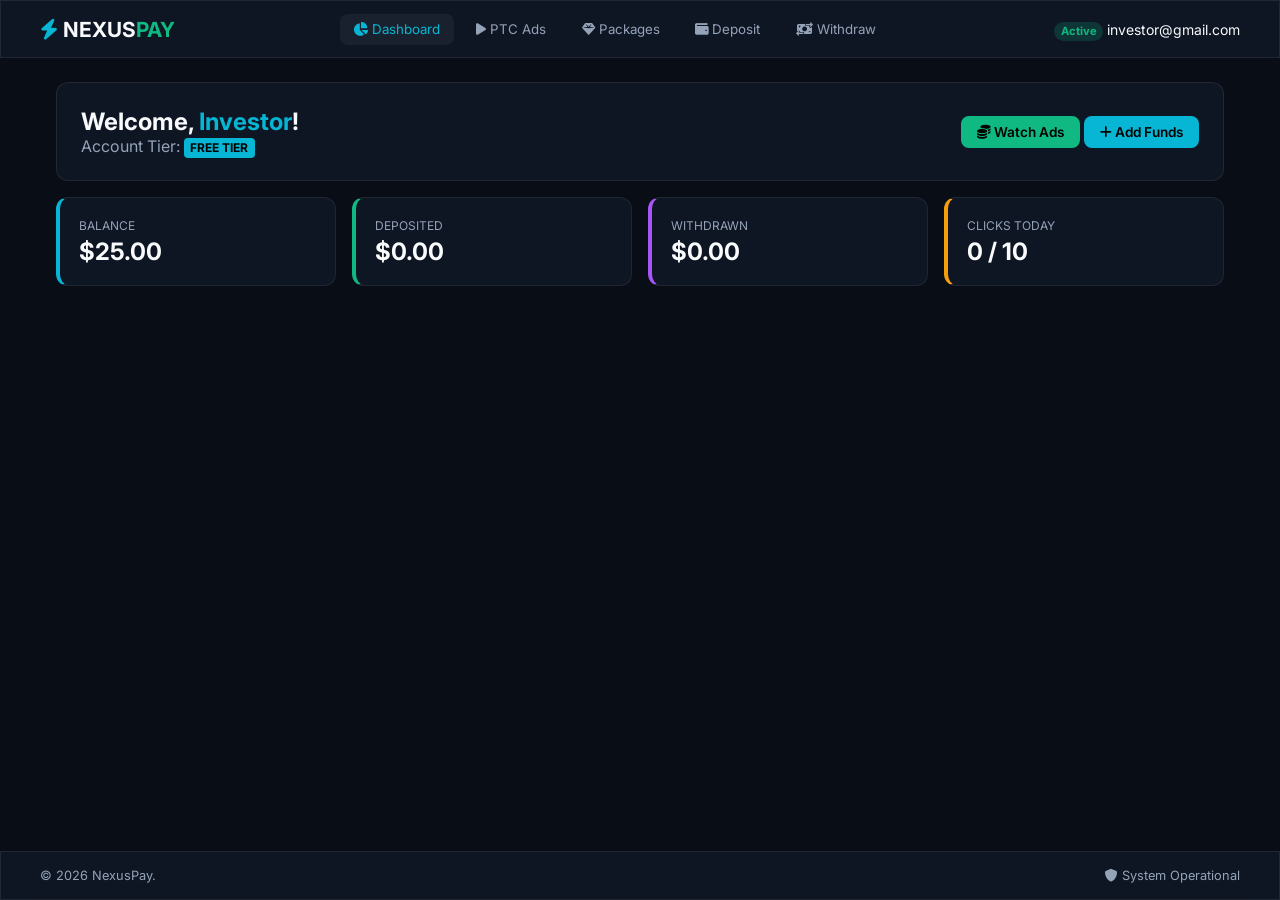
==== index.html @ b9403d7e "Add files via upload" ====
<!DOCTYPE html>
<html lang="en">
<head>
  <meta charset="UTF-8" />
  <meta name="viewport" content="width=device-width, initial-scale=1.0" />
  <title>NexusPay | PTC & Investment</title>
  <link rel="stylesheet" href="https://cdnjs.cloudflare.com/ajax/libs/font-awesome/6.4.0/css/all.min.css" />
  <link href="https://fonts.googleapis.com/css2?family=Inter:wght@400;600;700&display=swap" rel="stylesheet" />
  <link rel="stylesheet" href="style.css" />
</head>
<body>
  
  <nav class="navbar glass-panel">
    <div class="nav-container">
      <div class="brand-logo" onclick="switchView('dashboard')">
        <i class="fa-solid fa-bolt text-cyan"></i> NEXUS<span class="text-emerald">PAY</span>
      </div>

      <div class="nav-links">
        <button class="nav-item active" onclick="switchView('dashboard')"><i class="fa-solid fa-chart-pie"></i> Dashboard</button>
        <button class="nav-item" onclick="switchView('ptc')"><i class="fa-solid fa-play"></i> PTC Ads</button>
        <button class="nav-item" onclick="switchView('packages')"><i class="fa-solid fa-gem"></i> Packages</button>
        <button class="nav-item" onclick="switchView('deposit')"><i class="fa-solid fa-wallet"></i> Deposit</button>
        <button class="nav-item" onclick="switchView('withdraw')"><i class="fa-solid fa-money-bill-transfer"></i> Withdraw</button>
        <button class="nav-item admin-nav-btn hidden" id="adminNavBtn" onclick="switchView('admin')">
          <i class="fa-solid fa-shield"></i> Admin Panel
        </button>
      </div>

      <div class="nav-auth-actions">
        <div class="user-badge" id="userNavBadge">
          <span class="status-pill status-active">Active</span>
          <span id="navUserEmail" class="text-sm">investor@gmail.com</span>
        </div>
      </div>
    </div>
  </nav>

  <div id="toastContainer" class="toast-container"></div>

  <main class="main-content">

    <!-- DASHBOARD -->
    <section id="view-dashboard" class="content-view active">
      <div class="dashboard-header glass-panel">
        <div>
          <h2>Welcome, <span id="dashUserGreeting" class="text-cyan">Investor</span>!</h2>
          <p class="text-muted">Account Tier: <span id="dashUserTier" class="badge-tier">FREE TIER</span></p>
        </div>
        <div>
          <button class="btn btn-emerald" onclick="switchView('ptc')"><i class="fa-solid fa-coins"></i> Watch Ads</button>
          <button class="btn btn-cyan" onclick="switchView('deposit')"><i class="fa-solid fa-plus"></i> Add Funds</button>
        </div>
      </div>

      <div class="stats-grid">
        <div class="stat-card glass-panel border-cyan">
          <div class="stat-title">Balance</div>
          <div class="stat-value" id="dashBalance">$25.00</div>
        </div>
        <div class="stat-card glass-panel border-emerald">
          <div class="stat-title">Deposited</div>
          <div class="stat-value" id="dashTotalDeposit">$0.00</div>
        </div>
        <div class="stat-card glass-panel border-purple">
          <div class="stat-title">Withdrawn</div>
          <div class="stat-value" id="dashTotalWithdraw">$0.00</div>
        </div>
        <div class="stat-card glass-panel border-amber">
          <div class="stat-title">Clicks Today</div>
          <div class="stat-value"><span id="dashTodayClicks">0</span> / 10</div>
        </div>
      </div>
    </section>

    <!-- PTC ADS -->
    <section id="view-ptc" class="content-view">
      <div class="section-header">
        <div>
          <h2>PTC Ads</h2>
          <p class="text-muted">Watch ads to earn instant reward.</p>
        </div>
        <div class="ptc-counter-pill glass-panel">
          Remaining Clicks: <strong class="text-emerald" id="ptcRemainingClicks">10</strong>
        </div>
      </div>
      <div class="ads-grid mt-4" id="adsContainer"></div>
    </section>

    <!-- PACKAGES -->
    <section id="view-packages" class="content-view">
      <h2>Investment & VIP Packages</h2>
      <div class="packages-grid mt-4" id="packagesContainer"></div>
    </section>

    <!-- DEPOSIT -->
    <section id="view-deposit" class="content-view">
      <div class="two-column-layout">
        <div class="form-card glass-panel">
          <h2>Deposit Funds</h2>
          <form id="depositForm" onsubmit="handleDepositSubmit(event)" class="mt-4">
            <div class="form-group">
              <label>Select Gateway</label>
              <select id="depositMethodSelect" class="input-control" onchange="updateGatewayInstructions()">
                <option value="jazzcash">JazzCash (Pakistan)</option>
                <option value="easypaisa">Easypaisa (Pakistan)</option>
                <option value="usdt">USDT TRC-20 (Crypto)</option>
              </select>
            </div>
            <div class="form-group">
              <label>Amount ($)</label>
              <input type="number" id="depositAmount" class="input-control" min="5" value="20" required />
            </div>
            <div class="form-group">
              <label>Transaction ID / Proof (TID)</label>
              <input type="text" id="depositTID" class="input-control" placeholder="TID12345678" required />
            </div>
            <button type="submit" class="btn btn-emerald w-full mt-4">Submit Deposit</button>
          </form>
        </div>
        <div class="instructions-card glass-panel">
          <h3>Payment Gateway Info</h3>
          <div id="gatewayInfoBox" class="gateway-info-box mt-3"></div>
        </div>
      </div>
    </section>

    <!-- WITHDRAW -->
    <section id="view-withdraw" class="content-view">
      <div class="max-w-xl mx-auto form-card glass-panel">
        <h2>Withdraw Funds</h2>
        <form id="withdrawForm" onsubmit="handleWithdrawSubmit(event)" class="mt-4">
          <div class="form-group">
            <label>Payment Method</label>
            <select id="withdrawMethodSelect" class="input-control">
              <option value="JazzCash">JazzCash</option>
              <option value="Easypaisa">Easypaisa</option>
              <option value="USDT">USDT (TRC-20)</option>
            </select>
          </div>
          <div class="form-group">
            <label>Account Number / Wallet</label>
            <input type="text" id="withdrawAccount" class="input-control" placeholder="0300xxxxxxx" required />
          </div>
          <div class="form-group">
            <label>Amount ($)</label>
            <input type="number" id="withdrawAmount" class="input-control" min="10" placeholder="Min $10" required />
          </div>
          <button type="submit" class="btn btn-cyan w-full mt-4">Confirm Payout</button>
        </form>
      </div>
    </section>

    <!-- ADMIN PANEL -->
    <section id="view-admin" class="content-view">
      <div class="dashboard-header glass-panel">
        <div>
          <h2>Master Administration Center</h2>
          <span class="text-xs text-cyan">Multi-Vector Admin Active (Ctrl+Shift+A / PIN: 778899)</span>
        </div>
        <button class="btn btn-sm btn-outline-danger" onclick="exitAdminView()">Exit Admin</button>
      </div>

      <div class="stats-grid mt-4">
        <div class="stat-card glass-panel">
          <div class="stat-title">Platform Users</div>
          <div class="stat-value text-cyan" id="admTotalUsers">2</div>
        </div>
        <div class="stat-card glass-panel">
          <div class="stat-title">Active Ads</div>
          <div class="stat-value text-purple" id="admTotalAds">4</div>
        </div>
      </div>

      <div class="glass-panel mt-6 p-4">
        <h3>User Accounts & Balances</h3>
        <table class="table mt-3">
          <thead>
            <tr><th>Email</th><th>Status</th><th>Balance</th><th>Role</th></tr>
          </thead>
          <tbody id="admUsersTableBody"></tbody>
        </table>
      </div>
    </section>

  </main>

  <!-- AD PROGRESS & CAPTCHA MODAL -->
  <div id="adModal" class="modal-overlay">
    <div class="ad-modal-card glass-panel">
      <div class="flex-between">
        <h3 id="adModalTitle">Sponsored Ad</h3>
        <span class="timer-countdown" id="adTimerNum">10s</span>
      </div>
      <div class="ad-progress-bar-container mt-2">
        <div id="adProgressBar" class="ad-progress-fill"></div>
      </div>
      <div class="ad-frame-wrapper mt-3">
        <p class="text-muted">Wait for the progress bar to complete and solve the captcha to claim your balance.</p>
      </div>
      <div id="captchaSection" class="captcha-box hidden mt-3">
        <span id="captchaMathQuestion" class="captcha-math-badge">5 + 3 = ?</span>
        <input type="number" id="captchaUserAnswer" class="input-control" placeholder="Answer" style="max-width:120px;" />
        <button type="button" class="btn btn-emerald" onclick="submitCaptchaValidation()">Claim Reward</button>
      </div>
    </div>
  </div>

  <!-- ADMIN PIN MODAL (Ctrl + Shift + A) -->
  <div id="adminPinModal" class="modal-overlay">
    <div class="auth-modal-card glass-panel text-center">
      <h3>Master Admin Keyhole</h3>
      <p class="text-xs text-muted mt-1">Default PIN: 778899</p>
      <form onsubmit="handleAdminPinSubmit(event)" class="mt-4">
        <input type="password" id="masterAdminPin" class="input-control text-center" placeholder="PIN" required />
        <button type="submit" class="btn btn-cyan w-full mt-3">Unlock</button>
      </form>
    </div>
  </div>

  <!-- FOOTER WITH 5x CLICK TRIGGER -->
  <footer class="footer glass-panel mt-12">
    <div class="nav-container flex-between">
      <p>&copy; <span id="currentYear"></span> NexusPay.</p>
      <span class="secret-trigger" onclick="handleSecretFooterClick()">
        <i class="fa-solid fa-shield"></i> System Operational
      </span>
    </div>
  </footer>

  <script src="app.js"></script>
</body>
</html>
---- style.css ----
:root {
  --bg-main: #090d16;
  --bg-card: rgba(17, 24, 39, 0.8);
  --border-glass: rgba(255, 255, 255, 0.08);
  --cyan: #06b6d4;
  --emerald: #10b981;
  --text-main: #f8fafc;
  --text-muted: #94a3b8;
  --radius: 12px;
}

* { margin: 0; padding: 0; box-sizing: border-box; font-family: 'Inter', sans-serif; }
body { background: var(--bg-main); color: var(--text-main); min-height: 100vh; display: flex; flex-direction: column; }

.glass-panel { background: var(--bg-card); border: 1px solid var(--border-glass); border-radius: var(--radius); backdrop-filter: blur(12px); }
.text-cyan { color: var(--cyan); }
.text-emerald { color: var(--emerald); }
.text-muted { color: var(--text-muted); }
.text-sm { font-size: 0.875rem; }
.text-xs { font-size: 0.75rem; }
.text-center { text-align: center; }
.hidden { display: none !important; }
.flex-between { display: flex; justify-content: space-between; align-items: center; }
.mt-2 { margin-top: 0.5rem; }
.mt-3 { margin-top: 0.75rem; }
.mt-4 { margin-top: 1rem; }
.mt-6 { margin-top: 1.5rem; }
.mt-12 { margin-top: 3rem; }
.w-full { width: 100%; }
.max-w-xl { max-width: 600px; }
.mx-auto { margin-left: auto; margin-right: auto; }
.p-4 { padding: 1rem; }

/* Navbar */
.navbar { padding: 0.8rem 1.5rem; position: sticky; top: 0; z-index: 100; border-radius: 0; }
.nav-container { max-width: 1200px; margin: 0 auto; display: flex; justify-content: space-between; align-items: center; flex-wrap: wrap; gap: 1rem; }
.brand-logo { font-size: 1.3rem; font-weight: 700; cursor: pointer; }
.nav-links { display: flex; gap: 0.5rem; }
.nav-item { background: transparent; border: 1px solid transparent; color: var(--text-muted); padding: 0.4rem 0.8rem; border-radius: 8px; cursor: pointer; }
.nav-item.active, .nav-item:hover { color: var(--cyan); background: rgba(255,255,255,0.05); }
.admin-nav-btn { color: var(--cyan) !important; border-color: var(--cyan) !important; }

/* Buttons & Badges */
.btn { padding: 0.5rem 1rem; border-radius: 8px; border: none; font-weight: 600; cursor: pointer; font-size: 0.85rem; }
.btn-emerald { background: var(--emerald); color: black; }
.btn-cyan { background: var(--cyan); color: black; }
.btn-outline-danger { background: transparent; border: 1px solid #ef4444; color: #ef4444; }
.btn-sm { padding: 0.25rem 0.5rem; font-size: 0.75rem; }
.badge-tier { background: var(--cyan); color: black; padding: 0.15rem 0.4rem; border-radius: 4px; font-weight: 700; font-size: 0.75rem; }
.status-pill { font-size: 0.7rem; font-weight: 700; padding: 0.15rem 0.4rem; border-radius: 10px; background: rgba(16,185,129,0.2); color: var(--emerald); }

/* Main Views */
.main-content { max-width: 1200px; width: 100%; margin: 1.5rem auto; padding: 0 1rem; flex: 1; }
.content-view { display: none; }
.content-view.active { display: block; }
.dashboard-header { padding: 1.5rem; display: flex; justify-content: space-between; align-items: center; }

/* Stats Grid */
.stats-grid { display: grid; grid-template-columns: repeat(auto-fit, minmax(220px, 1fr)); gap: 1rem; margin-top: 1rem; }
.stat-card { padding: 1.2rem; }
.stat-title { font-size: 0.75rem; color: var(--text-muted); text-transform: uppercase; }
.stat-value { font-size: 1.5rem; font-weight: 700; margin-top: 0.25rem; }
.border-cyan { border-left: 4px solid var(--cyan); }
.border-emerald { border-left: 4px solid var(--emerald); }
.border-purple { border-left: 4px solid #a855f7; }
.border-amber { border-left: 4px solid #f59e0b; }

/* Grid Cards (Ads & Packages) */
.ads-grid, .packages-grid { display: grid; grid-template-columns: repeat(auto-fit, minmax(240px, 1fr)); gap: 1rem; }
.ad-card, .package-card { padding: 1.2rem; display: flex; flex-direction: column; justify-content: space-between; gap: 0.75rem; }
.two-column-layout { display: grid; grid-template-columns: 1fr 1fr; gap: 1.5rem; }
@media (max-width: 768px) { .two-column-layout { grid-template-columns: 1fr; } }
.form-card, .instructions-card { padding: 1.5rem; }
.form-group { margin-bottom: 1rem; display: flex; flex-direction: column; gap: 0.3rem; }
.form-group label { font-size: 0.8rem; color: var(--text-muted); }
.input-control { background: #0f172a; border: 1px solid var(--border-glass); color: white; padding: 0.6rem; border-radius: 8px; outline: none; }

/* Tables */
.table { width: 100%; border-collapse: collapse; text-align: left; }
.table th, .table td { padding: 0.75rem; border-bottom: 1px solid var(--border-glass); font-size: 0.85rem; }

/* Modals & Progress */
.modal-overlay { position: fixed; top: 0; left: 0; width: 100%; height: 100%; background: rgba(0,0,0,0.8); display: none; align-items: center; justify-content: center; z-index: 1000; padding: 1rem; }
.modal-overlay.active { display: flex; }
.ad-modal-card, .auth-modal-card { width: 100%; max-width: 500px; padding: 1.5rem; }
.ad-progress-bar-container { width: 100%; height: 8px; background: rgba(255,255,255,0.1); border-radius: 99px; overflow: hidden; }
.ad-progress-fill { height: 100%; width: 0%; background: linear-gradient(90deg, var(--cyan), var(--emerald)); }
.ad-frame-wrapper { background: #030712; padding: 2rem; border-radius: 8px; text-align: center; }
.captcha-box { display: flex; gap: 0.5rem; align-items: center; background: rgba(16,185,129,0.1); padding: 0.8rem; border-radius: 8px; }
.captcha-math-badge { background: rgba(255,255,255,0.15); padding: 0.4rem 0.8rem; border-radius: 4px; font-weight: 700; color: var(--emerald); }

/* Toasts & Footer */
.toast-container { position: fixed; top: 1rem; right: 1rem; z-index: 2000; display: flex; flex-direction: column; gap: 0.5rem; }
.toast { padding: 0.7rem 1rem; border-radius: 8px; font-size: 0.85rem; color: white; }
.toast-success { background: #065f46; }
.toast-error { background: #991b1b; }
.toast-info { background: #0e3b5e; }
.footer { padding: 1rem 1.5rem; margin-top: auto; border-radius: 0; font-size: 0.8rem; color: var(--text-muted); }
.secret-trigger { cursor: pointer; }
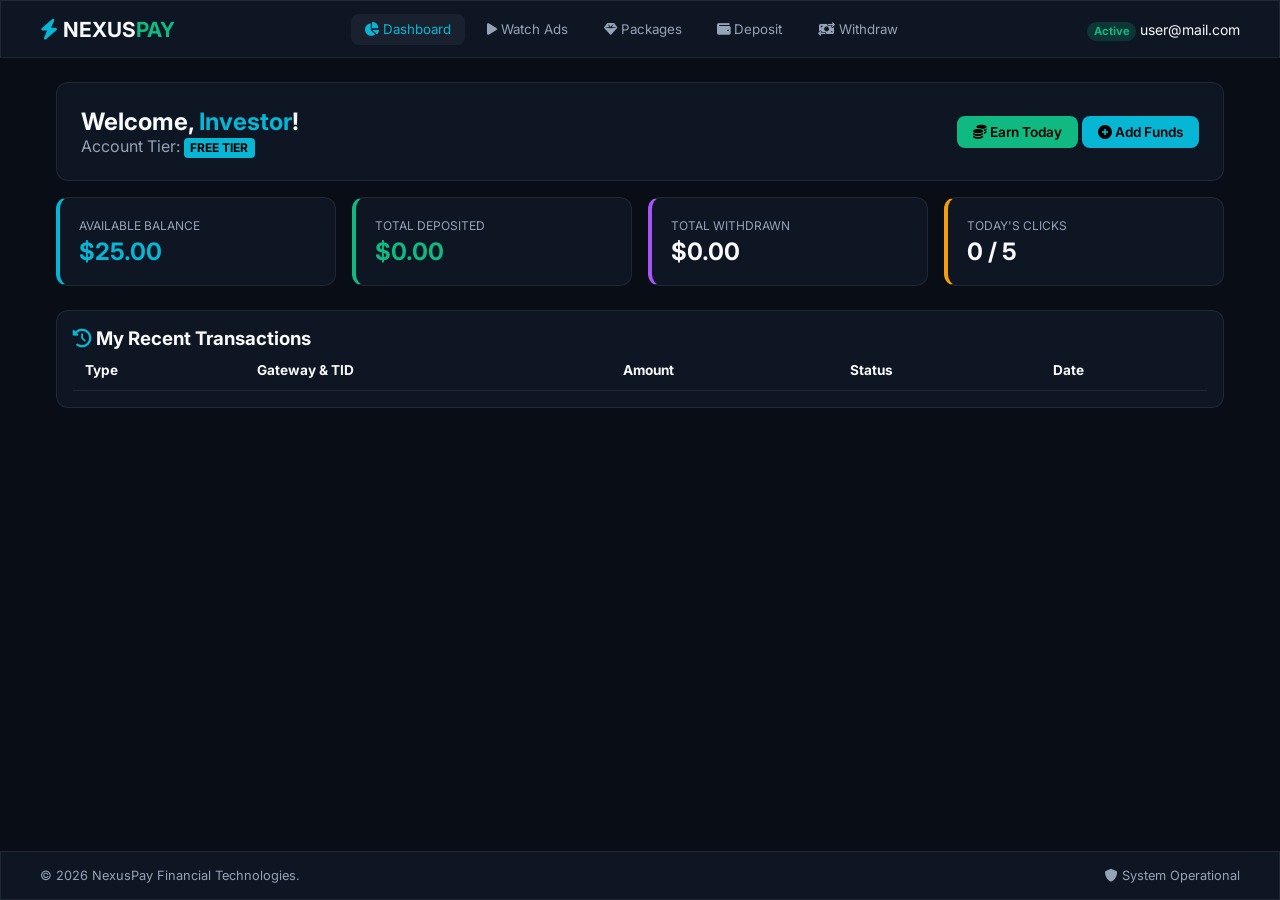
==== commit cfcb1fc7: "Update index.html" ====
--- a/index.html
+++ b/index.html
@@ -3,13 +3,14 @@
 <head>
   <meta charset="UTF-8" />
   <meta name="viewport" content="width=device-width, initial-scale=1.0" />
-  <title>NexusPay | PTC & Investment</title>
+  <title>NexusPay | Ultimate PTC & Investment Portal</title>
   <link rel="stylesheet" href="https://cdnjs.cloudflare.com/ajax/libs/font-awesome/6.4.0/css/all.min.css" />
-  <link href="https://fonts.googleapis.com/css2?family=Inter:wght@400;600;700&display=swap" rel="stylesheet" />
+  <link href="https://fonts.googleapis.com/css2?family=Inter:wght@300;400;500;600;700;800&display=swap" rel="stylesheet" />
   <link rel="stylesheet" href="style.css" />
 </head>
 <body>
-  
+
+  <!-- Top Navigation -->
   <nav class="navbar glass-panel">
     <div class="nav-container">
       <div class="brand-logo" onclick="switchView('dashboard')">
@@ -18,29 +19,29 @@
 
       <div class="nav-links">
         <button class="nav-item active" onclick="switchView('dashboard')"><i class="fa-solid fa-chart-pie"></i> Dashboard</button>
-        <button class="nav-item" onclick="switchView('ptc')"><i class="fa-solid fa-play"></i> PTC Ads</button>
+        <button class="nav-item" onclick="switchView('ptc')"><i class="fa-solid fa-play"></i> Watch Ads</button>
         <button class="nav-item" onclick="switchView('packages')"><i class="fa-solid fa-gem"></i> Packages</button>
         <button class="nav-item" onclick="switchView('deposit')"><i class="fa-solid fa-wallet"></i> Deposit</button>
         <button class="nav-item" onclick="switchView('withdraw')"><i class="fa-solid fa-money-bill-transfer"></i> Withdraw</button>
         <button class="nav-item admin-nav-btn hidden" id="adminNavBtn" onclick="switchView('admin')">
-          <i class="fa-solid fa-shield"></i> Admin Panel
+          <i class="fa-solid fa-crown text-amber"></i> Admin Console
         </button>
       </div>
 
-      <div class="nav-auth-actions">
-        <div class="user-badge" id="userNavBadge">
-          <span class="status-pill status-active">Active</span>
-          <span id="navUserEmail" class="text-sm">investor@gmail.com</span>
-        </div>
+      <div class="user-badge" id="userNavBadge">
+        <span class="status-pill status-active" id="userNavStatus">Active</span>
+        <span id="navUserEmail" class="text-sm font-semibold">user@mail.com</span>
       </div>
     </div>
   </nav>
 
+  <!-- Notification Toast Container -->
   <div id="toastContainer" class="toast-container"></div>
 
+  <!-- Main Viewports -->
   <main class="main-content">
 
-    <!-- DASHBOARD -->
+    <!-- VIEW 1: USER DASHBOARD -->
     <section id="view-dashboard" class="content-view active">
       <div class="dashboard-header glass-panel">
         <div>
@@ -48,87 +49,112 @@
           <p class="text-muted">Account Tier: <span id="dashUserTier" class="badge-tier">FREE TIER</span></p>
         </div>
         <div>
-          <button class="btn btn-emerald" onclick="switchView('ptc')"><i class="fa-solid fa-coins"></i> Watch Ads</button>
-          <button class="btn btn-cyan" onclick="switchView('deposit')"><i class="fa-solid fa-plus"></i> Add Funds</button>
-        </div>
-      </div>
-
+          <button class="btn btn-emerald" onclick="switchView('ptc')"><i class="fa-solid fa-coins"></i> Earn Today</button>
+          <button class="btn btn-cyan" onclick="switchView('deposit')"><i class="fa-solid fa-plus-circle"></i> Add Funds</button>
+        </div>
+      </div>
+
+      <!-- Stats Counters -->
       <div class="stats-grid">
         <div class="stat-card glass-panel border-cyan">
-          <div class="stat-title">Balance</div>
-          <div class="stat-value" id="dashBalance">$25.00</div>
+          <div class="stat-title">Available Balance</div>
+          <div class="stat-value text-cyan" id="dashBalance">$0.00</div>
         </div>
         <div class="stat-card glass-panel border-emerald">
-          <div class="stat-title">Deposited</div>
-          <div class="stat-value" id="dashTotalDeposit">$0.00</div>
+          <div class="stat-title">Total Deposited</div>
+          <div class="stat-value text-emerald" id="dashTotalDeposit">$0.00</div>
         </div>
         <div class="stat-card glass-panel border-purple">
-          <div class="stat-title">Withdrawn</div>
-          <div class="stat-value" id="dashTotalWithdraw">$0.00</div>
+          <div class="stat-title">Total Withdrawn</div>
+          <div class="stat-value text-purple" id="dashTotalWithdraw">$0.00</div>
         </div>
         <div class="stat-card glass-panel border-amber">
-          <div class="stat-title">Clicks Today</div>
-          <div class="stat-value"><span id="dashTodayClicks">0</span> / 10</div>
-        </div>
-      </div>
-    </section>
-
-    <!-- PTC ADS -->
+          <div class="stat-title">Today's Clicks</div>
+          <div class="stat-value"><span id="dashTodayClicks">0</span> / <span id="dashMaxClicks">5</span></div>
+        </div>
+      </div>
+
+      <!-- User's Recent Activity Table -->
+      <div class="glass-panel mt-6 p-4">
+        <h3 class="mb-2"><i class="fa-solid fa-clock-rotate-left text-cyan"></i> My Recent Transactions</h3>
+        <div class="table-responsive">
+          <table class="table">
+            <thead>
+              <tr><th>Type</th><th>Gateway & TID</th><th>Amount</th><th>Status</th><th>Date</th></tr>
+            </thead>
+            <tbody id="userTxList"></tbody>
+          </table>
+        </div>
+      </div>
+    </section>
+
+    <!-- VIEW 2: PTC ADS ENGINE -->
     <section id="view-ptc" class="content-view">
-      <div class="section-header">
+      <div class="flex-between">
         <div>
-          <h2>PTC Ads</h2>
-          <p class="text-muted">Watch ads to earn instant reward.</p>
-        </div>
-        <div class="ptc-counter-pill glass-panel">
-          Remaining Clicks: <strong class="text-emerald" id="ptcRemainingClicks">10</strong>
+          <h2>PTC Advertisement Portal</h2>
+          <p class="text-muted">Watch sponsored ads for the duration and solve the anti-bot math question to earn instant rewards.</p>
+        </div>
+        <div class="glass-panel p-4" style="padding: 0.5rem 1rem;">
+          Remaining Clicks: <strong class="text-emerald" id="ptcRemainingClicks">5</strong>
         </div>
       </div>
       <div class="ads-grid mt-4" id="adsContainer"></div>
     </section>
 
-    <!-- PACKAGES -->
+    <!-- VIEW 3: INVESTMENT / VIP PACKAGES -->
     <section id="view-packages" class="content-view">
       <h2>Investment & VIP Packages</h2>
+      <p class="text-muted">Upgrade packages to unlock more daily ads, higher rewards per click, and instant payouts.</p>
       <div class="packages-grid mt-4" id="packagesContainer"></div>
     </section>
 
-    <!-- DEPOSIT -->
+    <!-- VIEW 4: DEPOSIT GATEWAY -->
     <section id="view-deposit" class="content-view">
       <div class="two-column-layout">
         <div class="form-card glass-panel">
           <h2>Deposit Funds</h2>
+          <p class="text-muted text-sm">Send funds using our official payment channels and submit the Transaction ID below.</p>
           <form id="depositForm" onsubmit="handleDepositSubmit(event)" class="mt-4">
             <div class="form-group">
               <label>Select Gateway</label>
-              <select id="depositMethodSelect" class="input-control" onchange="updateGatewayInstructions()">
+              <select id="depositMethodSelect" class="input-control" onchange="updateGatewayInfo()">
                 <option value="jazzcash">JazzCash (Pakistan)</option>
                 <option value="easypaisa">Easypaisa (Pakistan)</option>
                 <option value="usdt">USDT TRC-20 (Crypto)</option>
               </select>
             </div>
             <div class="form-group">
-              <label>Amount ($)</label>
-              <input type="number" id="depositAmount" class="input-control" min="5" value="20" required />
+              <label>Deposit Amount ($ USD)</label>
+              <input type="number" id="depositAmount" class="input-control" min="5" step="0.01" value="20" required />
             </div>
             <div class="form-group">
               <label>Transaction ID / Proof (TID)</label>
-              <input type="text" id="depositTID" class="input-control" placeholder="TID12345678" required />
+              <input type="text" id="depositTID" class="input-control" placeholder="e.g. TID-9821731" required />
             </div>
-            <button type="submit" class="btn btn-emerald w-full mt-4">Submit Deposit</button>
+            <button type="submit" class="btn btn-emerald w-full mt-4">
+              <i class="fa-solid fa-paper-plane"></i> Submit Deposit Verification
+            </button>
           </form>
         </div>
+
         <div class="instructions-card glass-panel">
-          <h3>Payment Gateway Info</h3>
+          <h3>Payment Gateway Details</h3>
           <div id="gatewayInfoBox" class="gateway-info-box mt-3"></div>
-        </div>
-      </div>
-    </section>
-
-    <!-- WITHDRAW -->
+          <div class="mt-4 p-4" style="background: rgba(245, 158, 11, 0.1); border: 1px solid rgba(245, 158, 11, 0.3); border-radius: 8px; font-size: 0.8rem; color: #fde68a;">
+            <i class="fa-solid fa-shield-halved"></i>
+            All deposits are audited manually. As soon as the Admin approves your request, your balance is credited immediately.
+          </div>
+        </div>
+      </div>
+    </section>
+
+    <!-- VIEW 5: WITHDRAW MODULE -->
     <section id="view-withdraw" class="content-view">
       <div class="max-w-xl mx-auto form-card glass-panel">
-        <h2>Withdraw Funds</h2>
+        <h2>Request Withdrawal</h2>
+        <p class="text-muted text-sm">Withdraw your account balance directly to your mobile wallet or crypto account.</p>
+
         <form id="withdrawForm" onsubmit="handleWithdrawSubmit(event)" class="mt-4">
           <div class="form-group">
             <label>Payment Method</label>
@@ -139,64 +165,193 @@
             </select>
           </div>
           <div class="form-group">
-            <label>Account Number / Wallet</label>
-            <input type="text" id="withdrawAccount" class="input-control" placeholder="0300xxxxxxx" required />
-          </div>
-          <div class="form-group">
-            <label>Amount ($)</label>
-            <input type="number" id="withdrawAmount" class="input-control" min="10" placeholder="Min $10" required />
-          </div>
-          <button type="submit" class="btn btn-cyan w-full mt-4">Confirm Payout</button>
+            <label>Account Number / Wallet Address</label>
+            <input type="text" id="withdrawAccount" class="input-control" placeholder="03001234567 or Tron address" required />
+          </div>
+          <div class="form-group">
+            <label>Withdrawal Amount ($ USD)</label>
+            <input type="number" id="withdrawAmount" class="input-control" min="5" step="0.01" placeholder="Minimum $5.00" required />
+            <div class="flex-between text-xs mt-1 text-muted">
+              <span>Available Balance: <strong id="withdrawableBalanceSpan" class="text-emerald">$0.00</strong></span>
+              <span>Fee: 0%</span>
+            </div>
+          </div>
+          <button type="submit" class="btn btn-cyan w-full mt-4">
+            <i class="fa-solid fa-money-bill-transfer"></i> Confirm Payout
+          </button>
         </form>
       </div>
     </section>
 
-    <!-- ADMIN PANEL -->
+    <!-- VIEW 6: COMPREHENSIVE MASTER ADMIN CONSOLE -->
     <section id="view-admin" class="content-view">
-      <div class="dashboard-header glass-panel">
+      <div class="dashboard-header glass-panel" style="border-left: 4px solid #f59e0b;">
         <div>
-          <h2>Master Administration Center</h2>
-          <span class="text-xs text-cyan">Multi-Vector Admin Active (Ctrl+Shift+A / PIN: 778899)</span>
+          <h2><i class="fa-solid fa-crown text-amber"></i> Master Control Panel</h2>
+          <span class="text-xs text-cyan">Admin Dashboard: Live Control on Balances, Packages, Deposits & Withdrawals</span>
         </div>
         <button class="btn btn-sm btn-outline-danger" onclick="exitAdminView()">Exit Admin</button>
       </div>
 
+      <!-- Global Platform Statistics -->
       <div class="stats-grid mt-4">
         <div class="stat-card glass-panel">
-          <div class="stat-title">Platform Users</div>
-          <div class="stat-value text-cyan" id="admTotalUsers">2</div>
+          <div class="stat-title">Total Users</div>
+          <div class="stat-value text-cyan" id="admTotalUsers">0</div>
+        </div>
+        <div class="stat-card glass-panel">
+          <div class="stat-title">Approved Deposits</div>
+          <div class="stat-value text-emerald" id="admTotalDeposits">$0.00</div>
+        </div>
+        <div class="stat-card glass-panel">
+          <div class="stat-title">Pending Withdrawals</div>
+          <div class="stat-value text-amber" id="admPendingWithdrawals">$0.00</div>
         </div>
         <div class="stat-card glass-panel">
           <div class="stat-title">Active Ads</div>
-          <div class="stat-value text-purple" id="admTotalAds">4</div>
-        </div>
-      </div>
-
-      <div class="glass-panel mt-6 p-4">
-        <h3>User Accounts & Balances</h3>
-        <table class="table mt-3">
-          <thead>
-            <tr><th>Email</th><th>Status</th><th>Balance</th><th>Role</th></tr>
-          </thead>
-          <tbody id="admUsersTableBody"></tbody>
-        </table>
-      </div>
+          <div class="stat-value text-purple" id="admTotalAds">0</div>
+        </div>
+      </div>
+
+      <!-- Admin Navigation Tabs -->
+      <div class="flex-between mt-6" style="gap: 0.5rem; justify-content: flex-start; flex-wrap: wrap;">
+        <button class="btn btn-sm btn-cyan tab-btn active" onclick="switchAdminTab('users')"><i class="fa-solid fa-users"></i> Users & Balance</button>
+        <button class="btn btn-sm btn-emerald tab-btn" onclick="switchAdminTab('deposits')"><i class="fa-solid fa-inbox"></i> Deposits Queue</button>
+        <button class="btn btn-sm tab-btn" style="background:#f59e0b; color:black;" onclick="switchAdminTab('withdrawals')"><i class="fa-solid fa-hand-holding-dollar"></i> Withdrawals Queue</button>
+        <button class="btn btn-sm tab-btn" style="background:#06b6d4; color:black;" onclick="switchAdminTab('packages')"><i class="fa-solid fa-gem"></i> Packages Manager</button>
+        <button class="btn btn-sm tab-btn" style="background:#a855f7; color:white;" onclick="switchAdminTab('ads')"><i class="fa-solid fa-bullhorn"></i> PTC Ads Manager</button>
+      </div>
+
+      <!-- Tab 1: Users & Balance Control -->
+      <div id="adm-tab-users" class="admin-tab-content active glass-panel mt-4 p-4">
+        <div class="flex-between mb-3">
+          <h3>Users Account & Direct Balance Control</h3>
+          <span class="text-xs text-muted">Click "Edit Balance" to credit or debit any user</span>
+        </div>
+        <div class="table-responsive">
+          <table class="table">
+            <thead>
+              <tr><th>Email</th><th>Status</th><th>Balance</th><th>Active Plan</th><th>Actions</th></tr>
+            </thead>
+            <tbody id="admUsersTableBody"></tbody>
+          </table>
+        </div>
+      </div>
+
+      <!-- Tab 2: Deposit Approvals -->
+      <div id="adm-tab-deposits" class="admin-tab-content glass-panel mt-4 p-4" style="display:none;">
+        <h3>Pending Deposit Verifications</h3>
+        <p class="text-xs text-muted">Approve credits user balance immediately. Reject marks the deposit cancelled.</p>
+        <div class="table-responsive mt-3">
+          <table class="table">
+            <thead>
+              <tr><th>User</th><th>Gateway</th><th>TID / Proof</th><th>Amount</th><th>Date</th><th>Action</th></tr>
+            </thead>
+            <tbody id="admDepositsTableBody"></tbody>
+          </table>
+        </div>
+      </div>
+
+      <!-- Tab 3: Withdrawal Approvals -->
+      <div id="adm-tab-withdrawals" class="admin-tab-content glass-panel mt-4 p-4" style="display:none;">
+        <h3>Pending Withdrawal Requests</h3>
+        <p class="text-xs text-muted">Reject will automatically REFUND the amount back to user's available balance.</p>
+        <div class="table-responsive mt-3">
+          <table class="table">
+            <thead>
+              <tr><th>User</th><th>Method & Account</th><th>Amount</th><th>Date</th><th>Action</th></tr>
+            </thead>
+            <tbody id="admWithdrawalsTableBody"></tbody>
+          </table>
+        </div>
+      </div>
+
+      <!-- Tab 4: Packages & Pricing Manager -->
+      <div id="adm-tab-packages" class="admin-tab-content glass-panel mt-4 p-4" style="display:none;">
+        <h3>Package Pricing & Ad Limits Configuration</h3>
+        <p class="text-xs text-muted">Change package prices, daily ad limits, and reward rates directly:</p>
+        <div class="table-responsive mt-3">
+          <table class="table">
+            <thead>
+              <tr><th>Package Name</th><th>Price ($)</th><th>Daily Ads</th><th>Reward/Ad ($)</th><th>ROI Info</th><th>Save Changes</th></tr>
+            </thead>
+            <tbody id="admPackagesTableBody"></tbody>
+          </table>
+        </div>
+      </div>
+
+      <!-- Tab 5: PTC Ads Manager -->
+      <div id="adm-tab-ads" class="admin-tab-content glass-panel mt-4 p-4" style="display:none;">
+        <h3>Create New PTC Advertisement</h3>
+        <form id="newAdForm" onsubmit="handleCreateAdSubmit(event)" class="mt-3" style="display:grid; grid-template-columns: repeat(auto-fit, minmax(200px, 1fr)); gap: 1rem;">
+          <div class="form-group">
+            <label>Ad Title</label>
+            <input type="text" id="newAdTitle" class="input-control" placeholder="e.g. Binance Staking" required />
+          </div>
+          <div class="form-group">
+            <label>Reward ($)</label>
+            <input type="number" step="0.01" id="newAdReward" class="input-control" placeholder="0.05" required />
+          </div>
+          <div class="form-group">
+            <label>Duration (Seconds)</label>
+            <input type="number" id="newAdDuration" class="input-control" placeholder="10" required />
+          </div>
+          <div class="form-group">
+            <label>Target URL</label>
+            <input type="url" id="newAdUrl" class="input-control" placeholder="https://..." required />
+          </div>
+          <div style="grid-column: 1 / -1;">
+            <button type="submit" class="btn btn-emerald"><i class="fa-solid fa-plus"></i> Publish New Ad</button>
+          </div>
+        </form>
+
+        <h3 class="mt-6">Existing Active Ads</h3>
+        <div class="table-responsive mt-2">
+          <table class="table">
+            <thead>
+              <tr><th>Title</th><th>Reward</th><th>Duration</th><th>Action</th></tr>
+            </thead>
+            <tbody id="admAdsTableBody"></tbody>
+          </table>
+        </div>
+      </div>
+
     </section>
 
   </main>
 
-  <!-- AD PROGRESS & CAPTCHA MODAL -->
+  <!-- MODAL: BALANCE EDIT POPUP -->
+  <div id="editBalanceModal" class="modal-overlay">
+    <div class="auth-modal-card glass-panel">
+      <div class="flex-between">
+        <h3>Adjust User Balance</h3>
+        <button class="close-modal-btn" onclick="closeEditBalanceModal()">&times;</button>
+      </div>
+      <p class="text-xs text-muted mt-1" id="editBalanceUserLabel">Adjusting user balance...</p>
+      
+      <form onsubmit="handleEditBalanceSubmit(event)" class="mt-4">
+        <input type="hidden" id="editBalanceUserEmail" />
+        <div class="form-group">
+          <label>Set Exact New Balance ($ USD)</label>
+          <input type="number" step="0.01" id="editBalanceInput" class="input-control" required />
+        </div>
+        <button type="submit" class="btn btn-emerald w-full mt-3">Save Balance</button>
+      </form>
+    </div>
+  </div>
+
+  <!-- MODAL: PTC AD VIEWER WITH PROGRESS & CAPTCHA -->
   <div id="adModal" class="modal-overlay">
     <div class="ad-modal-card glass-panel">
       <div class="flex-between">
-        <h3 id="adModalTitle">Sponsored Ad</h3>
+        <h3 id="adModalTitle">Watching Ad</h3>
         <span class="timer-countdown" id="adTimerNum">10s</span>
       </div>
       <div class="ad-progress-bar-container mt-2">
         <div id="adProgressBar" class="ad-progress-fill"></div>
       </div>
       <div class="ad-frame-wrapper mt-3">
-        <p class="text-muted">Wait for the progress bar to complete and solve the captcha to claim your balance.</p>
+        <p class="text-muted">Stay on this screen until the progress bar completes, then solve the anti-bot math question below to claim your reward.</p>
       </div>
       <div id="captchaSection" class="captcha-box hidden mt-3">
         <span id="captchaMathQuestion" class="captcha-math-badge">5 + 3 = ?</span>
@@ -206,22 +361,22 @@
     </div>
   </div>
 
-  <!-- ADMIN PIN MODAL (Ctrl + Shift + A) -->
+  <!-- MODAL: MASTER ADMIN PIN (Ctrl+Shift+A) -->
   <div id="adminPinModal" class="modal-overlay">
     <div class="auth-modal-card glass-panel text-center">
       <h3>Master Admin Keyhole</h3>
       <p class="text-xs text-muted mt-1">Default PIN: 778899</p>
       <form onsubmit="handleAdminPinSubmit(event)" class="mt-4">
-        <input type="password" id="masterAdminPin" class="input-control text-center" placeholder="PIN" required />
-        <button type="submit" class="btn btn-cyan w-full mt-3">Unlock</button>
+        <input type="password" id="masterAdminPin" class="input-control text-center text-lg" placeholder="PIN" required />
+        <button type="submit" class="btn btn-cyan w-full mt-3">Unlock Console</button>
       </form>
     </div>
   </div>
 
-  <!-- FOOTER WITH 5x CLICK TRIGGER -->
+  <!-- Footer with Hidden 5x Tap Trigger -->
   <footer class="footer glass-panel mt-12">
     <div class="nav-container flex-between">
-      <p>&copy; <span id="currentYear"></span> NexusPay.</p>
+      <p>&copy; <span id="currentYear"></span> NexusPay Financial Technologies.</p>
       <span class="secret-trigger" onclick="handleSecretFooterClick()">
         <i class="fa-solid fa-shield"></i> System Operational
       </span>
@@ -230,4 +385,4 @@
 
   <script src="app.js"></script>
 </body>
-</html>+</html>
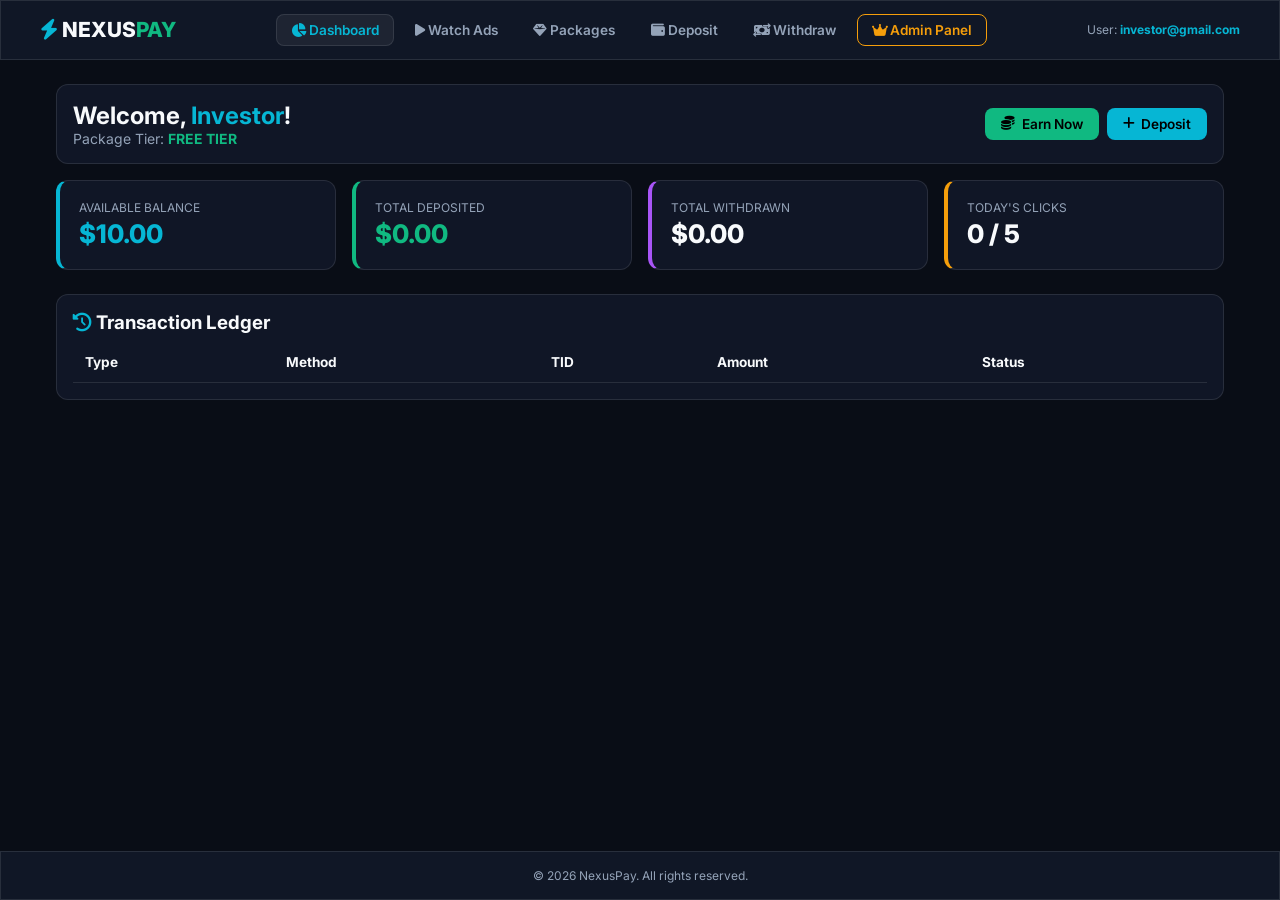
==== commit db17c93d: "Update index.html" ====
--- a/index.html
+++ b/index.html
@@ -3,315 +3,314 @@
 <head>
   <meta charset="UTF-8" />
   <meta name="viewport" content="width=device-width, initial-scale=1.0" />
-  <title>NexusPay | Ultimate PTC & Investment Portal</title>
+  <title>NexusPay | PTC & Investment</title>
   <link rel="stylesheet" href="https://cdnjs.cloudflare.com/ajax/libs/font-awesome/6.4.0/css/all.min.css" />
-  <link href="https://fonts.googleapis.com/css2?family=Inter:wght@300;400;500;600;700;800&display=swap" rel="stylesheet" />
-  <link rel="stylesheet" href="style.css" />
+  <link href="https://fonts.googleapis.com/css2?family=Inter:wght@400;600;700;800&display=swap" rel="stylesheet" />
+  <style>
+    :root {
+      --bg: #090d16;
+      --card: rgba(17, 24, 39, 0.95);
+      --border: rgba(255, 255, 255, 0.1);
+      --cyan: #06b6d4;
+      --emerald: #10b981;
+      --amber: #f59e0b;
+      --red: #ef4444;
+      --text: #f8fafc;
+      --muted: #94a3b8;
+    }
+    * { margin:0; padding:0; box-sizing:border-box; font-family:'Inter', sans-serif; }
+    body { background: var(--bg); color: var(--text); min-height: 100vh; display: flex; flex-direction: column; }
+    
+    .glass { background: var(--card); border: 1px solid var(--border); border-radius: 12px; }
+    .text-cyan { color: var(--cyan); }
+    .text-emerald { color: var(--emerald); }
+    .text-amber { color: var(--amber); }
+    .text-muted { color: var(--muted); }
+    .text-xs { font-size: 0.75rem; }
+    .text-sm { font-size: 0.875rem; }
+    .font-bold { font-weight: 700; }
+    .flex-between { display: flex; justify-content: space-between; align-items: center; }
+    .mt-2 { margin-top: 0.5rem; }
+    .mt-4 { margin-top: 1rem; }
+    .mt-6 { margin-top: 1.5rem; }
+    .w-full { width: 100%; }
+    .p-4 { padding: 1rem; }
+
+    /* Nav */
+    .navbar { padding: 0.8rem 1.5rem; border-radius: 0; position: sticky; top:0; z-index: 50; }
+    .nav-container { max-width: 1200px; margin: 0 auto; display: flex; justify-content: space-between; align-items: center; flex-wrap: wrap; gap: 0.5rem; }
+    .brand { font-size: 1.3rem; font-weight: 800; cursor: pointer; }
+    .nav-links { display: flex; gap: 0.4rem; flex-wrap: wrap; }
+    .nav-btn { background: transparent; border: 1px solid transparent; color: var(--muted); padding: 0.45rem 0.85rem; border-radius: 8px; cursor: pointer; font-weight: 600; font-size: 0.85rem; }
+    .nav-btn:hover, .nav-btn.active { color: var(--cyan); background: rgba(255,255,255,0.06); border-color: var(--border); }
+    .admin-pill { border: 1px solid var(--amber) !important; color: var(--amber) !important; }
+
+    /* Buttons & Inputs */
+    .btn { padding: 0.5rem 1rem; border-radius: 8px; border: none; font-weight: 600; cursor: pointer; font-size: 0.85rem; display: inline-flex; align-items: center; justify-content: center; gap: 0.4rem; }
+    .btn-emerald { background: var(--emerald); color: black; }
+    .btn-cyan { background: var(--cyan); color: black; }
+    .btn-amber { background: var(--amber); color: black; }
+    .btn-danger { background: transparent; border: 1px solid var(--red); color: var(--red); }
+    .btn-sm { padding: 0.25rem 0.6rem; font-size: 0.75rem; }
+    .input-control { background: #0f172a; border: 1px solid var(--border); color: white; padding: 0.6rem; border-radius: 8px; outline: none; width: 100%; }
+
+    /* Stats Grid */
+    .stats-grid { display: grid; grid-template-columns: repeat(auto-fit, minmax(220px, 1fr)); gap: 1rem; margin-top: 1rem; }
+    .stat-card { padding: 1.2rem; border-left: 4px solid var(--cyan); }
+    .border-emerald { border-left-color: var(--emerald); }
+    .border-amber { border-left-color: var(--amber); }
+    .border-purple { border-left-color: #a855f7; }
+    .stat-title { font-size: 0.75rem; color: var(--muted); text-transform: uppercase; }
+    .stat-value { font-size: 1.6rem; font-weight: 800; margin-top: 0.2rem; }
+
+    /* Layout */
+    .main-content { max-width: 1200px; width: 100%; margin: 1.5rem auto; padding: 0 1rem; flex: 1; }
+    .view-panel { display: none; }
+    .view-panel.active { display: block; }
+    .two-col { display: grid; grid-template-columns: 1fr 1fr; gap: 1.5rem; }
+    @media(max-width: 768px) { .two-col { grid-template-columns: 1fr; } }
+
+    /* Table */
+    .table-wrap { overflow-x: auto; width: 100%; }
+    .table { width: 100%; border-collapse: collapse; text-align: left; }
+    .table th, .table td { padding: 0.75rem; border-bottom: 1px solid var(--border); font-size: 0.85rem; }
+
+    /* Modals - strictly display: none unless .active */
+    .modal { position: fixed; top:0; left:0; width:100%; height:100%; background: rgba(0,0,0,0.85); display: none; align-items: center; justify-content: center; z-index: 9999; padding: 1rem; }
+    .modal.active { display: flex !important; }
+    .modal-box { width: 100%; max-width: 480px; padding: 1.5rem; position: relative; }
+    
+    .toast-box { position: fixed; top: 1rem; right: 1rem; z-index: 10000; display: flex; flex-direction: column; gap: 0.5rem; }
+    .toast { padding: 0.75rem 1rem; border-radius: 8px; font-size: 0.85rem; color: white; background: #065f46; box-shadow: 0 4px 12px rgba(0,0,0,0.5); }
+    .toast-error { background: #991b1b; }
+    .toast-info { background: #0e3b5e; }
+  </style>
 </head>
 <body>
 
   <!-- Top Navigation -->
-  <nav class="navbar glass-panel">
+  <nav class="navbar glass">
     <div class="nav-container">
-      <div class="brand-logo" onclick="switchView('dashboard')">
+      <div class="brand" onclick="goView('dashboard')">
         <i class="fa-solid fa-bolt text-cyan"></i> NEXUS<span class="text-emerald">PAY</span>
       </div>
 
       <div class="nav-links">
-        <button class="nav-item active" onclick="switchView('dashboard')"><i class="fa-solid fa-chart-pie"></i> Dashboard</button>
-        <button class="nav-item" onclick="switchView('ptc')"><i class="fa-solid fa-play"></i> Watch Ads</button>
-        <button class="nav-item" onclick="switchView('packages')"><i class="fa-solid fa-gem"></i> Packages</button>
-        <button class="nav-item" onclick="switchView('deposit')"><i class="fa-solid fa-wallet"></i> Deposit</button>
-        <button class="nav-item" onclick="switchView('withdraw')"><i class="fa-solid fa-money-bill-transfer"></i> Withdraw</button>
-        <button class="nav-item admin-nav-btn hidden" id="adminNavBtn" onclick="switchView('admin')">
-          <i class="fa-solid fa-crown text-amber"></i> Admin Console
-        </button>
-      </div>
-
-      <div class="user-badge" id="userNavBadge">
-        <span class="status-pill status-active" id="userNavStatus">Active</span>
-        <span id="navUserEmail" class="text-sm font-semibold">user@mail.com</span>
+        <button class="nav-btn active" id="btn-dashboard" onclick="goView('dashboard')"><i class="fa-solid fa-chart-pie"></i> Dashboard</button>
+        <button class="nav-btn" id="btn-ptc" onclick="goView('ptc')"><i class="fa-solid fa-play"></i> Watch Ads</button>
+        <button class="nav-btn" id="btn-packages" onclick="goView('packages')"><i class="fa-solid fa-gem"></i> Packages</button>
+        <button class="nav-btn" id="btn-deposit" onclick="goView('deposit')"><i class="fa-solid fa-wallet"></i> Deposit</button>
+        <button class="nav-btn" id="btn-withdraw" onclick="goView('withdraw')"><i class="fa-solid fa-money-bill-transfer"></i> Withdraw</button>
+        <button class="nav-btn admin-pill" id="btn-admin" onclick="goView('admin')"><i class="fa-solid fa-crown"></i> Admin Panel</button>
+      </div>
+
+      <div class="text-xs text-muted">
+        User: <span class="text-cyan font-bold" id="topUserEmail">investor@gmail.com</span>
       </div>
     </div>
   </nav>
 
-  <!-- Notification Toast Container -->
-  <div id="toastContainer" class="toast-container"></div>
-
-  <!-- Main Viewports -->
+  <div id="toastBox" class="toast-box"></div>
+
   <main class="main-content">
 
-    <!-- VIEW 1: USER DASHBOARD -->
-    <section id="view-dashboard" class="content-view active">
-      <div class="dashboard-header glass-panel">
+    <!-- VIEW 1: DASHBOARD -->
+    <section id="view-dashboard" class="view-panel active">
+      <div class="glass p-4 flex-between">
         <div>
-          <h2>Welcome, <span id="dashUserGreeting" class="text-cyan">Investor</span>!</h2>
-          <p class="text-muted">Account Tier: <span id="dashUserTier" class="badge-tier">FREE TIER</span></p>
-        </div>
-        <div>
-          <button class="btn btn-emerald" onclick="switchView('ptc')"><i class="fa-solid fa-coins"></i> Earn Today</button>
-          <button class="btn btn-cyan" onclick="switchView('deposit')"><i class="fa-solid fa-plus-circle"></i> Add Funds</button>
-        </div>
-      </div>
-
-      <!-- Stats Counters -->
+          <h2>Welcome, <span class="text-cyan" id="uGreeting">Investor</span>!</h2>
+          <p class="text-muted text-sm">Package Tier: <strong class="text-emerald" id="uTier">FREE TIER</strong></p>
+        </div>
+        <div style="display:flex; gap:0.5rem;">
+          <button class="btn btn-emerald" onclick="goView('ptc')"><i class="fa-solid fa-coins"></i> Earn Now</button>
+          <button class="btn btn-cyan" onclick="goView('deposit')"><i class="fa-solid fa-plus"></i> Deposit</button>
+        </div>
+      </div>
+
       <div class="stats-grid">
-        <div class="stat-card glass-panel border-cyan">
+        <div class="glass stat-card">
           <div class="stat-title">Available Balance</div>
-          <div class="stat-value text-cyan" id="dashBalance">$0.00</div>
-        </div>
-        <div class="stat-card glass-panel border-emerald">
+          <div class="stat-value text-cyan" id="uBalance">$10.00</div>
+        </div>
+        <div class="glass stat-card border-emerald">
           <div class="stat-title">Total Deposited</div>
-          <div class="stat-value text-emerald" id="dashTotalDeposit">$0.00</div>
-        </div>
-        <div class="stat-card glass-panel border-purple">
+          <div class="stat-value text-emerald" id="uDeposited">$0.00</div>
+        </div>
+        <div class="glass stat-card border-purple">
           <div class="stat-title">Total Withdrawn</div>
-          <div class="stat-value text-purple" id="dashTotalWithdraw">$0.00</div>
-        </div>
-        <div class="stat-card glass-panel border-amber">
+          <div class="stat-value" id="uWithdrawn">$0.00</div>
+        </div>
+        <div class="glass stat-card border-amber">
           <div class="stat-title">Today's Clicks</div>
-          <div class="stat-value"><span id="dashTodayClicks">0</span> / <span id="dashMaxClicks">5</span></div>
-        </div>
-      </div>
-
-      <!-- User's Recent Activity Table -->
-      <div class="glass-panel mt-6 p-4">
-        <h3 class="mb-2"><i class="fa-solid fa-clock-rotate-left text-cyan"></i> My Recent Transactions</h3>
-        <div class="table-responsive">
+          <div class="stat-value"><span id="uClicks">0</span> / <span id="uMaxClicks">5</span></div>
+        </div>
+      </div>
+
+      <div class="glass p-4 mt-6">
+        <h3><i class="fa-solid fa-clock-rotate-left text-cyan"></i> Transaction Ledger</h3>
+        <div class="table-wrap mt-2">
           <table class="table">
             <thead>
-              <tr><th>Type</th><th>Gateway & TID</th><th>Amount</th><th>Status</th><th>Date</th></tr>
+              <tr><th>Type</th><th>Method</th><th>TID</th><th>Amount</th><th>Status</th></tr>
             </thead>
-            <tbody id="userTxList"></tbody>
-          </table>
-        </div>
-      </div>
-    </section>
-
-    <!-- VIEW 2: PTC ADS ENGINE -->
-    <section id="view-ptc" class="content-view">
+            <tbody id="userTxBody"></tbody>
+          </table>
+        </div>
+      </div>
+    </section>
+
+    <!-- VIEW 2: PTC ADS -->
+    <section id="view-ptc" class="view-panel">
       <div class="flex-between">
-        <div>
-          <h2>PTC Advertisement Portal</h2>
-          <p class="text-muted">Watch sponsored ads for the duration and solve the anti-bot math question to earn instant rewards.</p>
-        </div>
-        <div class="glass-panel p-4" style="padding: 0.5rem 1rem;">
-          Remaining Clicks: <strong class="text-emerald" id="ptcRemainingClicks">5</strong>
-        </div>
-      </div>
-      <div class="ads-grid mt-4" id="adsContainer"></div>
-    </section>
-
-    <!-- VIEW 3: INVESTMENT / VIP PACKAGES -->
-    <section id="view-packages" class="content-view">
+        <h2>PTC Ads Portal</h2>
+        <div class="glass p-4" style="padding:0.4rem 0.8rem;">
+          Clicks Left: <strong class="text-emerald" id="ptcLeft">5</strong>
+        </div>
+      </div>
+      <div class="stats-grid mt-4" id="ptcContainer"></div>
+    </section>
+
+    <!-- VIEW 3: PACKAGES -->
+    <section id="view-packages" class="view-panel">
       <h2>Investment & VIP Packages</h2>
-      <p class="text-muted">Upgrade packages to unlock more daily ads, higher rewards per click, and instant payouts.</p>
-      <div class="packages-grid mt-4" id="packagesContainer"></div>
-    </section>
-
-    <!-- VIEW 4: DEPOSIT GATEWAY -->
-    <section id="view-deposit" class="content-view">
-      <div class="two-column-layout">
-        <div class="form-card glass-panel">
+      <div class="stats-grid mt-4" id="pkgContainer"></div>
+    </section>
+
+    <!-- VIEW 4: DEPOSIT -->
+    <section id="view-deposit" class="view-panel">
+      <div class="two-col">
+        <div class="glass p-4">
           <h2>Deposit Funds</h2>
-          <p class="text-muted text-sm">Send funds using our official payment channels and submit the Transaction ID below.</p>
-          <form id="depositForm" onsubmit="handleDepositSubmit(event)" class="mt-4">
-            <div class="form-group">
-              <label>Select Gateway</label>
-              <select id="depositMethodSelect" class="input-control" onchange="updateGatewayInfo()">
+          <form onsubmit="onDeposit(event)" class="mt-4">
+            <div style="margin-bottom:0.8rem;">
+              <label class="text-xs text-muted">Select Gateway</label>
+              <select id="depGateway" class="input-control" onchange="renderGatewayInfo()">
                 <option value="jazzcash">JazzCash (Pakistan)</option>
                 <option value="easypaisa">Easypaisa (Pakistan)</option>
                 <option value="usdt">USDT TRC-20 (Crypto)</option>
               </select>
             </div>
-            <div class="form-group">
-              <label>Deposit Amount ($ USD)</label>
-              <input type="number" id="depositAmount" class="input-control" min="5" step="0.01" value="20" required />
+            <div style="margin-bottom:0.8rem;">
+              <label class="text-xs text-muted">Deposit Amount ($ USD)</label>
+              <input type="number" id="depAmount" class="input-control" min="5" value="20" required />
             </div>
-            <div class="form-group">
-              <label>Transaction ID / Proof (TID)</label>
-              <input type="text" id="depositTID" class="input-control" placeholder="e.g. TID-9821731" required />
+            <div style="margin-bottom:0.8rem;">
+              <label class="text-xs text-muted">Transaction ID (TID) / Proof</label>
+              <input type="text" id="depTID" class="input-control" placeholder="e.g. JC-9921448" required />
             </div>
-            <button type="submit" class="btn btn-emerald w-full mt-4">
-              <i class="fa-solid fa-paper-plane"></i> Submit Deposit Verification
-            </button>
+            <button type="submit" class="btn btn-emerald w-full mt-2">Submit Deposit</button>
           </form>
         </div>
-
-        <div class="instructions-card glass-panel">
-          <h3>Payment Gateway Details</h3>
-          <div id="gatewayInfoBox" class="gateway-info-box mt-3"></div>
-          <div class="mt-4 p-4" style="background: rgba(245, 158, 11, 0.1); border: 1px solid rgba(245, 158, 11, 0.3); border-radius: 8px; font-size: 0.8rem; color: #fde68a;">
-            <i class="fa-solid fa-shield-halved"></i>
-            All deposits are audited manually. As soon as the Admin approves your request, your balance is credited immediately.
-          </div>
-        </div>
-      </div>
-    </section>
-
-    <!-- VIEW 5: WITHDRAW MODULE -->
-    <section id="view-withdraw" class="content-view">
-      <div class="max-w-xl mx-auto form-card glass-panel">
+        <div class="glass p-4">
+          <h3>Payment Gateway Info</h3>
+          <div id="gatewayInfoBox" class="mt-4 text-sm"></div>
+        </div>
+      </div>
+    </section>
+
+    <!-- VIEW 5: WITHDRAW -->
+    <section id="view-withdraw" class="view-panel">
+      <div class="glass p-4" style="max-width:550px; margin:0 auto;">
         <h2>Request Withdrawal</h2>
-        <p class="text-muted text-sm">Withdraw your account balance directly to your mobile wallet or crypto account.</p>
-
-        <form id="withdrawForm" onsubmit="handleWithdrawSubmit(event)" class="mt-4">
-          <div class="form-group">
-            <label>Payment Method</label>
-            <select id="withdrawMethodSelect" class="input-control">
+        <form onsubmit="onWithdraw(event)" class="mt-4">
+          <div style="margin-bottom:0.8rem;">
+            <label class="text-xs text-muted">Method</label>
+            <select id="wthGateway" class="input-control">
               <option value="JazzCash">JazzCash</option>
               <option value="Easypaisa">Easypaisa</option>
               <option value="USDT">USDT (TRC-20)</option>
             </select>
           </div>
-          <div class="form-group">
-            <label>Account Number / Wallet Address</label>
-            <input type="text" id="withdrawAccount" class="input-control" placeholder="03001234567 or Tron address" required />
+          <div style="margin-bottom:0.8rem;">
+            <label class="text-xs text-muted">Account Number / Wallet</label>
+            <input type="text" id="wthAccount" class="input-control" placeholder="0300... or Tron Address" required />
           </div>
-          <div class="form-group">
-            <label>Withdrawal Amount ($ USD)</label>
-            <input type="number" id="withdrawAmount" class="input-control" min="5" step="0.01" placeholder="Minimum $5.00" required />
-            <div class="flex-between text-xs mt-1 text-muted">
-              <span>Available Balance: <strong id="withdrawableBalanceSpan" class="text-emerald">$0.00</strong></span>
-              <span>Fee: 0%</span>
-            </div>
+          <div style="margin-bottom:0.8rem;">
+            <label class="text-xs text-muted">Amount ($)</label>
+            <input type="number" id="wthAmount" class="input-control" min="5" placeholder="Min $5" required />
           </div>
-          <button type="submit" class="btn btn-cyan w-full mt-4">
-            <i class="fa-solid fa-money-bill-transfer"></i> Confirm Payout
-          </button>
+          <button type="submit" class="btn btn-cyan w-full mt-2">Confirm Withdrawal</button>
         </form>
       </div>
     </section>
 
-    <!-- VIEW 6: COMPREHENSIVE MASTER ADMIN CONSOLE -->
-    <section id="view-admin" class="content-view">
-      <div class="dashboard-header glass-panel" style="border-left: 4px solid #f59e0b;">
+    <!-- VIEW 6: MASTER ADMIN -->
+    <section id="view-admin" class="view-panel">
+      <div class="glass p-4 flex-between" style="border-left: 4px solid var(--amber);">
         <div>
-          <h2><i class="fa-solid fa-crown text-amber"></i> Master Control Panel</h2>
-          <span class="text-xs text-cyan">Admin Dashboard: Live Control on Balances, Packages, Deposits & Withdrawals</span>
-        </div>
-        <button class="btn btn-sm btn-outline-danger" onclick="exitAdminView()">Exit Admin</button>
-      </div>
-
-      <!-- Global Platform Statistics -->
-      <div class="stats-grid mt-4">
-        <div class="stat-card glass-panel">
-          <div class="stat-title">Total Users</div>
-          <div class="stat-value text-cyan" id="admTotalUsers">0</div>
-        </div>
-        <div class="stat-card glass-panel">
-          <div class="stat-title">Approved Deposits</div>
-          <div class="stat-value text-emerald" id="admTotalDeposits">$0.00</div>
-        </div>
-        <div class="stat-card glass-panel">
-          <div class="stat-title">Pending Withdrawals</div>
-          <div class="stat-value text-amber" id="admPendingWithdrawals">$0.00</div>
-        </div>
-        <div class="stat-card glass-panel">
-          <div class="stat-title">Active Ads</div>
-          <div class="stat-value text-purple" id="admTotalAds">0</div>
-        </div>
-      </div>
-
-      <!-- Admin Navigation Tabs -->
-      <div class="flex-between mt-6" style="gap: 0.5rem; justify-content: flex-start; flex-wrap: wrap;">
-        <button class="btn btn-sm btn-cyan tab-btn active" onclick="switchAdminTab('users')"><i class="fa-solid fa-users"></i> Users & Balance</button>
-        <button class="btn btn-sm btn-emerald tab-btn" onclick="switchAdminTab('deposits')"><i class="fa-solid fa-inbox"></i> Deposits Queue</button>
-        <button class="btn btn-sm tab-btn" style="background:#f59e0b; color:black;" onclick="switchAdminTab('withdrawals')"><i class="fa-solid fa-hand-holding-dollar"></i> Withdrawals Queue</button>
-        <button class="btn btn-sm tab-btn" style="background:#06b6d4; color:black;" onclick="switchAdminTab('packages')"><i class="fa-solid fa-gem"></i> Packages Manager</button>
-        <button class="btn btn-sm tab-btn" style="background:#a855f7; color:white;" onclick="switchAdminTab('ads')"><i class="fa-solid fa-bullhorn"></i> PTC Ads Manager</button>
-      </div>
-
-      <!-- Tab 1: Users & Balance Control -->
-      <div id="adm-tab-users" class="admin-tab-content active glass-panel mt-4 p-4">
-        <div class="flex-between mb-3">
-          <h3>Users Account & Direct Balance Control</h3>
-          <span class="text-xs text-muted">Click "Edit Balance" to credit or debit any user</span>
-        </div>
-        <div class="table-responsive">
-          <table class="table">
-            <thead>
-              <tr><th>Email</th><th>Status</th><th>Balance</th><th>Active Plan</th><th>Actions</th></tr>
-            </thead>
-            <tbody id="admUsersTableBody"></tbody>
-          </table>
-        </div>
-      </div>
-
-      <!-- Tab 2: Deposit Approvals -->
-      <div id="adm-tab-deposits" class="admin-tab-content glass-panel mt-4 p-4" style="display:none;">
-        <h3>Pending Deposit Verifications</h3>
-        <p class="text-xs text-muted">Approve credits user balance immediately. Reject marks the deposit cancelled.</p>
-        <div class="table-responsive mt-3">
-          <table class="table">
-            <thead>
-              <tr><th>User</th><th>Gateway</th><th>TID / Proof</th><th>Amount</th><th>Date</th><th>Action</th></tr>
-            </thead>
-            <tbody id="admDepositsTableBody"></tbody>
-          </table>
-        </div>
-      </div>
-
-      <!-- Tab 3: Withdrawal Approvals -->
-      <div id="adm-tab-withdrawals" class="admin-tab-content glass-panel mt-4 p-4" style="display:none;">
-        <h3>Pending Withdrawal Requests</h3>
-        <p class="text-xs text-muted">Reject will automatically REFUND the amount back to user's available balance.</p>
-        <div class="table-responsive mt-3">
-          <table class="table">
-            <thead>
-              <tr><th>User</th><th>Method & Account</th><th>Amount</th><th>Date</th><th>Action</th></tr>
-            </thead>
-            <tbody id="admWithdrawalsTableBody"></tbody>
-          </table>
-        </div>
-      </div>
-
-      <!-- Tab 4: Packages & Pricing Manager -->
-      <div id="adm-tab-packages" class="admin-tab-content glass-panel mt-4 p-4" style="display:none;">
-        <h3>Package Pricing & Ad Limits Configuration</h3>
-        <p class="text-xs text-muted">Change package prices, daily ad limits, and reward rates directly:</p>
-        <div class="table-responsive mt-3">
-          <table class="table">
-            <thead>
-              <tr><th>Package Name</th><th>Price ($)</th><th>Daily Ads</th><th>Reward/Ad ($)</th><th>ROI Info</th><th>Save Changes</th></tr>
-            </thead>
-            <tbody id="admPackagesTableBody"></tbody>
-          </table>
-        </div>
-      </div>
-
-      <!-- Tab 5: PTC Ads Manager -->
-      <div id="adm-tab-ads" class="admin-tab-content glass-panel mt-4 p-4" style="display:none;">
-        <h3>Create New PTC Advertisement</h3>
-        <form id="newAdForm" onsubmit="handleCreateAdSubmit(event)" class="mt-3" style="display:grid; grid-template-columns: repeat(auto-fit, minmax(200px, 1fr)); gap: 1rem;">
-          <div class="form-group">
-            <label>Ad Title</label>
-            <input type="text" id="newAdTitle" class="input-control" placeholder="e.g. Binance Staking" required />
-          </div>
-          <div class="form-group">
-            <label>Reward ($)</label>
-            <input type="number" step="0.01" id="newAdReward" class="input-control" placeholder="0.05" required />
-          </div>
-          <div class="form-group">
-            <label>Duration (Seconds)</label>
-            <input type="number" id="newAdDuration" class="input-control" placeholder="10" required />
-          </div>
-          <div class="form-group">
-            <label>Target URL</label>
-            <input type="url" id="newAdUrl" class="input-control" placeholder="https://..." required />
-          </div>
-          <div style="grid-column: 1 / -1;">
-            <button type="submit" class="btn btn-emerald"><i class="fa-solid fa-plus"></i> Publish New Ad</button>
-          </div>
+          <h2><i class="fa-solid fa-crown text-amber"></i> Master Admin Center</h2>
+          <span class="text-xs text-cyan">Live Management: Users, Balance, Deposits, Withdrawals & Packages</span>
+        </div>
+        <button class="btn btn-danger btn-sm" onclick="goView('dashboard')">Exit Admin</button>
+      </div>
+
+      <!-- Admin Tabs -->
+      <div style="display:flex; gap:0.5rem; margin-top:1rem; flex-wrap:wrap;">
+        <button class="btn btn-sm btn-cyan" onclick="adminTab('users')">Users & Balance</button>
+        <button class="btn btn-sm btn-emerald" onclick="adminTab('deposits')">Deposit Queue</button>
+        <button class="btn btn-sm btn-amber" onclick="adminTab('withdrawals')">Withdrawal Queue</button>
+        <button class="btn btn-sm btn-cyan" onclick="adminTab('packages')">Packages</button>
+        <button class="btn btn-sm btn-emerald" onclick="adminTab('ads')">PTC Ads</button>
+      </div>
+
+      <!-- Admin Tab: Users -->
+      <div id="adm-users" class="glass p-4 mt-4 adm-sub active">
+        <h3>User Accounts & Balance Control</h3>
+        <div class="table-wrap mt-2">
+          <table class="table">
+            <thead><tr><th>Email</th><th>Status</th><th>Balance</th><th>Tier</th><th>Action</th></tr></thead>
+            <tbody id="admUsersBody"></tbody>
+          </table>
+        </div>
+      </div>
+
+      <!-- Admin Tab: Deposits -->
+      <div id="adm-deposits" class="glass p-4 mt-4 adm-sub" style="display:none;">
+        <h3>Pending Deposits</h3>
+        <div class="table-wrap mt-2">
+          <table class="table">
+            <thead><tr><th>User</th><th>Gateway</th><th>TID</th><th>Amount</th><th>Action</th></tr></thead>
+            <tbody id="admDepositsBody"></tbody>
+          </table>
+        </div>
+      </div>
+
+      <!-- Admin Tab: Withdrawals -->
+      <div id="adm-withdrawals" class="glass p-4 mt-4 adm-sub" style="display:none;">
+        <h3>Pending Withdrawals</h3>
+        <div class="table-wrap mt-2">
+          <table class="table">
+            <thead><tr><th>User</th><th>Account</th><th>Amount</th><th>Action</th></tr></thead>
+            <tbody id="admWithdrawalsBody"></tbody>
+          </table>
+        </div>
+      </div>
+
+      <!-- Admin Tab: Packages -->
+      <div id="adm-packages" class="glass p-4 mt-4 adm-sub" style="display:none;">
+        <h3>Package Pricing & Limits</h3>
+        <div class="table-wrap mt-2">
+          <table class="table">
+            <thead><tr><th>Name</th><th>Price ($)</th><th>Daily Ads</th><th>Action</th></tr></thead>
+            <tbody id="admPackagesBody"></tbody>
+          </table>
+        </div>
+      </div>
+
+      <!-- Admin Tab: Ads -->
+      <div id="adm-ads" class="glass p-4 mt-4 adm-sub" style="display:none;">
+        <h3>Add New PTC Ad</h3>
+        <form onsubmit="onAddAd(event)" style="display:grid; grid-template-columns: repeat(auto-fit, minmax(180px, 1fr)); gap:0.5rem; margin-top:0.5rem;">
+          <input type="text" id="adTitle" placeholder="Title" class="input-control" required />
+          <input type="number" id="adReward" step="0.01" placeholder="Reward ($)" class="input-control" required />
+          <input type="number" id="adDuration" placeholder="Duration (s)" class="input-control" required />
+          <button type="submit" class="btn btn-emerald">Publish Ad</button>
         </form>
-
-        <h3 class="mt-6">Existing Active Ads</h3>
-        <div class="table-responsive mt-2">
-          <table class="table">
-            <thead>
-              <tr><th>Title</th><th>Reward</th><th>Duration</th><th>Action</th></tr>
-            </thead>
-            <tbody id="admAdsTableBody"></tbody>
+        <h4 class="mt-4">Active Ads</h4>
+        <div class="table-wrap mt-2">
+          <table class="table">
+            <thead><tr><th>Title</th><th>Reward</th><th>Duration</th><th>Action</th></tr></thead>
+            <tbody id="admAdsBody"></tbody>
           </table>
         </div>
       </div>
@@ -320,67 +319,42 @@
 
   </main>
 
-  <!-- MODAL: BALANCE EDIT POPUP -->
-  <div id="editBalanceModal" class="modal-overlay">
-    <div class="auth-modal-card glass-panel">
+  <!-- PTC Watch Ad Modal -->
+  <div id="adModal" class="modal" style="display:none;">
+    <div class="glass modal-box">
       <div class="flex-between">
-        <h3>Adjust User Balance</h3>
-        <button class="close-modal-btn" onclick="closeEditBalanceModal()">&times;</button>
-      </div>
-      <p class="text-xs text-muted mt-1" id="editBalanceUserLabel">Adjusting user balance...</p>
-      
-      <form onsubmit="handleEditBalanceSubmit(event)" class="mt-4">
-        <input type="hidden" id="editBalanceUserEmail" />
-        <div class="form-group">
-          <label>Set Exact New Balance ($ USD)</label>
-          <input type="number" step="0.01" id="editBalanceInput" class="input-control" required />
-        </div>
-        <button type="submit" class="btn btn-emerald w-full mt-3">Save Balance</button>
-      </form>
+        <h3 id="adModalTitle">Watching Ad</h3>
+        <span class="text-cyan font-bold text-lg" id="adTimer">10s</span>
+      </div>
+      <div style="background:rgba(255,255,255,0.1); height:8px; border-radius:99px; margin-top:1rem; overflow:hidden;">
+        <div id="adProgress" style="background:var(--emerald); height:100%; width:0%;"></div>
+      </div>
+      <div id="adCaptchaBox" style="display:none; margin-top:1.5rem; background:rgba(16,185,129,0.1); padding:1rem; border-radius:8px;">
+        <p class="text-xs text-muted">Solve math captcha to claim reward:</p>
+        <div style="display:flex; gap:0.5rem; align-items:center; margin-top:0.5rem;">
+          <strong class="text-emerald" id="captchaQ">5 + 2 = ?</strong>
+          <input type="number" id="captchaA" class="input-control" style="max-width:100px;" />
+          <button class="btn btn-emerald" onclick="verifyCaptcha()">Claim</button>
+        </div>
+      </div>
     </div>
   </div>
 
-  <!-- MODAL: PTC AD VIEWER WITH PROGRESS & CAPTCHA -->
-  <div id="adModal" class="modal-overlay">
-    <div class="ad-modal-card glass-panel">
-      <div class="flex-between">
-        <h3 id="adModalTitle">Watching Ad</h3>
-        <span class="timer-countdown" id="adTimerNum">10s</span>
-      </div>
-      <div class="ad-progress-bar-container mt-2">
-        <div id="adProgressBar" class="ad-progress-fill"></div>
-      </div>
-      <div class="ad-frame-wrapper mt-3">
-        <p class="text-muted">Stay on this screen until the progress bar completes, then solve the anti-bot math question below to claim your reward.</p>
-      </div>
-      <div id="captchaSection" class="captcha-box hidden mt-3">
-        <span id="captchaMathQuestion" class="captcha-math-badge">5 + 3 = ?</span>
-        <input type="number" id="captchaUserAnswer" class="input-control" placeholder="Answer" style="max-width:120px;" />
-        <button type="button" class="btn btn-emerald" onclick="submitCaptchaValidation()">Claim Reward</button>
+  <!-- Edit User Balance Modal -->
+  <div id="balModal" class="modal" style="display:none;">
+    <div class="glass modal-box">
+      <h3>Set Exact Balance</h3>
+      <p class="text-xs text-muted mt-2" id="balTargetEmail"></p>
+      <input type="number" step="0.01" id="balNewAmount" class="input-control mt-4" required />
+      <div style="display:flex; gap:0.5rem; margin-top:1rem;">
+        <button class="btn btn-emerald w-full" onclick="saveNewBalance()">Save</button>
+        <button class="btn btn-danger w-full" onclick="closeBalModal()">Cancel</button>
       </div>
     </div>
   </div>
 
-  <!-- MODAL: MASTER ADMIN PIN (Ctrl+Shift+A) -->
-  <div id="adminPinModal" class="modal-overlay">
-    <div class="auth-modal-card glass-panel text-center">
-      <h3>Master Admin Keyhole</h3>
-      <p class="text-xs text-muted mt-1">Default PIN: 778899</p>
-      <form onsubmit="handleAdminPinSubmit(event)" class="mt-4">
-        <input type="password" id="masterAdminPin" class="input-control text-center text-lg" placeholder="PIN" required />
-        <button type="submit" class="btn btn-cyan w-full mt-3">Unlock Console</button>
-      </form>
-    </div>
-  </div>
-
-  <!-- Footer with Hidden 5x Tap Trigger -->
-  <footer class="footer glass-panel mt-12">
-    <div class="nav-container flex-between">
-      <p>&copy; <span id="currentYear"></span> NexusPay Financial Technologies.</p>
-      <span class="secret-trigger" onclick="handleSecretFooterClick()">
-        <i class="fa-solid fa-shield"></i> System Operational
-      </span>
-    </div>
+  <footer class="glass" style="margin-top:auto; padding:1rem; text-align:center; font-size:0.75rem; color:var(--muted); border-radius:0;">
+    &copy; 2026 NexusPay. All rights reserved.
   </footer>
 
   <script src="app.js"></script>
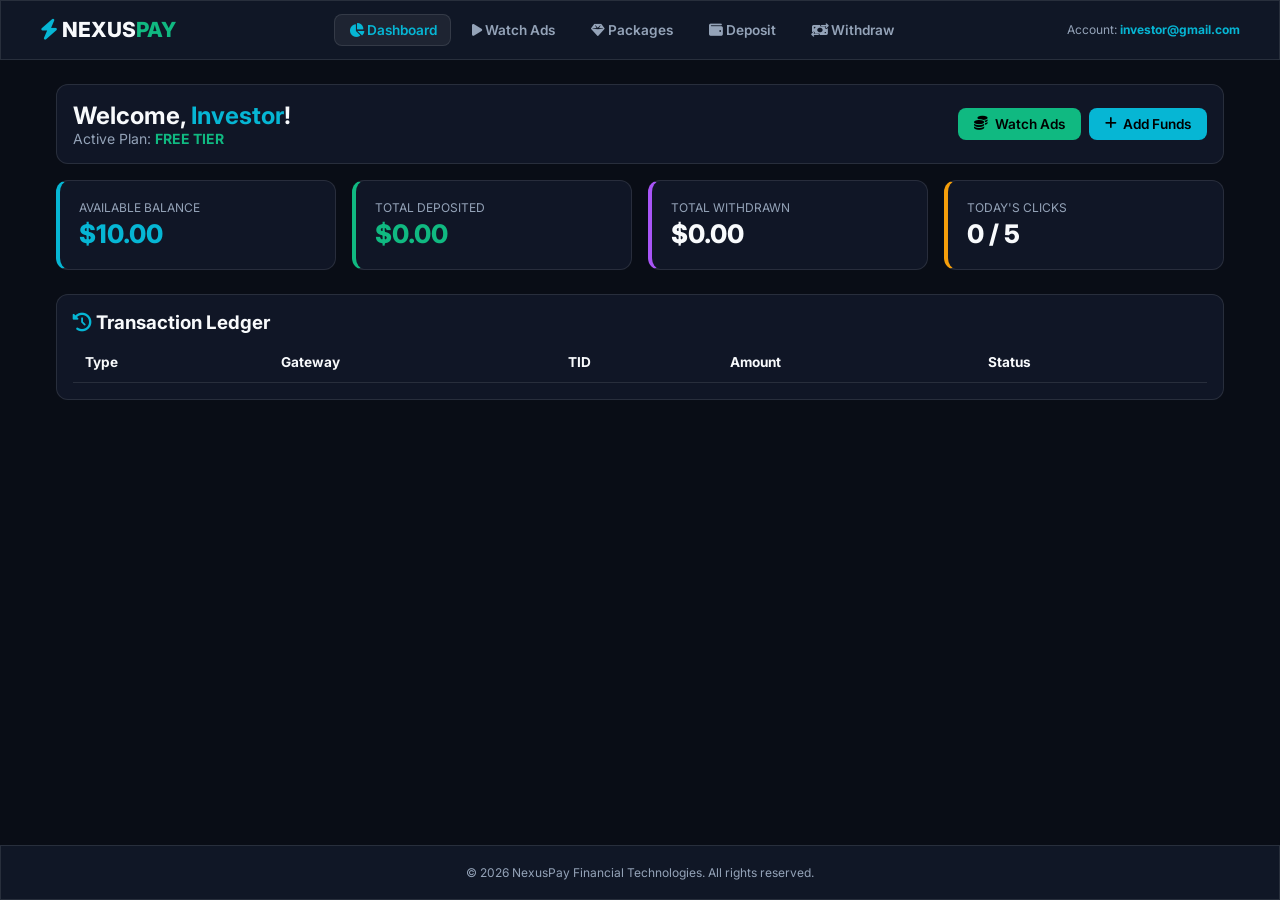
==== commit 188f579e: "Update index.html" ====
--- a/index.html
+++ b/index.html
@@ -24,7 +24,6 @@
     .glass { background: var(--card); border: 1px solid var(--border); border-radius: 12px; }
     .text-cyan { color: var(--cyan); }
     .text-emerald { color: var(--emerald); }
-    .text-amber { color: var(--amber); }
     .text-muted { color: var(--muted); }
     .text-xs { font-size: 0.75rem; }
     .text-sm { font-size: 0.875rem; }
@@ -43,13 +42,11 @@
     .nav-links { display: flex; gap: 0.4rem; flex-wrap: wrap; }
     .nav-btn { background: transparent; border: 1px solid transparent; color: var(--muted); padding: 0.45rem 0.85rem; border-radius: 8px; cursor: pointer; font-weight: 600; font-size: 0.85rem; }
     .nav-btn:hover, .nav-btn.active { color: var(--cyan); background: rgba(255,255,255,0.06); border-color: var(--border); }
-    .admin-pill { border: 1px solid var(--amber) !important; color: var(--amber) !important; }
 
     /* Buttons & Inputs */
     .btn { padding: 0.5rem 1rem; border-radius: 8px; border: none; font-weight: 600; cursor: pointer; font-size: 0.85rem; display: inline-flex; align-items: center; justify-content: center; gap: 0.4rem; }
     .btn-emerald { background: var(--emerald); color: black; }
     .btn-cyan { background: var(--cyan); color: black; }
-    .btn-amber { background: var(--amber); color: black; }
     .btn-danger { background: transparent; border: 1px solid var(--red); color: var(--red); }
     .btn-sm { padding: 0.25rem 0.6rem; font-size: 0.75rem; }
     .input-control { background: #0f172a; border: 1px solid var(--border); color: white; padding: 0.6rem; border-radius: 8px; outline: none; width: 100%; }
@@ -75,9 +72,8 @@
     .table { width: 100%; border-collapse: collapse; text-align: left; }
     .table th, .table td { padding: 0.75rem; border-bottom: 1px solid var(--border); font-size: 0.85rem; }
 
-    /* Modals - strictly display: none unless .active */
+    /* Modals */
     .modal { position: fixed; top:0; left:0; width:100%; height:100%; background: rgba(0,0,0,0.85); display: none; align-items: center; justify-content: center; z-index: 9999; padding: 1rem; }
-    .modal.active { display: flex !important; }
     .modal-box { width: 100%; max-width: 480px; padding: 1.5rem; position: relative; }
     
     .toast-box { position: fixed; top: 1rem; right: 1rem; z-index: 10000; display: flex; flex-direction: column; gap: 0.5rem; }
@@ -88,7 +84,7 @@
 </head>
 <body>
 
-  <!-- Top Navigation -->
+  <!-- Clean User Navigation (NO ADMIN BUTTONS) -->
   <nav class="navbar glass">
     <div class="nav-container">
       <div class="brand" onclick="goView('dashboard')">
@@ -101,11 +97,10 @@
         <button class="nav-btn" id="btn-packages" onclick="goView('packages')"><i class="fa-solid fa-gem"></i> Packages</button>
         <button class="nav-btn" id="btn-deposit" onclick="goView('deposit')"><i class="fa-solid fa-wallet"></i> Deposit</button>
         <button class="nav-btn" id="btn-withdraw" onclick="goView('withdraw')"><i class="fa-solid fa-money-bill-transfer"></i> Withdraw</button>
-        <button class="nav-btn admin-pill" id="btn-admin" onclick="goView('admin')"><i class="fa-solid fa-crown"></i> Admin Panel</button>
       </div>
 
       <div class="text-xs text-muted">
-        User: <span class="text-cyan font-bold" id="topUserEmail">investor@gmail.com</span>
+        Account: <span class="text-cyan font-bold" id="topUserEmail">investor@gmail.com</span>
       </div>
     </div>
   </nav>
@@ -114,23 +109,23 @@
 
   <main class="main-content">
 
-    <!-- VIEW 1: DASHBOARD -->
+    <!-- USER DASHBOARD -->
     <section id="view-dashboard" class="view-panel active">
       <div class="glass p-4 flex-between">
         <div>
           <h2>Welcome, <span class="text-cyan" id="uGreeting">Investor</span>!</h2>
-          <p class="text-muted text-sm">Package Tier: <strong class="text-emerald" id="uTier">FREE TIER</strong></p>
+          <p class="text-muted text-sm">Active Plan: <strong class="text-emerald" id="uTier">FREE TIER</strong></p>
         </div>
         <div style="display:flex; gap:0.5rem;">
-          <button class="btn btn-emerald" onclick="goView('ptc')"><i class="fa-solid fa-coins"></i> Earn Now</button>
-          <button class="btn btn-cyan" onclick="goView('deposit')"><i class="fa-solid fa-plus"></i> Deposit</button>
+          <button class="btn btn-emerald" onclick="goView('ptc')"><i class="fa-solid fa-coins"></i> Watch Ads</button>
+          <button class="btn btn-cyan" onclick="goView('deposit')"><i class="fa-solid fa-plus"></i> Add Funds</button>
         </div>
       </div>
 
       <div class="stats-grid">
         <div class="glass stat-card">
           <div class="stat-title">Available Balance</div>
-          <div class="stat-value text-cyan" id="uBalance">$10.00</div>
+          <div class="stat-value text-cyan" id="uBalance">$0.00</div>
         </div>
         <div class="glass stat-card border-emerald">
           <div class="stat-title">Total Deposited</div>
@@ -151,7 +146,7 @@
         <div class="table-wrap mt-2">
           <table class="table">
             <thead>
-              <tr><th>Type</th><th>Method</th><th>TID</th><th>Amount</th><th>Status</th></tr>
+              <tr><th>Type</th><th>Gateway</th><th>TID</th><th>Amount</th><th>Status</th></tr>
             </thead>
             <tbody id="userTxBody"></tbody>
           </table>
@@ -159,28 +154,29 @@
       </div>
     </section>
 
-    <!-- VIEW 2: PTC ADS -->
+    <!-- PTC ADS -->
     <section id="view-ptc" class="view-panel">
       <div class="flex-between">
         <h2>PTC Ads Portal</h2>
         <div class="glass p-4" style="padding:0.4rem 0.8rem;">
-          Clicks Left: <strong class="text-emerald" id="ptcLeft">5</strong>
+          Clicks Left Today: <strong class="text-emerald" id="ptcLeft">5</strong>
         </div>
       </div>
       <div class="stats-grid mt-4" id="ptcContainer"></div>
     </section>
 
-    <!-- VIEW 3: PACKAGES -->
+    <!-- PACKAGES -->
     <section id="view-packages" class="view-panel">
-      <h2>Investment & VIP Packages</h2>
+      <h2>Investment & Membership Tiers</h2>
+      <p class="text-muted text-sm mt-1">Upgrade your tier to increase daily ad limits and earnings per click.</p>
       <div class="stats-grid mt-4" id="pkgContainer"></div>
     </section>
 
-    <!-- VIEW 4: DEPOSIT -->
+    <!-- DEPOSIT -->
     <section id="view-deposit" class="view-panel">
       <div class="two-col">
         <div class="glass p-4">
-          <h2>Deposit Funds</h2>
+          <h2>Make a Deposit</h2>
           <form onsubmit="onDeposit(event)" class="mt-4">
             <div style="margin-bottom:0.8rem;">
               <label class="text-xs text-muted">Select Gateway</label>
@@ -191,7 +187,7 @@
               </select>
             </div>
             <div style="margin-bottom:0.8rem;">
-              <label class="text-xs text-muted">Deposit Amount ($ USD)</label>
+              <label class="text-xs text-muted">Amount ($ USD)</label>
               <input type="number" id="depAmount" class="input-control" min="5" value="20" required />
             </div>
             <div style="margin-bottom:0.8rem;">
@@ -208,7 +204,7 @@
       </div>
     </section>
 
-    <!-- VIEW 5: WITHDRAW -->
+    <!-- WITHDRAW -->
     <section id="view-withdraw" class="view-panel">
       <div class="glass p-4" style="max-width:550px; margin:0 auto;">
         <h2>Request Withdrawal</h2>
@@ -234,92 +230,9 @@
       </div>
     </section>
 
-    <!-- VIEW 6: MASTER ADMIN -->
-    <section id="view-admin" class="view-panel">
-      <div class="glass p-4 flex-between" style="border-left: 4px solid var(--amber);">
-        <div>
-          <h2><i class="fa-solid fa-crown text-amber"></i> Master Admin Center</h2>
-          <span class="text-xs text-cyan">Live Management: Users, Balance, Deposits, Withdrawals & Packages</span>
-        </div>
-        <button class="btn btn-danger btn-sm" onclick="goView('dashboard')">Exit Admin</button>
-      </div>
-
-      <!-- Admin Tabs -->
-      <div style="display:flex; gap:0.5rem; margin-top:1rem; flex-wrap:wrap;">
-        <button class="btn btn-sm btn-cyan" onclick="adminTab('users')">Users & Balance</button>
-        <button class="btn btn-sm btn-emerald" onclick="adminTab('deposits')">Deposit Queue</button>
-        <button class="btn btn-sm btn-amber" onclick="adminTab('withdrawals')">Withdrawal Queue</button>
-        <button class="btn btn-sm btn-cyan" onclick="adminTab('packages')">Packages</button>
-        <button class="btn btn-sm btn-emerald" onclick="adminTab('ads')">PTC Ads</button>
-      </div>
-
-      <!-- Admin Tab: Users -->
-      <div id="adm-users" class="glass p-4 mt-4 adm-sub active">
-        <h3>User Accounts & Balance Control</h3>
-        <div class="table-wrap mt-2">
-          <table class="table">
-            <thead><tr><th>Email</th><th>Status</th><th>Balance</th><th>Tier</th><th>Action</th></tr></thead>
-            <tbody id="admUsersBody"></tbody>
-          </table>
-        </div>
-      </div>
-
-      <!-- Admin Tab: Deposits -->
-      <div id="adm-deposits" class="glass p-4 mt-4 adm-sub" style="display:none;">
-        <h3>Pending Deposits</h3>
-        <div class="table-wrap mt-2">
-          <table class="table">
-            <thead><tr><th>User</th><th>Gateway</th><th>TID</th><th>Amount</th><th>Action</th></tr></thead>
-            <tbody id="admDepositsBody"></tbody>
-          </table>
-        </div>
-      </div>
-
-      <!-- Admin Tab: Withdrawals -->
-      <div id="adm-withdrawals" class="glass p-4 mt-4 adm-sub" style="display:none;">
-        <h3>Pending Withdrawals</h3>
-        <div class="table-wrap mt-2">
-          <table class="table">
-            <thead><tr><th>User</th><th>Account</th><th>Amount</th><th>Action</th></tr></thead>
-            <tbody id="admWithdrawalsBody"></tbody>
-          </table>
-        </div>
-      </div>
-
-      <!-- Admin Tab: Packages -->
-      <div id="adm-packages" class="glass p-4 mt-4 adm-sub" style="display:none;">
-        <h3>Package Pricing & Limits</h3>
-        <div class="table-wrap mt-2">
-          <table class="table">
-            <thead><tr><th>Name</th><th>Price ($)</th><th>Daily Ads</th><th>Action</th></tr></thead>
-            <tbody id="admPackagesBody"></tbody>
-          </table>
-        </div>
-      </div>
-
-      <!-- Admin Tab: Ads -->
-      <div id="adm-ads" class="glass p-4 mt-4 adm-sub" style="display:none;">
-        <h3>Add New PTC Ad</h3>
-        <form onsubmit="onAddAd(event)" style="display:grid; grid-template-columns: repeat(auto-fit, minmax(180px, 1fr)); gap:0.5rem; margin-top:0.5rem;">
-          <input type="text" id="adTitle" placeholder="Title" class="input-control" required />
-          <input type="number" id="adReward" step="0.01" placeholder="Reward ($)" class="input-control" required />
-          <input type="number" id="adDuration" placeholder="Duration (s)" class="input-control" required />
-          <button type="submit" class="btn btn-emerald">Publish Ad</button>
-        </form>
-        <h4 class="mt-4">Active Ads</h4>
-        <div class="table-wrap mt-2">
-          <table class="table">
-            <thead><tr><th>Title</th><th>Reward</th><th>Duration</th><th>Action</th></tr></thead>
-            <tbody id="admAdsBody"></tbody>
-          </table>
-        </div>
-      </div>
-
-    </section>
-
   </main>
 
-  <!-- PTC Watch Ad Modal -->
+  <!-- PTC Watch Ad Modal with Real Anti-Bot Math Captcha -->
   <div id="adModal" class="modal" style="display:none;">
     <div class="glass modal-box">
       <div class="flex-between">
@@ -340,21 +253,8 @@
     </div>
   </div>
 
-  <!-- Edit User Balance Modal -->
-  <div id="balModal" class="modal" style="display:none;">
-    <div class="glass modal-box">
-      <h3>Set Exact Balance</h3>
-      <p class="text-xs text-muted mt-2" id="balTargetEmail"></p>
-      <input type="number" step="0.01" id="balNewAmount" class="input-control mt-4" required />
-      <div style="display:flex; gap:0.5rem; margin-top:1rem;">
-        <button class="btn btn-emerald w-full" onclick="saveNewBalance()">Save</button>
-        <button class="btn btn-danger w-full" onclick="closeBalModal()">Cancel</button>
-      </div>
-    </div>
-  </div>
-
-  <footer class="glass" style="margin-top:auto; padding:1rem; text-align:center; font-size:0.75rem; color:var(--muted); border-radius:0;">
-    &copy; 2026 NexusPay. All rights reserved.
+  <footer class="glass" style="margin-top:auto; padding:1.2rem; text-align:center; font-size:0.75rem; color:var(--muted); border-radius:0;">
+    &copy; 2026 NexusPay Financial Technologies. All rights reserved.
   </footer>
 
   <script src="app.js"></script>
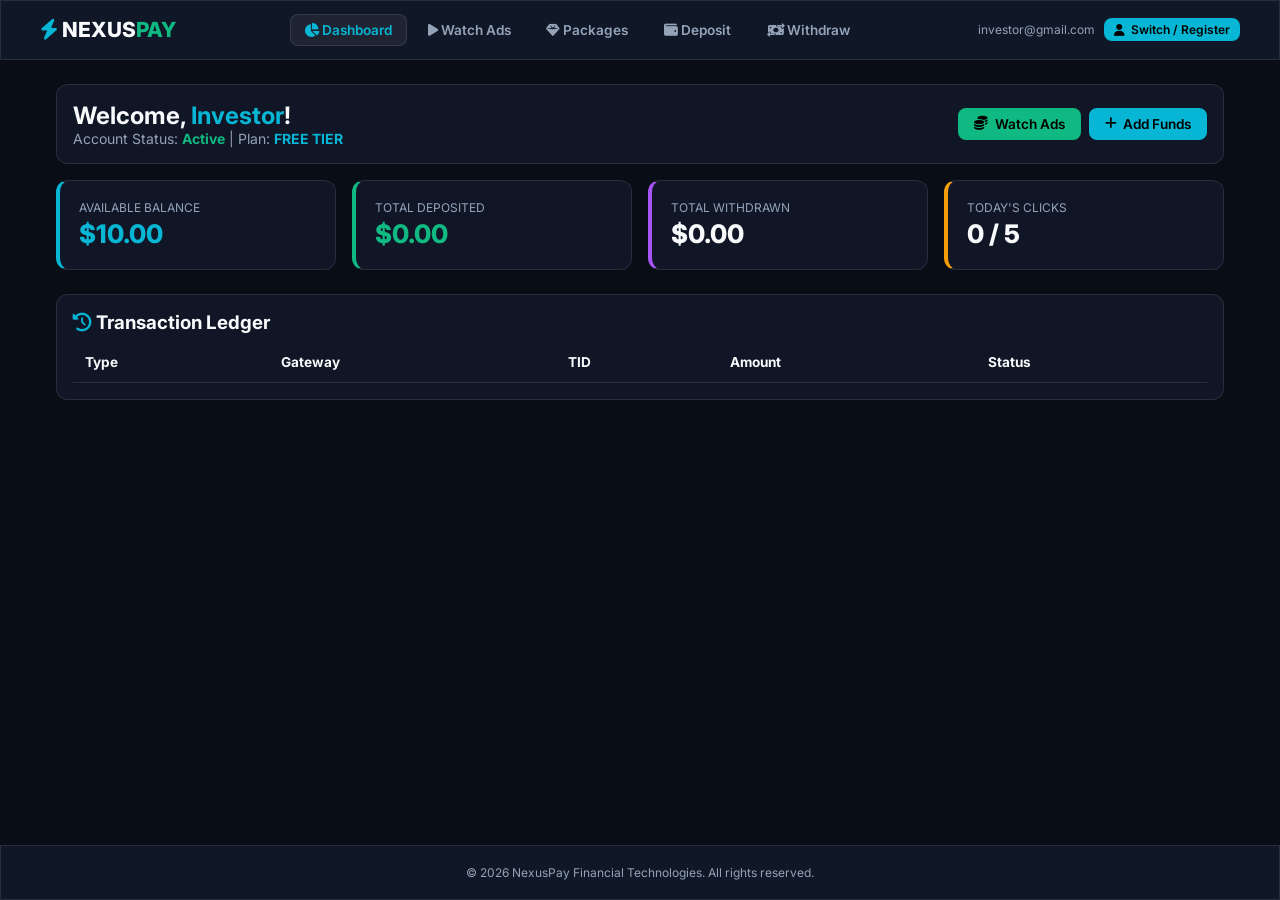
==== commit 1f3163b3: "Update index.html" ====
--- a/index.html
+++ b/index.html
@@ -20,10 +20,10 @@
     }
     * { margin:0; padding:0; box-sizing:border-box; font-family:'Inter', sans-serif; }
     body { background: var(--bg); color: var(--text); min-height: 100vh; display: flex; flex-direction: column; }
-    
     .glass { background: var(--card); border: 1px solid var(--border); border-radius: 12px; }
     .text-cyan { color: var(--cyan); }
     .text-emerald { color: var(--emerald); }
+    .text-amber { color: var(--amber); }
     .text-muted { color: var(--muted); }
     .text-xs { font-size: 0.75rem; }
     .text-sm { font-size: 0.875rem; }
@@ -74,6 +74,7 @@
 
     /* Modals */
     .modal { position: fixed; top:0; left:0; width:100%; height:100%; background: rgba(0,0,0,0.85); display: none; align-items: center; justify-content: center; z-index: 9999; padding: 1rem; }
+    .modal.active { display: flex !important; }
     .modal-box { width: 100%; max-width: 480px; padding: 1.5rem; position: relative; }
     
     .toast-box { position: fixed; top: 1rem; right: 1rem; z-index: 10000; display: flex; flex-direction: column; gap: 0.5rem; }
@@ -84,7 +85,7 @@
 </head>
 <body>
 
-  <!-- Clean User Navigation (NO ADMIN BUTTONS) -->
+  <!-- Clean User Navigation -->
   <nav class="navbar glass">
     <div class="nav-container">
       <div class="brand" onclick="goView('dashboard')">
@@ -99,8 +100,9 @@
         <button class="nav-btn" id="btn-withdraw" onclick="goView('withdraw')"><i class="fa-solid fa-money-bill-transfer"></i> Withdraw</button>
       </div>
 
-      <div class="text-xs text-muted">
-        Account: <span class="text-cyan font-bold" id="topUserEmail">investor@gmail.com</span>
+      <div style="display:flex; align-items:center; gap:0.6rem;">
+        <span class="text-xs text-muted" id="topUserEmail">user@mail.com</span>
+        <button class="btn btn-sm btn-cyan" onclick="openAuthModal()"><i class="fa-solid fa-user"></i> Switch / Register</button>
       </div>
     </div>
   </nav>
@@ -114,7 +116,7 @@
       <div class="glass p-4 flex-between">
         <div>
           <h2>Welcome, <span class="text-cyan" id="uGreeting">Investor</span>!</h2>
-          <p class="text-muted text-sm">Active Plan: <strong class="text-emerald" id="uTier">FREE TIER</strong></p>
+          <p class="text-muted text-sm">Account Status: <strong id="uStatusBadge" class="text-emerald">Active</strong> | Plan: <strong class="text-cyan" id="uTier">FREE TIER</strong></p>
         </div>
         <div style="display:flex; gap:0.5rem;">
           <button class="btn btn-emerald" onclick="goView('ptc')"><i class="fa-solid fa-coins"></i> Watch Ads</button>
@@ -159,7 +161,7 @@
       <div class="flex-between">
         <h2>PTC Ads Portal</h2>
         <div class="glass p-4" style="padding:0.4rem 0.8rem;">
-          Clicks Left Today: <strong class="text-emerald" id="ptcLeft">5</strong>
+          Clicks Left: <strong class="text-emerald" id="ptcLeft">5</strong>
         </div>
       </div>
       <div class="stats-grid mt-4" id="ptcContainer"></div>
@@ -168,7 +170,6 @@
     <!-- PACKAGES -->
     <section id="view-packages" class="view-panel">
       <h2>Investment & Membership Tiers</h2>
-      <p class="text-muted text-sm mt-1">Upgrade your tier to increase daily ad limits and earnings per click.</p>
       <div class="stats-grid mt-4" id="pkgContainer"></div>
     </section>
 
@@ -181,9 +182,9 @@
             <div style="margin-bottom:0.8rem;">
               <label class="text-xs text-muted">Select Gateway</label>
               <select id="depGateway" class="input-control" onchange="renderGatewayInfo()">
-                <option value="jazzcash">JazzCash (Pakistan)</option>
-                <option value="easypaisa">Easypaisa (Pakistan)</option>
-                <option value="usdt">USDT TRC-20 (Crypto)</option>
+                <option value="jazzcash">JazzCash</option>
+                <option value="easypaisa">Easypaisa</option>
+                <option value="usdt">USDT TRC-20</option>
               </select>
             </div>
             <div style="margin-bottom:0.8rem;">
@@ -198,7 +199,7 @@
           </form>
         </div>
         <div class="glass p-4">
-          <h3>Payment Gateway Info</h3>
+          <h3>Payment Gateway Info (Set by Admin)</h3>
           <div id="gatewayInfoBox" class="mt-4 text-sm"></div>
         </div>
       </div>
@@ -218,7 +219,7 @@
             </select>
           </div>
           <div style="margin-bottom:0.8rem;">
-            <label class="text-xs text-muted">Account Number / Wallet</label>
+            <label class="text-xs text-muted">Your Receiving Account Number / Wallet</label>
             <input type="text" id="wthAccount" class="input-control" placeholder="0300... or Tron Address" required />
           </div>
           <div style="margin-bottom:0.8rem;">
@@ -232,7 +233,29 @@
 
   </main>
 
-  <!-- PTC Watch Ad Modal with Real Anti-Bot Math Captcha -->
+  <!-- AUTH MODAL (Register New User / Login) -->
+  <div id="authModal" class="modal" style="display:none;">
+    <div class="glass modal-box">
+      <div class="flex-between">
+        <h3 id="authModalTitle">Register New Investor Account</h3>
+        <button class="btn btn-danger btn-sm" onclick="closeAuthModal()">&times;</button>
+      </div>
+      <form onsubmit="onRegisterUser(event)" class="mt-4">
+        <div style="margin-bottom:0.8rem;">
+          <label class="text-xs text-muted">Full Name</label>
+          <input type="text" id="regName" class="input-control" placeholder="e.g. Ali Raza" required />
+        </div>
+        <div style="margin-bottom:0.8rem;">
+          <label class="text-xs text-muted">Email Address</label>
+          <input type="email" id="regEmail" class="input-control" placeholder="user@gmail.com" required />
+        </div>
+        <button type="submit" class="btn btn-emerald w-full mt-2">Submit Registration Request</button>
+      </form>
+      <p class="text-xs text-muted mt-3 text-center">New accounts are reviewed by Admin before approval.</p>
+    </div>
+  </div>
+
+  <!-- PTC Watch Ad Modal -->
   <div id="adModal" class="modal" style="display:none;">
     <div class="glass modal-box">
       <div class="flex-between">
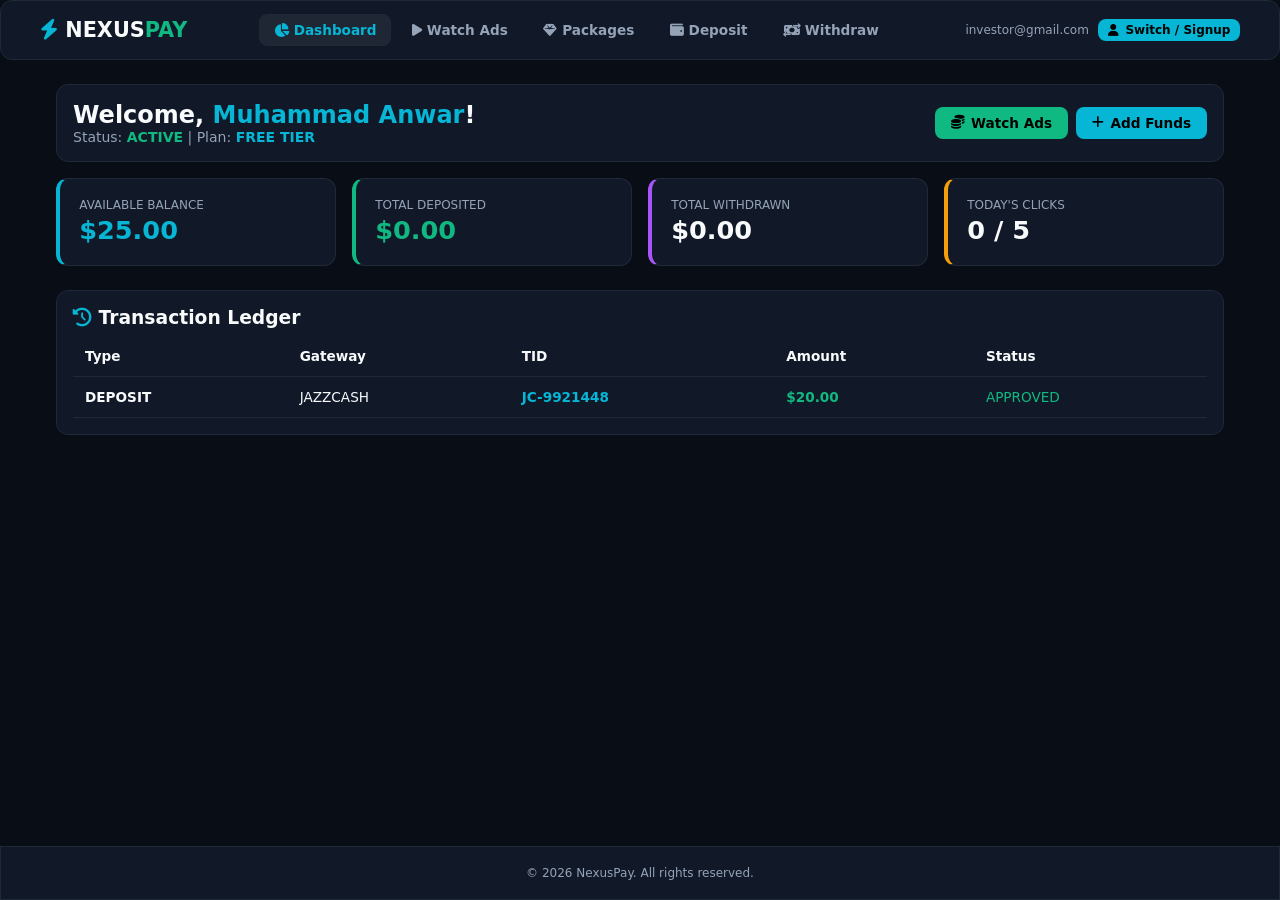
==== commit 97e9be9d: "Update index.html" ====
--- a/index.html
+++ b/index.html
@@ -3,14 +3,13 @@
 <head>
   <meta charset="UTF-8" />
   <meta name="viewport" content="width=device-width, initial-scale=1.0" />
-  <title>NexusPay | PTC & Investment</title>
+  <title>NexusPay | User Portal</title>
   <link rel="stylesheet" href="https://cdnjs.cloudflare.com/ajax/libs/font-awesome/6.4.0/css/all.min.css" />
-  <link href="https://fonts.googleapis.com/css2?family=Inter:wght@400;600;700;800&display=swap" rel="stylesheet" />
   <style>
     :root {
       --bg: #090d16;
-      --card: rgba(17, 24, 39, 0.95);
-      --border: rgba(255, 255, 255, 0.1);
+      --card: #111827;
+      --border: #1f2937;
       --cyan: #06b6d4;
       --emerald: #10b981;
       --amber: #f59e0b;
@@ -18,7 +17,7 @@
       --text: #f8fafc;
       --muted: #94a3b8;
     }
-    * { margin:0; padding:0; box-sizing:border-box; font-family:'Inter', sans-serif; }
+    * { margin:0; padding:0; box-sizing:border-box; font-family: system-ui, -apple-system, sans-serif; }
     body { background: var(--bg); color: var(--text); min-height: 100vh; display: flex; flex-direction: column; }
     .glass { background: var(--card); border: 1px solid var(--border); border-radius: 12px; }
     .text-cyan { color: var(--cyan); }
@@ -31,27 +30,23 @@
     .flex-between { display: flex; justify-content: space-between; align-items: center; }
     .mt-2 { margin-top: 0.5rem; }
     .mt-4 { margin-top: 1rem; }
-    .mt-6 { margin-top: 1.5rem; }
     .w-full { width: 100%; }
     .p-4 { padding: 1rem; }
 
-    /* Nav */
-    .navbar { padding: 0.8rem 1.5rem; border-radius: 0; position: sticky; top:0; z-index: 50; }
+    .navbar { padding: 0.8rem 1.5rem; position: sticky; top:0; z-index: 50; }
     .nav-container { max-width: 1200px; margin: 0 auto; display: flex; justify-content: space-between; align-items: center; flex-wrap: wrap; gap: 0.5rem; }
     .brand { font-size: 1.3rem; font-weight: 800; cursor: pointer; }
     .nav-links { display: flex; gap: 0.4rem; flex-wrap: wrap; }
     .nav-btn { background: transparent; border: 1px solid transparent; color: var(--muted); padding: 0.45rem 0.85rem; border-radius: 8px; cursor: pointer; font-weight: 600; font-size: 0.85rem; }
     .nav-btn:hover, .nav-btn.active { color: var(--cyan); background: rgba(255,255,255,0.06); border-color: var(--border); }
 
-    /* Buttons & Inputs */
     .btn { padding: 0.5rem 1rem; border-radius: 8px; border: none; font-weight: 600; cursor: pointer; font-size: 0.85rem; display: inline-flex; align-items: center; justify-content: center; gap: 0.4rem; }
-    .btn-emerald { background: var(--emerald); color: black; }
-    .btn-cyan { background: var(--cyan); color: black; }
+    .btn-emerald { background: var(--emerald); color: #000; }
+    .btn-cyan { background: var(--cyan); color: #000; }
     .btn-danger { background: transparent; border: 1px solid var(--red); color: var(--red); }
     .btn-sm { padding: 0.25rem 0.6rem; font-size: 0.75rem; }
-    .input-control { background: #0f172a; border: 1px solid var(--border); color: white; padding: 0.6rem; border-radius: 8px; outline: none; width: 100%; }
-
-    /* Stats Grid */
+    .input-control { background: #0f172a; border: 1px solid var(--border); color: #fff; padding: 0.6rem; border-radius: 8px; outline: none; width: 100%; }
+
     .stats-grid { display: grid; grid-template-columns: repeat(auto-fit, minmax(220px, 1fr)); gap: 1rem; margin-top: 1rem; }
     .stat-card { padding: 1.2rem; border-left: 4px solid var(--cyan); }
     .border-emerald { border-left-color: var(--emerald); }
@@ -60,49 +55,44 @@
     .stat-title { font-size: 0.75rem; color: var(--muted); text-transform: uppercase; }
     .stat-value { font-size: 1.6rem; font-weight: 800; margin-top: 0.2rem; }
 
-    /* Layout */
     .main-content { max-width: 1200px; width: 100%; margin: 1.5rem auto; padding: 0 1rem; flex: 1; }
     .view-panel { display: none; }
     .view-panel.active { display: block; }
     .two-col { display: grid; grid-template-columns: 1fr 1fr; gap: 1.5rem; }
     @media(max-width: 768px) { .two-col { grid-template-columns: 1fr; } }
 
-    /* Table */
     .table-wrap { overflow-x: auto; width: 100%; }
     .table { width: 100%; border-collapse: collapse; text-align: left; }
     .table th, .table td { padding: 0.75rem; border-bottom: 1px solid var(--border); font-size: 0.85rem; }
 
-    /* Modals */
     .modal { position: fixed; top:0; left:0; width:100%; height:100%; background: rgba(0,0,0,0.85); display: none; align-items: center; justify-content: center; z-index: 9999; padding: 1rem; }
-    .modal.active { display: flex !important; }
     .modal-box { width: 100%; max-width: 480px; padding: 1.5rem; position: relative; }
-    
+
     .toast-box { position: fixed; top: 1rem; right: 1rem; z-index: 10000; display: flex; flex-direction: column; gap: 0.5rem; }
-    .toast { padding: 0.75rem 1rem; border-radius: 8px; font-size: 0.85rem; color: white; background: #065f46; box-shadow: 0 4px 12px rgba(0,0,0,0.5); }
+    .toast { padding: 0.75rem 1rem; border-radius: 8px; font-size: 0.85rem; color: #fff; background: #065f46; box-shadow: 0 4px 12px rgba(0,0,0,0.5); }
     .toast-error { background: #991b1b; }
     .toast-info { background: #0e3b5e; }
   </style>
 </head>
 <body>
 
-  <!-- Clean User Navigation -->
   <nav class="navbar glass">
     <div class="nav-container">
-      <div class="brand" onclick="goView('dashboard')">
+      <div class="brand" onclick="navigate('dashboard')">
         <i class="fa-solid fa-bolt text-cyan"></i> NEXUS<span class="text-emerald">PAY</span>
       </div>
 
       <div class="nav-links">
-        <button class="nav-btn active" id="btn-dashboard" onclick="goView('dashboard')"><i class="fa-solid fa-chart-pie"></i> Dashboard</button>
-        <button class="nav-btn" id="btn-ptc" onclick="goView('ptc')"><i class="fa-solid fa-play"></i> Watch Ads</button>
-        <button class="nav-btn" id="btn-packages" onclick="goView('packages')"><i class="fa-solid fa-gem"></i> Packages</button>
-        <button class="nav-btn" id="btn-deposit" onclick="goView('deposit')"><i class="fa-solid fa-wallet"></i> Deposit</button>
-        <button class="nav-btn" id="btn-withdraw" onclick="goView('withdraw')"><i class="fa-solid fa-money-bill-transfer"></i> Withdraw</button>
+        <button class="nav-btn active" id="btn-dashboard" onclick="navigate('dashboard')"><i class="fa-solid fa-chart-pie"></i> Dashboard</button>
+        <button class="nav-btn" id="btn-ptc" onclick="navigate('ptc')"><i class="fa-solid fa-play"></i> Watch Ads</button>
+        <button class="nav-btn" id="btn-packages" onclick="navigate('packages')"><i class="fa-solid fa-gem"></i> Packages</button>
+        <button class="nav-btn" id="btn-deposit" onclick="navigate('deposit')"><i class="fa-solid fa-wallet"></i> Deposit</button>
+        <button class="nav-btn" id="btn-withdraw" onclick="navigate('withdraw')"><i class="fa-solid fa-money-bill-transfer"></i> Withdraw</button>
       </div>
 
       <div style="display:flex; align-items:center; gap:0.6rem;">
         <span class="text-xs text-muted" id="topUserEmail">user@mail.com</span>
-        <button class="btn btn-sm btn-cyan" onclick="openAuthModal()"><i class="fa-solid fa-user"></i> Switch / Register</button>
+        <button class="btn btn-sm btn-cyan" onclick="openModal('authModal')"><i class="fa-solid fa-user"></i> Switch / Signup</button>
       </div>
     </div>
   </nav>
@@ -111,16 +101,16 @@
 
   <main class="main-content">
 
-    <!-- USER DASHBOARD -->
+    <!-- 1. DASHBOARD -->
     <section id="view-dashboard" class="view-panel active">
       <div class="glass p-4 flex-between">
         <div>
           <h2>Welcome, <span class="text-cyan" id="uGreeting">Investor</span>!</h2>
-          <p class="text-muted text-sm">Account Status: <strong id="uStatusBadge" class="text-emerald">Active</strong> | Plan: <strong class="text-cyan" id="uTier">FREE TIER</strong></p>
+          <p class="text-muted text-sm">Status: <strong id="uStatusBadge" class="text-emerald">Active</strong> | Plan: <strong class="text-cyan" id="uTier">FREE TIER</strong></p>
         </div>
         <div style="display:flex; gap:0.5rem;">
-          <button class="btn btn-emerald" onclick="goView('ptc')"><i class="fa-solid fa-coins"></i> Watch Ads</button>
-          <button class="btn btn-cyan" onclick="goView('deposit')"><i class="fa-solid fa-plus"></i> Add Funds</button>
+          <button class="btn btn-emerald" onclick="navigate('ptc')"><i class="fa-solid fa-coins"></i> Watch Ads</button>
+          <button class="btn btn-cyan" onclick="navigate('deposit')"><i class="fa-solid fa-plus"></i> Add Funds</button>
         </div>
       </div>
 
@@ -143,7 +133,7 @@
         </div>
       </div>
 
-      <div class="glass p-4 mt-6">
+      <div class="glass p-4" style="margin-top:1.5rem;">
         <h3><i class="fa-solid fa-clock-rotate-left text-cyan"></i> Transaction Ledger</h3>
         <div class="table-wrap mt-2">
           <table class="table">
@@ -156,7 +146,7 @@
       </div>
     </section>
 
-    <!-- PTC ADS -->
+    <!-- 2. PTC ADS -->
     <section id="view-ptc" class="view-panel">
       <div class="flex-between">
         <h2>PTC Ads Portal</h2>
@@ -167,18 +157,18 @@
       <div class="stats-grid mt-4" id="ptcContainer"></div>
     </section>
 
-    <!-- PACKAGES -->
+    <!-- 3. PACKAGES -->
     <section id="view-packages" class="view-panel">
       <h2>Investment & Membership Tiers</h2>
       <div class="stats-grid mt-4" id="pkgContainer"></div>
     </section>
 
-    <!-- DEPOSIT -->
+    <!-- 4. DEPOSIT -->
     <section id="view-deposit" class="view-panel">
       <div class="two-col">
         <div class="glass p-4">
           <h2>Make a Deposit</h2>
-          <form onsubmit="onDeposit(event)" class="mt-4">
+          <form onsubmit="submitDeposit(event)" class="mt-4">
             <div style="margin-bottom:0.8rem;">
               <label class="text-xs text-muted">Select Gateway</label>
               <select id="depGateway" class="input-control" onchange="renderGatewayInfo()">
@@ -189,7 +179,7 @@
             </div>
             <div style="margin-bottom:0.8rem;">
               <label class="text-xs text-muted">Amount ($ USD)</label>
-              <input type="number" id="depAmount" class="input-control" min="5" value="20" required />
+              <input type="number" id="depAmount" class="input-control" min="1" value="20" required />
             </div>
             <div style="margin-bottom:0.8rem;">
               <label class="text-xs text-muted">Transaction ID (TID) / Proof</label>
@@ -199,17 +189,17 @@
           </form>
         </div>
         <div class="glass p-4">
-          <h3>Payment Gateway Info (Set by Admin)</h3>
+          <h3>Payment Gateway Info (From Admin)</h3>
           <div id="gatewayInfoBox" class="mt-4 text-sm"></div>
         </div>
       </div>
     </section>
 
-    <!-- WITHDRAW -->
+    <!-- 5. WITHDRAW -->
     <section id="view-withdraw" class="view-panel">
       <div class="glass p-4" style="max-width:550px; margin:0 auto;">
         <h2>Request Withdrawal</h2>
-        <form onsubmit="onWithdraw(event)" class="mt-4">
+        <form onsubmit="submitWithdraw(event)" class="mt-4">
           <div style="margin-bottom:0.8rem;">
             <label class="text-xs text-muted">Method</label>
             <select id="wthGateway" class="input-control">
@@ -219,12 +209,12 @@
             </select>
           </div>
           <div style="margin-bottom:0.8rem;">
-            <label class="text-xs text-muted">Your Receiving Account Number / Wallet</label>
+            <label class="text-xs text-muted">Account Number / Wallet</label>
             <input type="text" id="wthAccount" class="input-control" placeholder="0300... or Tron Address" required />
           </div>
           <div style="margin-bottom:0.8rem;">
             <label class="text-xs text-muted">Amount ($)</label>
-            <input type="number" id="wthAmount" class="input-control" min="5" placeholder="Min $5" required />
+            <input type="number" id="wthAmount" class="input-control" min="1" placeholder="Min $1" required />
           </div>
           <button type="submit" class="btn btn-cyan w-full mt-2">Confirm Withdrawal</button>
         </form>
@@ -233,14 +223,14 @@
 
   </main>
 
-  <!-- AUTH MODAL (Register New User / Login) -->
-  <div id="authModal" class="modal" style="display:none;">
+  <!-- MODAL: REGISTRATION -->
+  <div id="authModal" class="modal">
     <div class="glass modal-box">
       <div class="flex-between">
-        <h3 id="authModalTitle">Register New Investor Account</h3>
-        <button class="btn btn-danger btn-sm" onclick="closeAuthModal()">&times;</button>
-      </div>
-      <form onsubmit="onRegisterUser(event)" class="mt-4">
+        <h3>User Registration</h3>
+        <button class="btn btn-danger btn-sm" onclick="closeModal('authModal')">&times;</button>
+      </div>
+      <form onsubmit="registerUser(event)" class="mt-4">
         <div style="margin-bottom:0.8rem;">
           <label class="text-xs text-muted">Full Name</label>
           <input type="text" id="regName" class="input-control" placeholder="e.g. Ali Raza" required />
@@ -249,37 +239,324 @@
           <label class="text-xs text-muted">Email Address</label>
           <input type="email" id="regEmail" class="input-control" placeholder="user@gmail.com" required />
         </div>
-        <button type="submit" class="btn btn-emerald w-full mt-2">Submit Registration Request</button>
+        <button type="submit" class="btn btn-emerald w-full mt-2">Register / Login</button>
       </form>
-      <p class="text-xs text-muted mt-3 text-center">New accounts are reviewed by Admin before approval.</p>
     </div>
   </div>
 
-  <!-- PTC Watch Ad Modal -->
-  <div id="adModal" class="modal" style="display:none;">
+  <!-- MODAL: PTC AD VIEWER -->
+  <div id="adModal" class="modal">
     <div class="glass modal-box">
       <div class="flex-between">
         <h3 id="adModalTitle">Watching Ad</h3>
-        <span class="text-cyan font-bold text-lg" id="adTimer">10s</span>
+        <span class="text-cyan font-bold" id="adTimer">10s</span>
       </div>
       <div style="background:rgba(255,255,255,0.1); height:8px; border-radius:99px; margin-top:1rem; overflow:hidden;">
         <div id="adProgress" style="background:var(--emerald); height:100%; width:0%;"></div>
       </div>
       <div id="adCaptchaBox" style="display:none; margin-top:1.5rem; background:rgba(16,185,129,0.1); padding:1rem; border-radius:8px;">
-        <p class="text-xs text-muted">Solve math captcha to claim reward:</p>
+        <p class="text-xs text-muted">Solve math challenge to credit reward:</p>
         <div style="display:flex; gap:0.5rem; align-items:center; margin-top:0.5rem;">
           <strong class="text-emerald" id="captchaQ">5 + 2 = ?</strong>
           <input type="number" id="captchaA" class="input-control" style="max-width:100px;" />
-          <button class="btn btn-emerald" onclick="verifyCaptcha()">Claim</button>
+          <button class="btn btn-emerald" onclick="submitCaptcha()">Claim</button>
         </div>
       </div>
     </div>
   </div>
 
   <footer class="glass" style="margin-top:auto; padding:1.2rem; text-align:center; font-size:0.75rem; color:var(--muted); border-radius:0;">
-    &copy; 2026 NexusPay Financial Technologies. All rights reserved.
+    &copy; 2026 NexusPay. All rights reserved.
   </footer>
 
-  <script src="app.js"></script>
+  <script>
+    const STORAGE_KEY = "NEXUS_STATE";
+
+    function getState() {
+      const raw = localStorage.getItem(STORAGE_KEY);
+      if (raw) {
+        try { return JSON.parse(raw); } catch (e) {}
+      }
+      const initial = {
+        currentUserEmail: "investor@gmail.com",
+        users: [
+          { name: "Muhammad Anwar", email: "investor@gmail.com", balance: 25.00, totalDeposit: 0.0, totalWithdraw: 0.0, clicks: 0, package: "free", status: "active" },
+          { name: "Ayesha Malik", email: "ayesha@mail.com", balance: 0.00, totalDeposit: 0.0, totalWithdraw: 0.0, clicks: 0, package: "free", status: "pending" }
+        ],
+        gateways: {
+          jazzcash: { title: "JazzCash Pakistan", account: "0300-1234567", name: "Nexus Direct" },
+          easypaisa: { title: "Easypaisa Pakistan", account: "0345-7654321", name: "Nexus Direct" },
+          usdt: { title: "USDT (TRC-20)", account: "TXn92KsmLK3B91Yhd912Nsd19XzLKqwert", name: "Tron Treasury" }
+        },
+        packages: [
+          { id: "free", name: "Free Tier", price: 0, dailyAds: 5, reward: 0.02 },
+          { id: "silver", name: "Silver VIP", price: 20, dailyAds: 15, reward: 0.05 },
+          { id: "gold", name: "Gold VIP", price: 50, dailyAds: 30, reward: 0.10 }
+        ],
+        ads: [
+          { id: 1, title: "Binance Staking Reward", reward: 0.05, duration: 6 },
+          { id: 2, title: "Bybit Launchpool Offer", reward: 0.08, duration: 8 },
+          { id: 3, title: "Web3 Crypto Nodes", reward: 0.12, duration: 10 }
+        ],
+        transactions: [
+          { id: "DEP-101", user: "investor@gmail.com", type: "deposit", method: "JAZZCASH", tid: "JC-9921448", amount: 20.00, status: "approved" }
+        ]
+      };
+      localStorage.setItem(STORAGE_KEY, JSON.stringify(initial));
+      return initial;
+    }
+
+    function saveState(s) {
+      localStorage.setItem(STORAGE_KEY, JSON.stringify(s));
+    }
+
+    let activeAd = null;
+    let timerObj = null;
+    let mathResult = 0;
+
+    function navigate(tabId) {
+      document.querySelectorAll(".view-panel").forEach(p => p.classList.remove("active"));
+      document.querySelectorAll(".nav-btn").forEach(b => b.classList.remove("active"));
+      const p = document.getElementById("view-" + tabId);
+      const b = document.getElementById("btn-" + tabId);
+      if (p) p.classList.add("active");
+      if (b) b.classList.add("active");
+    }
+
+    function syncUI() {
+      const state = getState();
+      let user = state.users.find(u => u.email === state.currentUserEmail);
+      if (!user) {
+        user = state.users[0];
+        state.currentUserEmail = user.email;
+        saveState(state);
+      }
+
+      document.getElementById("uBalance").textContent = "$" + user.balance.toFixed(2);
+      document.getElementById("uDeposited").textContent = "$" + user.totalDeposit.toFixed(2);
+      document.getElementById("uWithdrawn").textContent = "$" + user.totalWithdraw.toFixed(2);
+      document.getElementById("uClicks").textContent = user.clicks;
+      document.getElementById("topUserEmail").textContent = user.email;
+      document.getElementById("uGreeting").textContent = user.name;
+
+      const st = document.getElementById("uStatusBadge");
+      st.textContent = user.status.toUpperCase();
+      st.style.color = user.status === "active" ? "#10b981" : "#f59e0b";
+
+      const pkg = state.packages.find(p => p.id === user.package) || state.packages[0];
+      document.getElementById("uTier").textContent = pkg.name.toUpperCase();
+      document.getElementById("uMaxClicks").textContent = pkg.dailyAds;
+      document.getElementById("ptcLeft").textContent = Math.max(0, pkg.dailyAds - user.clicks);
+
+      // Render PTC Ads
+      const ptcBox = document.getElementById("ptcContainer");
+      ptcBox.innerHTML = state.ads.map(a => `
+        <div class="glass stat-card">
+          <div class="stat-title">${a.duration}s Timer</div>
+          <div class="font-bold mt-2">${a.title}</div>
+          <div class="stat-value text-emerald">$${a.reward.toFixed(2)}</div>
+          <button class="btn btn-emerald w-full mt-2" onclick="watchAd(${a.id})">Watch Ad</button>
+        </div>
+      `).join("");
+
+      // Render Packages
+      const pkgBox = document.getElementById("pkgContainer");
+      pkgBox.innerHTML = state.packages.map(p => `
+        <div class="glass stat-card">
+          <div class="font-bold text-cyan">${p.name}</div>
+          <div class="stat-value text-emerald">${p.price === 0 ? "FREE" : "$" + p.price}</div>
+          <div class="text-xs text-muted mt-2">${p.dailyAds} Daily Ads • Earn $${p.reward}/ad</div>
+          <button class="btn btn-cyan w-full mt-4" onclick="buyPackage('${p.id}')">
+            ${user.package === p.id ? 'Active Plan' : 'Select Plan'}
+          </button>
+        </div>
+      `).join("");
+
+      // Render Ledger
+      const txBox = document.getElementById("userTxBody");
+      txBox.innerHTML = state.transactions.map(t => `
+        <tr>
+          <td><strong>${t.type.toUpperCase()}</strong></td>
+          <td>${t.method}</td>
+          <td class="text-cyan font-bold">${t.tid}</td>
+          <td class="font-bold text-emerald">$${t.amount.toFixed(2)}</td>
+          <td><span style="color:${t.status === 'approved' ? '#10b981' : (t.status === 'rejected' ? '#ef4444' : '#f59e0b')}">${t.status.toUpperCase()}</span></td>
+        </tr>
+      `).join("");
+
+      renderGatewayInfo();
+    }
+
+    function renderGatewayInfo() {
+      const state = getState();
+      const g = document.getElementById("depGateway").value;
+      const info = state.gateways[g];
+      document.getElementById("gatewayInfoBox").innerHTML = `
+        <strong class="text-emerald">${info.title}</strong><br>
+        Account / Wallet Address:<br>
+        <span class="text-cyan font-bold" style="word-break: break-all; font-size:1.1rem;">${info.account}</span><br>
+        Title / Name: <strong>${info.name}</strong>
+      `;
+    }
+
+    function watchAd(id) {
+      const state = getState();
+      const user = state.users.find(u => u.email === state.currentUserEmail);
+      if (user.status !== "active") {
+        notify("Account status is Pending Approval!", "error");
+        return;
+      }
+      const pkg = state.packages.find(p => p.id === user.package) || state.packages[0];
+      if (user.clicks >= pkg.dailyAds) {
+        notify("Daily limit reached for your plan!", "error");
+        return;
+      }
+
+      activeAd = state.ads.find(a => a.id === id);
+      openModal("adModal");
+      document.getElementById("adCaptchaBox").style.display = "none";
+      document.getElementById("adModalTitle").textContent = activeAd.title;
+
+      let left = activeAd.duration;
+      const bar = document.getElementById("adProgress");
+      const t = document.getElementById("adTimer");
+      bar.style.width = "0%";
+
+      clearInterval(timerObj);
+      timerObj = setInterval(() => {
+        left -= 0.1;
+        bar.style.width = (((activeAd.duration - left) / activeAd.duration) * 100) + "%";
+        t.textContent = Math.max(0, Math.ceil(left)) + "s";
+
+        if (left <= 0) {
+          clearInterval(timerObj);
+          const n1 = Math.floor(Math.random() * 8) + 2;
+          const n2 = Math.floor(Math.random() * 8) + 1;
+          mathResult = n1 + n2;
+          document.getElementById("captchaQ").textContent = `${n1} + ${n2} = ?`;
+          document.getElementById("captchaA").value = "";
+          document.getElementById("adCaptchaBox").style.display = "block";
+        }
+      }, 100);
+    }
+
+    function submitCaptcha() {
+      const ans = parseInt(document.getElementById("captchaA").value, 10);
+      if (ans === mathResult) {
+        const state = getState();
+        const user = state.users.find(u => u.email === state.currentUserEmail);
+        user.balance += activeAd.reward;
+        user.clicks++;
+        saveState(state);
+        closeModal("adModal");
+        syncUI();
+        notify(`Earned $${activeAd.reward.toFixed(2)}!`, "success");
+      } else {
+        notify("Wrong answer!", "error");
+      }
+    }
+
+    function buyPackage(pkgId) {
+      const state = getState();
+      const user = state.users.find(u => u.email === state.currentUserEmail);
+      const target = state.packages.find(p => p.id === pkgId);
+      if (target.price > user.balance) {
+        notify(`Deposit $${(target.price - user.balance).toFixed(2)} to upgrade!`, "error");
+        navigate("deposit");
+        return;
+      }
+      user.balance -= target.price;
+      user.package = target.id;
+      saveState(state);
+      syncUI();
+      notify(`Upgraded to ${target.name}!`, "success");
+    }
+
+    function submitDeposit(e) {
+      e.preventDefault();
+      const state = getState();
+      const amt = parseFloat(document.getElementById("depAmount").value);
+      const tid = document.getElementById("depTID").value.trim();
+
+      state.transactions.unshift({
+        id: "DEP-" + Date.now().toString().slice(-4),
+        user: state.currentUserEmail,
+        type: "deposit",
+        method: document.getElementById("depGateway").value.toUpperCase(),
+        tid: tid,
+        amount: amt,
+        status: "pending"
+      });
+
+      saveState(state);
+      e.target.reset();
+      notify("Deposit submitted for approval!", "success");
+      syncUI();
+      navigate("dashboard");
+    }
+
+    function submitWithdraw(e) {
+      e.preventDefault();
+      const state = getState();
+      const user = state.users.find(u => u.email === state.currentUserEmail);
+      const amt = parseFloat(document.getElementById("wthAmount").value);
+
+      if (amt > user.balance) {
+        notify("Insufficient available balance!", "error");
+        return;
+      }
+
+      user.balance -= amt;
+      state.transactions.unshift({
+        id: "WTH-" + Date.now().toString().slice(-4),
+        user: state.currentUserEmail,
+        type: "withdraw",
+        method: document.getElementById("wthGateway").value + " (" + document.getElementById("wthAccount").value + ")",
+        tid: "PROCESSING",
+        amount: amt,
+        status: "pending"
+      });
+
+      saveState(state);
+      e.target.reset();
+      notify("Withdrawal submitted!", "info");
+      syncUI();
+      navigate("dashboard");
+    }
+
+    function registerUser(e) {
+      e.preventDefault();
+      const state = getState();
+      const name = document.getElementById("regName").value.trim();
+      const email = document.getElementById("regEmail").value.trim().toLowerCase();
+
+      let user = state.users.find(u => u.email === email);
+      if (user) {
+        state.currentUserEmail = user.email;
+      } else {
+        const u = { name, email, balance: 0.0, totalDeposit: 0.0, totalWithdraw: 0.0, clicks: 0, package: "free", status: "pending" };
+        state.users.push(u);
+        state.currentUserEmail = u.email;
+      }
+      saveState(state);
+      closeModal("authModal");
+      syncUI();
+      notify("Active user switched!", "success");
+    }
+
+    function openModal(id) { document.getElementById(id).style.display = "flex"; }
+    function closeModal(id) { document.getElementById(id).style.display = "none"; }
+
+    function notify(txt, type) {
+      const box = document.getElementById("toastBox");
+      const el = document.createElement("div");
+      el.className = `toast ${type === 'error' ? 'toast-error' : (type === 'info' ? 'toast-info' : '')}`;
+      el.textContent = txt;
+      box.appendChild(el);
+      setTimeout(() => el.remove(), 3000);
+    }
+
+    window.addEventListener("DOMContentLoaded", syncUI);
+  </script>
 </body>
 </html>
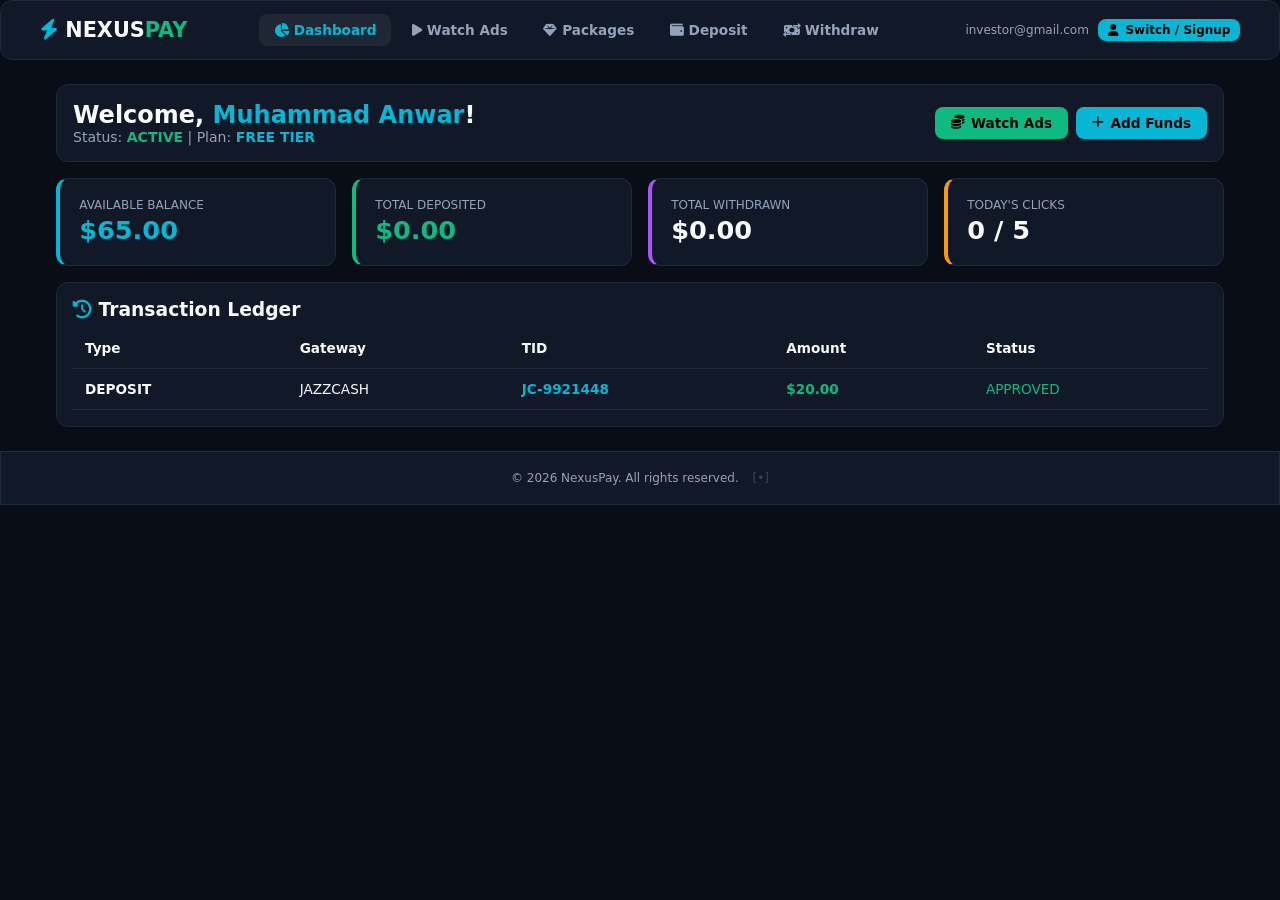
==== commit 1f950b71: "Update index.html" ====
--- a/index.html
+++ b/index.html
@@ -3,7 +3,7 @@
 <head>
   <meta charset="UTF-8" />
   <meta name="viewport" content="width=device-width, initial-scale=1.0" />
-  <title>NexusPay | User Portal</title>
+  <title>NexusPay | PTC & Investment Platform</title>
   <link rel="stylesheet" href="https://cdnjs.cloudflare.com/ajax/libs/font-awesome/6.4.0/css/all.min.css" />
   <style>
     :root {
@@ -33,6 +33,7 @@
     .w-full { width: 100%; }
     .p-4 { padding: 1rem; }
 
+    /* Nav */
     .navbar { padding: 0.8rem 1.5rem; position: sticky; top:0; z-index: 50; }
     .nav-container { max-width: 1200px; margin: 0 auto; display: flex; justify-content: space-between; align-items: center; flex-wrap: wrap; gap: 0.5rem; }
     .brand { font-size: 1.3rem; font-weight: 800; cursor: pointer; }
@@ -40,13 +41,16 @@
     .nav-btn { background: transparent; border: 1px solid transparent; color: var(--muted); padding: 0.45rem 0.85rem; border-radius: 8px; cursor: pointer; font-weight: 600; font-size: 0.85rem; }
     .nav-btn:hover, .nav-btn.active { color: var(--cyan); background: rgba(255,255,255,0.06); border-color: var(--border); }
 
+    /* Buttons */
     .btn { padding: 0.5rem 1rem; border-radius: 8px; border: none; font-weight: 600; cursor: pointer; font-size: 0.85rem; display: inline-flex; align-items: center; justify-content: center; gap: 0.4rem; }
     .btn-emerald { background: var(--emerald); color: #000; }
     .btn-cyan { background: var(--cyan); color: #000; }
+    .btn-amber { background: var(--amber); color: #000; }
     .btn-danger { background: transparent; border: 1px solid var(--red); color: var(--red); }
     .btn-sm { padding: 0.25rem 0.6rem; font-size: 0.75rem; }
     .input-control { background: #0f172a; border: 1px solid var(--border); color: #fff; padding: 0.6rem; border-radius: 8px; outline: none; width: 100%; }
 
+    /* Stats Grid */
     .stats-grid { display: grid; grid-template-columns: repeat(auto-fit, minmax(220px, 1fr)); gap: 1rem; margin-top: 1rem; }
     .stat-card { padding: 1.2rem; border-left: 4px solid var(--cyan); }
     .border-emerald { border-left-color: var(--emerald); }
@@ -55,19 +59,24 @@
     .stat-title { font-size: 0.75rem; color: var(--muted); text-transform: uppercase; }
     .stat-value { font-size: 1.6rem; font-weight: 800; margin-top: 0.2rem; }
 
+    /* Layout */
     .main-content { max-width: 1200px; width: 100%; margin: 1.5rem auto; padding: 0 1rem; flex: 1; }
     .view-panel { display: none; }
     .view-panel.active { display: block; }
     .two-col { display: grid; grid-template-columns: 1fr 1fr; gap: 1.5rem; }
     @media(max-width: 768px) { .two-col { grid-template-columns: 1fr; } }
 
+    /* Tables */
     .table-wrap { overflow-x: auto; width: 100%; }
     .table { width: 100%; border-collapse: collapse; text-align: left; }
     .table th, .table td { padding: 0.75rem; border-bottom: 1px solid var(--border); font-size: 0.85rem; }
 
+    /* Modals */
     .modal { position: fixed; top:0; left:0; width:100%; height:100%; background: rgba(0,0,0,0.85); display: none; align-items: center; justify-content: center; z-index: 9999; padding: 1rem; }
+    .modal.active { display: flex !important; }
     .modal-box { width: 100%; max-width: 480px; padding: 1.5rem; position: relative; }
 
+    /* Toasts */
     .toast-box { position: fixed; top: 1rem; right: 1rem; z-index: 10000; display: flex; flex-direction: column; gap: 0.5rem; }
     .toast { padding: 0.75rem 1rem; border-radius: 8px; font-size: 0.85rem; color: #fff; background: #065f46; box-shadow: 0 4px 12px rgba(0,0,0,0.5); }
     .toast-error { background: #991b1b; }
@@ -76,161 +85,329 @@
 </head>
 <body>
 
-  <nav class="navbar glass">
-    <div class="nav-container">
-      <div class="brand" onclick="navigate('dashboard')">
-        <i class="fa-solid fa-bolt text-cyan"></i> NEXUS<span class="text-emerald">PAY</span>
-      </div>
-
-      <div class="nav-links">
-        <button class="nav-btn active" id="btn-dashboard" onclick="navigate('dashboard')"><i class="fa-solid fa-chart-pie"></i> Dashboard</button>
-        <button class="nav-btn" id="btn-ptc" onclick="navigate('ptc')"><i class="fa-solid fa-play"></i> Watch Ads</button>
-        <button class="nav-btn" id="btn-packages" onclick="navigate('packages')"><i class="fa-solid fa-gem"></i> Packages</button>
-        <button class="nav-btn" id="btn-deposit" onclick="navigate('deposit')"><i class="fa-solid fa-wallet"></i> Deposit</button>
-        <button class="nav-btn" id="btn-withdraw" onclick="navigate('withdraw')"><i class="fa-solid fa-money-bill-transfer"></i> Withdraw</button>
-      </div>
-
-      <div style="display:flex; align-items:center; gap:0.6rem;">
-        <span class="text-xs text-muted" id="topUserEmail">user@mail.com</span>
-        <button class="btn btn-sm btn-cyan" onclick="openModal('authModal')"><i class="fa-solid fa-user"></i> Switch / Signup</button>
-      </div>
-    </div>
-  </nav>
-
   <div id="toastBox" class="toast-box"></div>
 
-  <main class="main-content">
-
-    <!-- 1. DASHBOARD -->
-    <section id="view-dashboard" class="view-panel active">
-      <div class="glass p-4 flex-between">
-        <div>
-          <h2>Welcome, <span class="text-cyan" id="uGreeting">Investor</span>!</h2>
-          <p class="text-muted text-sm">Status: <strong id="uStatusBadge" class="text-emerald">Active</strong> | Plan: <strong class="text-cyan" id="uTier">FREE TIER</strong></p>
-        </div>
-        <div style="display:flex; gap:0.5rem;">
-          <button class="btn btn-emerald" onclick="navigate('ptc')"><i class="fa-solid fa-coins"></i> Watch Ads</button>
-          <button class="btn btn-cyan" onclick="navigate('deposit')"><i class="fa-solid fa-plus"></i> Add Funds</button>
-        </div>
-      </div>
-
-      <div class="stats-grid">
-        <div class="glass stat-card">
-          <div class="stat-title">Available Balance</div>
-          <div class="stat-value text-cyan" id="uBalance">$0.00</div>
-        </div>
-        <div class="glass stat-card border-emerald">
-          <div class="stat-title">Total Deposited</div>
-          <div class="stat-value text-emerald" id="uDeposited">$0.00</div>
-        </div>
-        <div class="glass stat-card border-purple">
-          <div class="stat-title">Total Withdrawn</div>
-          <div class="stat-value" id="uWithdrawn">$0.00</div>
-        </div>
-        <div class="glass stat-card border-amber">
-          <div class="stat-title">Today's Clicks</div>
-          <div class="stat-value"><span id="uClicks">0</span> / <span id="uMaxClicks">5</span></div>
-        </div>
-      </div>
-
-      <div class="glass p-4" style="margin-top:1.5rem;">
-        <h3><i class="fa-solid fa-clock-rotate-left text-cyan"></i> Transaction Ledger</h3>
-        <div class="table-wrap mt-2">
-          <table class="table">
-            <thead>
-              <tr><th>Type</th><th>Gateway</th><th>TID</th><th>Amount</th><th>Status</th></tr>
-            </thead>
-            <tbody id="userTxBody"></tbody>
-          </table>
-        </div>
-      </div>
-    </section>
-
-    <!-- 2. PTC ADS -->
-    <section id="view-ptc" class="view-panel">
-      <div class="flex-between">
-        <h2>PTC Ads Portal</h2>
-        <div class="glass p-4" style="padding:0.4rem 0.8rem;">
-          Clicks Left: <strong class="text-emerald" id="ptcLeft">5</strong>
-        </div>
-      </div>
-      <div class="stats-grid mt-4" id="ptcContainer"></div>
-    </section>
-
-    <!-- 3. PACKAGES -->
-    <section id="view-packages" class="view-panel">
-      <h2>Investment & Membership Tiers</h2>
-      <div class="stats-grid mt-4" id="pkgContainer"></div>
-    </section>
-
-    <!-- 4. DEPOSIT -->
-    <section id="view-deposit" class="view-panel">
-      <div class="two-col">
-        <div class="glass p-4">
-          <h2>Make a Deposit</h2>
-          <form onsubmit="submitDeposit(event)" class="mt-4">
+  <!-- ==================== 1. USER SECTION ==================== -->
+  <div id="section-user">
+    <nav class="navbar glass">
+      <div class="nav-container">
+        <div class="brand" onclick="userNav('dashboard')">
+          <i class="fa-solid fa-bolt text-cyan"></i> NEXUS<span class="text-emerald">PAY</span>
+        </div>
+
+        <div class="nav-links">
+          <button class="nav-btn active" id="ubtn-dashboard" onclick="userNav('dashboard')"><i class="fa-solid fa-chart-pie"></i> Dashboard</button>
+          <button class="nav-btn" id="ubtn-ptc" onclick="userNav('ptc')"><i class="fa-solid fa-play"></i> Watch Ads</button>
+          <button class="nav-btn" id="ubtn-packages" onclick="userNav('packages')"><i class="fa-solid fa-gem"></i> Packages</button>
+          <button class="nav-btn" id="ubtn-deposit" onclick="userNav('deposit')"><i class="fa-solid fa-wallet"></i> Deposit</button>
+          <button class="nav-btn" id="ubtn-withdraw" onclick="userNav('withdraw')"><i class="fa-solid fa-money-bill-transfer"></i> Withdraw</button>
+        </div>
+
+        <div style="display:flex; align-items:center; gap:0.6rem;">
+          <span class="text-xs text-muted" id="topUserEmail">user@mail.com</span>
+          <button class="btn btn-sm btn-cyan" onclick="openModal('authModal')"><i class="fa-solid fa-user"></i> Switch / Signup</button>
+        </div>
+      </div>
+    </nav>
+
+    <main class="main-content">
+      <!-- USER TAB: DASHBOARD -->
+      <section id="uview-dashboard" class="view-panel active">
+        <div class="glass p-4 flex-between">
+          <div>
+            <h2>Welcome, <span class="text-cyan" id="uGreeting">Investor</span>!</h2>
+            <p class="text-muted text-sm">Status: <strong id="uStatusBadge" class="text-emerald">Active</strong> | Plan: <strong class="text-cyan" id="uTier">FREE TIER</strong></p>
+          </div>
+          <div style="display:flex; gap:0.5rem;">
+            <button class="btn btn-emerald" onclick="userNav('ptc')"><i class="fa-solid fa-coins"></i> Watch Ads</button>
+            <button class="btn btn-cyan" onclick="userNav('deposit')"><i class="fa-solid fa-plus"></i> Add Funds</button>
+          </div>
+        </div>
+
+        <div class="stats-grid">
+          <div class="glass stat-card">
+            <div class="stat-title">Available Balance</div>
+            <div class="stat-value text-cyan" id="uBalance">$0.00</div>
+          </div>
+          <div class="glass stat-card border-emerald">
+            <div class="stat-title">Total Deposited</div>
+            <div class="stat-value text-emerald" id="uDeposited">$0.00</div>
+          </div>
+          <div class="glass stat-card border-purple">
+            <div class="stat-title">Total Withdrawn</div>
+            <div class="stat-value text-purple" id="uWithdrawn">$0.00</div>
+          </div>
+          <div class="glass stat-card border-amber">
+            <div class="stat-title">Today's Clicks</div>
+            <div class="stat-value"><span id="uClicks">0</span> / <span id="uMaxClicks">5</span></div>
+          </div>
+        </div>
+
+        <div class="glass p-4 mt-4">
+          <h3><i class="fa-solid fa-clock-rotate-left text-cyan"></i> Transaction Ledger</h3>
+          <div class="table-wrap mt-2">
+            <table class="table">
+              <thead>
+                <tr><th>Type</th><th>Gateway</th><th>TID</th><th>Amount</th><th>Status</th></tr>
+              </thead>
+              <tbody id="userTxBody"></tbody>
+            </table>
+          </div>
+        </div>
+      </section>
+
+      <!-- USER TAB: PTC ADS -->
+      <section id="uview-ptc" class="view-panel">
+        <div class="flex-between">
+          <h2>PTC Ads Portal</h2>
+          <div class="glass p-4" style="padding:0.4rem 0.8rem;">
+            Clicks Left: <strong class="text-emerald" id="ptcLeft">5</strong>
+          </div>
+        </div>
+        <div class="stats-grid mt-4" id="ptcContainer"></div>
+      </section>
+
+      <!-- USER TAB: PACKAGES -->
+      <section id="uview-packages" class="view-panel">
+        <h2>Investment & Membership Tiers</h2>
+        <div class="stats-grid mt-4" id="pkgContainer"></div>
+      </section>
+
+      <!-- USER TAB: DEPOSIT -->
+      <section id="uview-deposit" class="view-panel">
+        <div class="two-col">
+          <div class="glass p-4">
+            <h2>Make a Deposit</h2>
+            <form onsubmit="handleDepositSubmit(event)" class="mt-4">
+              <div style="margin-bottom:0.8rem;">
+                <label class="text-xs text-muted">Select Gateway</label>
+                <select id="depGateway" class="input-control" onchange="renderGatewayInfo()">
+                  <option value="jazzcash">JazzCash</option>
+                  <option value="easypaisa">Easypaisa</option>
+                  <option value="usdt">USDT TRC-20</option>
+                </select>
+              </div>
+              <div style="margin-bottom:0.8rem;">
+                <label class="text-xs text-muted">Amount ($ USD)</label>
+                <input type="number" id="depAmount" class="input-control" min="1" value="20" required />
+              </div>
+              <div style="margin-bottom:0.8rem;">
+                <label class="text-xs text-muted">Transaction ID (TID) / Proof</label>
+                <input type="text" id="depTID" class="input-control" placeholder="e.g. JC-9921448" required />
+              </div>
+              <button type="submit" class="btn btn-emerald w-full mt-2">Submit Deposit</button>
+            </form>
+          </div>
+          <div class="glass p-4">
+            <h3>Payment Gateway Info (From Admin)</h3>
+            <div id="gatewayInfoBox" class="mt-4 text-sm"></div>
+          </div>
+        </div>
+      </section>
+
+      <!-- USER TAB: WITHDRAW -->
+      <section id="uview-withdraw" class="view-panel">
+        <div class="glass p-4" style="max-width:550px; margin:0 auto;">
+          <h2>Request Withdrawal</h2>
+          <p class="text-xs text-muted mt-1">Minimum payout threshold: <strong class="text-amber" id="minWithdrawalLabel">$45.00</strong></p>
+          <form onsubmit="handleWithdrawSubmit(event)" class="mt-4">
             <div style="margin-bottom:0.8rem;">
-              <label class="text-xs text-muted">Select Gateway</label>
-              <select id="depGateway" class="input-control" onchange="renderGatewayInfo()">
-                <option value="jazzcash">JazzCash</option>
-                <option value="easypaisa">Easypaisa</option>
-                <option value="usdt">USDT TRC-20</option>
+              <label class="text-xs text-muted">Method</label>
+              <select id="wthGateway" class="input-control">
+                <option value="JazzCash">JazzCash</option>
+                <option value="Easypaisa">Easypaisa</option>
+                <option value="USDT">USDT (TRC-20)</option>
               </select>
             </div>
             <div style="margin-bottom:0.8rem;">
-              <label class="text-xs text-muted">Amount ($ USD)</label>
-              <input type="number" id="depAmount" class="input-control" min="1" value="20" required />
+              <label class="text-xs text-muted">Your Receiving Account Number / Wallet</label>
+              <input type="text" id="wthAccount" class="input-control" placeholder="0300... or Tron Address" required />
             </div>
             <div style="margin-bottom:0.8rem;">
-              <label class="text-xs text-muted">Transaction ID (TID) / Proof</label>
-              <input type="text" id="depTID" class="input-control" placeholder="e.g. JC-9921448" required />
+              <label class="text-xs text-muted">Amount ($ USD)</label>
+              <input type="number" id="wthAmount" class="input-control" step="0.01" required />
             </div>
-            <button type="submit" class="btn btn-emerald w-full mt-2">Submit Deposit</button>
+            <button type="submit" class="btn btn-cyan w-full mt-2">Confirm Withdrawal</button>
           </form>
         </div>
-        <div class="glass p-4">
-          <h3>Payment Gateway Info (From Admin)</h3>
-          <div id="gatewayInfoBox" class="mt-4 text-sm"></div>
-        </div>
-      </div>
-    </section>
-
-    <!-- 5. WITHDRAW -->
-    <section id="view-withdraw" class="view-panel">
-      <div class="glass p-4" style="max-width:550px; margin:0 auto;">
-        <h2>Request Withdrawal</h2>
-        <form onsubmit="submitWithdraw(event)" class="mt-4">
-          <div style="margin-bottom:0.8rem;">
-            <label class="text-xs text-muted">Method</label>
-            <select id="wthGateway" class="input-control">
-              <option value="JazzCash">JazzCash</option>
-              <option value="Easypaisa">Easypaisa</option>
-              <option value="USDT">USDT (TRC-20)</option>
-            </select>
-          </div>
-          <div style="margin-bottom:0.8rem;">
-            <label class="text-xs text-muted">Account Number / Wallet</label>
-            <input type="text" id="wthAccount" class="input-control" placeholder="0300... or Tron Address" required />
-          </div>
-          <div style="margin-bottom:0.8rem;">
-            <label class="text-xs text-muted">Amount ($)</label>
-            <input type="number" id="wthAmount" class="input-control" min="1" placeholder="Min $1" required />
-          </div>
-          <button type="submit" class="btn btn-cyan w-full mt-2">Confirm Withdrawal</button>
+      </section>
+    </main>
+
+    <footer class="glass" style="margin-top:auto; padding:1.2rem; text-align:center; font-size:0.75rem; color:var(--muted); border-radius:0;">
+      &copy; 2026 NexusPay. All rights reserved. 
+      <span onclick="triggerAdminPinModal()" style="cursor:pointer; opacity:0.3; margin-left:10px;">[•]</span>
+    </footer>
+  </div>
+
+  <!-- ==================== 2. ADMIN SECTION ==================== -->
+  <div id="section-admin" style="display:none;">
+    <header class="glass admin-bar flex-between" style="padding:1rem 1.5rem; border-left:4px solid var(--amber);">
+      <div>
+        <h2><i class="fa-solid fa-crown text-amber"></i> Master Admin Control Panel</h2>
+        <span class="text-xs text-cyan">A-Z System Controller</span>
+      </div>
+      <button class="btn btn-danger btn-sm" onclick="exitAdmin()"><i class="fa-solid fa-arrow-left"></i> Exit Admin Mode</button>
+    </header>
+
+    <main class="main-content">
+      <div class="stats-grid">
+        <div class="glass stat-card">
+          <div class="stat-title">Platform Users</div>
+          <div class="stat-value text-cyan" id="mUsers">0</div>
+        </div>
+        <div class="glass stat-card" style="border-left-color: var(--emerald);">
+          <div class="stat-title">Approved Deposits</div>
+          <div class="stat-value text-emerald" id="mDeposits">$0.00</div>
+        </div>
+        <div class="glass stat-card" style="border-left-color: var(--amber);">
+          <div class="stat-title">Pending Withdrawals</div>
+          <div class="stat-value text-amber" id="mWithdrawals">$0.00</div>
+        </div>
+        <div class="glass stat-card" style="border-left-color: #a855f7;">
+          <div class="stat-title">Pending Signups</div>
+          <div class="stat-value text-purple" id="mPendingSignups">0</div>
+        </div>
+      </div>
+
+      <!-- Admin Tabs Navigation -->
+      <div style="display:flex; gap:0.5rem; margin-top:1.5rem; flex-wrap:wrap;">
+        <button class="btn btn-sm btn-cyan" onclick="adminNav('users')"><i class="fa-solid fa-users"></i> Users & Balance</button>
+        <button class="btn btn-sm btn-amber" onclick="adminNav('settings')"><i class="fa-solid fa-sliders"></i> Platform Settings</button>
+        <button class="btn btn-sm btn-emerald" onclick="adminNav('gateways')"><i class="fa-solid fa-wallet"></i> Payment Gateways</button>
+        <button class="btn btn-sm btn-emerald" onclick="adminNav('deposits')"><i class="fa-solid fa-inbox"></i> Deposit Queue</button>
+        <button class="btn btn-sm btn-amber" onclick="adminNav('withdrawals')"><i class="fa-solid fa-hand-holding-dollar"></i> Withdrawal Queue</button>
+        <button class="btn btn-sm btn-cyan" onclick="adminNav('packages')"><i class="fa-solid fa-gem"></i> Packages</button>
+        <button class="btn btn-sm btn-emerald" onclick="adminNav('ads')"><i class="fa-solid fa-bullhorn"></i> PTC Ads</button>
+      </div>
+
+      <!-- ADMIN TAB 1: USERS -->
+      <div id="aview-users" class="glass p-4 mt-4 adm-view active">
+        <h3>User Accounts & Direct Balance Controller</h3>
+        <div class="table-wrap mt-4">
+          <table class="table">
+            <thead><tr><th>Name & Email</th><th>Status</th><th>Balance</th><th>Plan</th><th>Actions</th></tr></thead>
+            <tbody id="admUsersList"></tbody>
+          </table>
+        </div>
+      </div>
+
+      <!-- ADMIN TAB 2: PLATFORM SETTINGS (WITHDRAWAL LIMIT EDIT) -->
+      <div id="aview-settings" class="glass p-4 mt-4 adm-view" style="display:none;">
+        <h3>Platform Financial Rules & Limits</h3>
+        <p class="text-xs text-muted">Set global constraints for deposits and payouts.</p>
+        <div style="max-width:500px; margin-top:1rem;">
+          <div class="glass p-4" style="border: 1px solid var(--amber);">
+            <h4 class="text-amber"><i class="fa-solid fa-shield"></i> Withdrawal Threshold</h4>
+            <div style="margin-top:1rem;">
+              <label class="text-xs text-muted">Minimum Withdrawal Amount ($ USD)</label>
+              <input type="number" id="admMinWithdrawInput" step="0.5" min="1" class="input-control mt-1" />
+            </div>
+            <button class="btn btn-amber btn-sm w-full mt-4" onclick="adminSavePlatformSettings()">Save Withdrawal Limit</button>
+          </div>
+        </div>
+      </div>
+
+      <!-- ADMIN TAB 3: GATEWAYS -->
+      <div id="aview-gateways" class="glass p-4 mt-4 adm-view" style="display:none;">
+        <h3>Configure Receiving Payment Numbers</h3>
+        <p class="text-xs text-muted">Values changed here update the user deposit screen instantly.</p>
+        <div style="display:grid; grid-template-columns: repeat(auto-fit, minmax(280px, 1fr)); gap:1rem; margin-top:1rem;">
+          <div class="glass p-4" style="border: 1px solid var(--amber);">
+            <h4 class="text-amber">JazzCash Pakistan</h4>
+            <div style="margin-top:0.5rem;"><label class="text-xs text-muted">Account Number</label><input type="text" id="gw_jazzcash_num" class="input-control" /></div>
+            <div style="margin-top:0.5rem;"><label class="text-xs text-muted">Account Title</label><input type="text" id="gw_jazzcash_tit" class="input-control" /></div>
+            <button class="btn btn-amber btn-sm w-full mt-4" onclick="adminSaveGateway('jazzcash')">Save JazzCash</button>
+          </div>
+          <div class="glass p-4" style="border: 1px solid var(--emerald);">
+            <h4 class="text-emerald">Easypaisa Pakistan</h4>
+            <div style="margin-top:0.5rem;"><label class="text-xs text-muted">Account Number</label><input type="text" id="gw_easypaisa_num" class="input-control" /></div>
+            <div style="margin-top:0.5rem;"><label class="text-xs text-muted">Account Title</label><input type="text" id="gw_easypaisa_tit" class="input-control" /></div>
+            <button class="btn btn-emerald btn-sm w-full mt-4" onclick="adminSaveGateway('easypaisa')">Save Easypaisa</button>
+          </div>
+          <div class="glass p-4" style="border: 1px solid var(--cyan);">
+            <h4 class="text-cyan">USDT (TRC-20)</h4>
+            <div style="margin-top:0.5rem;"><label class="text-xs text-muted">Wallet Address</label><input type="text" id="gw_usdt_num" class="input-control" /></div>
+            <div style="margin-top:0.5rem;"><label class="text-xs text-muted">Title / Exchange</label><input type="text" id="gw_usdt_tit" class="input-control" /></div>
+            <button class="btn btn-cyan btn-sm w-full mt-4" onclick="adminSaveGateway('usdt')">Save USDT</button>
+          </div>
+        </div>
+      </div>
+
+      <!-- ADMIN TAB 4: DEPOSITS -->
+      <div id="aview-deposits" class="glass p-4 mt-4 adm-view" style="display:none;">
+        <h3>Pending Deposit Verifications</h3>
+        <div class="table-wrap mt-4">
+          <table class="table">
+            <thead><tr><th>User</th><th>Gateway</th><th>TID</th><th>Amount</th><th>Action</th></tr></thead>
+            <tbody id="admDepositsList"></tbody>
+          </table>
+        </div>
+      </div>
+
+      <!-- ADMIN TAB 5: WITHDRAWALS -->
+      <div id="aview-withdrawals" class="glass p-4 mt-4 adm-view" style="display:none;">
+        <h3>Pending Withdrawal Requests</h3>
+        <div class="table-wrap mt-4">
+          <table class="table">
+            <thead><tr><th>User</th><th>Account</th><th>Amount</th><th>Action</th></tr></thead>
+            <tbody id="admWithdrawalsList"></tbody>
+          </table>
+        </div>
+      </div>
+
+      <!-- ADMIN TAB 6: PACKAGES -->
+      <div id="aview-packages" class="glass p-4 mt-4 adm-view" style="display:none;">
+        <h3>Packages Configuration</h3>
+        <div class="table-wrap mt-4">
+          <table class="table">
+            <thead><tr><th>Plan</th><th>Price ($)</th><th>Daily Ads</th><th>Earn/Ad ($)</th><th>Action</th></tr></thead>
+            <tbody id="admPackagesList"></tbody>
+          </table>
+        </div>
+      </div>
+
+      <!-- ADMIN TAB 7: ADS -->
+      <div id="aview-ads" class="glass p-4 mt-4 adm-view" style="display:none;">
+        <h3>Publish Sponsored Ad</h3>
+        <form onsubmit="adminAddAd(event)" style="display:grid; grid-template-columns: repeat(auto-fit, minmax(200px, 1fr)); gap:0.5rem; margin-top:0.5rem;">
+          <input type="text" id="newAdTitle" placeholder="Ad Title" class="input-control" required />
+          <input type="number" id="newAdReward" step="0.01" placeholder="Reward ($)" class="input-control" required />
+          <input type="number" id="newAdDuration" placeholder="Duration (s)" class="input-control" required />
+          <button type="submit" class="btn btn-emerald">Add Campaign</button>
         </form>
-      </div>
-    </section>
-
-  </main>
-
-  <!-- MODAL: REGISTRATION -->
+        <div class="table-wrap" style="margin-top:1.5rem;">
+          <table class="table">
+            <thead><tr><th>Title</th><th>Reward</th><th>Duration</th><th>Action</th></tr></thead>
+            <tbody id="admAdsList"></tbody>
+          </table>
+        </div>
+      </div>
+    </main>
+  </div>
+
+  <!-- ==================== MODALS ==================== -->
+  <div id="adminPinModal" class="modal">
+    <div class="glass modal-box" style="text-align:center;">
+      <i class="fa-solid fa-shield-halved text-cyan" style="font-size:2.5rem;"></i>
+      <h3 style="margin-top:1rem;">Master Admin Security</h3>
+      <p class="text-xs text-muted mt-2">Enter PIN (778899) to unlock control console</p>
+      <form onsubmit="verifyAdminPin(event)" class="mt-4">
+        <input type="password" id="inputAdminPin" class="input-control" style="text-align:center; font-size:1.2rem; letter-spacing:4px;" placeholder="PIN" required />
+        <div style="display:flex; gap:0.5rem; margin-top:1rem;">
+          <button type="submit" class="btn btn-cyan w-full">Unlock</button>
+          <button type="button" class="btn btn-danger w-full" onclick="closeModal('adminPinModal')">Cancel</button>
+        </div>
+      </form>
+    </div>
+  </div>
+
   <div id="authModal" class="modal">
     <div class="glass modal-box">
       <div class="flex-between">
-        <h3>User Registration</h3>
+        <h3>User Registration / Switch</h3>
         <button class="btn btn-danger btn-sm" onclick="closeModal('authModal')">&times;</button>
       </div>
-      <form onsubmit="registerUser(event)" class="mt-4">
+      <form onsubmit="handleUserRegister(event)" class="mt-4">
         <div style="margin-bottom:0.8rem;">
           <label class="text-xs text-muted">Full Name</label>
           <input type="text" id="regName" class="input-control" placeholder="e.g. Ali Raza" required />
@@ -239,12 +416,11 @@
           <label class="text-xs text-muted">Email Address</label>
           <input type="email" id="regEmail" class="input-control" placeholder="user@gmail.com" required />
         </div>
-        <button type="submit" class="btn btn-emerald w-full mt-2">Register / Login</button>
+        <button type="submit" class="btn btn-emerald w-full mt-2">Submit</button>
       </form>
     </div>
   </div>
 
-  <!-- MODAL: PTC AD VIEWER -->
   <div id="adModal" class="modal">
     <div class="glass modal-box">
       <div class="flex-between">
@@ -265,22 +441,21 @@
     </div>
   </div>
 
-  <footer class="glass" style="margin-top:auto; padding:1.2rem; text-align:center; font-size:0.75rem; color:var(--muted); border-radius:0;">
-    &copy; 2026 NexusPay. All rights reserved.
-  </footer>
-
   <script>
-    const STORAGE_KEY = "NEXUS_STATE";
-
-    function getState() {
-      const raw = localStorage.getItem(STORAGE_KEY);
+    const STORE_KEY = "NEXUS_ALL_DATA_V2";
+
+    function getData() {
+      const raw = localStorage.getItem(STORE_KEY);
       if (raw) {
-        try { return JSON.parse(raw); } catch (e) {}
+        try { return JSON.parse(raw); } catch(e){}
       }
       const initial = {
-        currentUserEmail: "investor@gmail.com",
+        activeUser: "investor@gmail.com",
+        settings: {
+          minWithdrawal: 45.00
+        },
         users: [
-          { name: "Muhammad Anwar", email: "investor@gmail.com", balance: 25.00, totalDeposit: 0.0, totalWithdraw: 0.0, clicks: 0, package: "free", status: "active" },
+          { name: "Muhammad Anwar", email: "investor@gmail.com", balance: 65.00, totalDeposit: 0.0, totalWithdraw: 0.0, clicks: 0, package: "free", status: "active" },
           { name: "Ayesha Malik", email: "ayesha@mail.com", balance: 0.00, totalDeposit: 0.0, totalWithdraw: 0.0, clicks: 0, package: "free", status: "pending" }
         ],
         gateways: {
@@ -302,34 +477,40 @@
           { id: "DEP-101", user: "investor@gmail.com", type: "deposit", method: "JAZZCASH", tid: "JC-9921448", amount: 20.00, status: "approved" }
         ]
       };
-      localStorage.setItem(STORAGE_KEY, JSON.stringify(initial));
+      localStorage.setItem(STORE_KEY, JSON.stringify(initial));
       return initial;
     }
 
-    function saveState(s) {
-      localStorage.setItem(STORAGE_KEY, JSON.stringify(s));
+    function saveData(d) {
+      localStorage.setItem(STORE_KEY, JSON.stringify(d));
     }
 
     let activeAd = null;
     let timerObj = null;
     let mathResult = 0;
 
-    function navigate(tabId) {
+    function userNav(tab) {
       document.querySelectorAll(".view-panel").forEach(p => p.classList.remove("active"));
       document.querySelectorAll(".nav-btn").forEach(b => b.classList.remove("active"));
-      const p = document.getElementById("view-" + tabId);
-      const b = document.getElementById("btn-" + tabId);
+      const p = document.getElementById("uview-" + tab);
+      const b = document.getElementById("ubtn-" + tab);
       if (p) p.classList.add("active");
       if (b) b.classList.add("active");
     }
 
-    function syncUI() {
-      const state = getState();
-      let user = state.users.find(u => u.email === state.currentUserEmail);
+    function adminNav(tab) {
+      document.querySelectorAll(".adm-view").forEach(v => v.style.display = "none");
+      const v = document.getElementById("aview-" + tab);
+      if (v) v.style.display = "block";
+    }
+
+    function renderUserPortal() {
+      const d = getData();
+      let user = d.users.find(u => u.email === d.activeUser);
       if (!user) {
-        user = state.users[0];
-        state.currentUserEmail = user.email;
-        saveState(state);
+        user = d.users[0];
+        d.activeUser = user.email;
+        saveData(d);
       }
 
       document.getElementById("uBalance").textContent = "$" + user.balance.toFixed(2);
@@ -343,14 +524,19 @@
       st.textContent = user.status.toUpperCase();
       st.style.color = user.status === "active" ? "#10b981" : "#f59e0b";
 
-      const pkg = state.packages.find(p => p.id === user.package) || state.packages[0];
+      const pkg = d.packages.find(p => p.id === user.package) || d.packages[0];
       document.getElementById("uTier").textContent = pkg.name.toUpperCase();
       document.getElementById("uMaxClicks").textContent = pkg.dailyAds;
       document.getElementById("ptcLeft").textContent = Math.max(0, pkg.dailyAds - user.clicks);
 
-      // Render PTC Ads
-      const ptcBox = document.getElementById("ptcContainer");
-      ptcBox.innerHTML = state.ads.map(a => `
+      // Minimum Withdrawal Display on User View
+      const minVal = (d.settings && d.settings.minWithdrawal) ? d.settings.minWithdrawal : 45.00;
+      document.getElementById("minWithdrawalLabel").textContent = "$" + minVal.toFixed(2);
+      document.getElementById("wthAmount").placeholder = "Minimum $" + minVal.toFixed(2);
+      document.getElementById("wthAmount").min = minVal;
+
+      // PTC Container
+      document.getElementById("ptcContainer").innerHTML = d.ads.map(a => `
         <div class="glass stat-card">
           <div class="stat-title">${a.duration}s Timer</div>
           <div class="font-bold mt-2">${a.title}</div>
@@ -359,9 +545,8 @@
         </div>
       `).join("");
 
-      // Render Packages
-      const pkgBox = document.getElementById("pkgContainer");
-      pkgBox.innerHTML = state.packages.map(p => `
+      // Packages Container
+      document.getElementById("pkgContainer").innerHTML = d.packages.map(p => `
         <div class="glass stat-card">
           <div class="font-bold text-cyan">${p.name}</div>
           <div class="stat-value text-emerald">${p.price === 0 ? "FREE" : "$" + p.price}</div>
@@ -372,9 +557,8 @@
         </div>
       `).join("");
 
-      // Render Ledger
-      const txBox = document.getElementById("userTxBody");
-      txBox.innerHTML = state.transactions.map(t => `
+      // Transactions Ledger
+      document.getElementById("userTxBody").innerHTML = d.transactions.map(t => `
         <tr>
           <td><strong>${t.type.toUpperCase()}</strong></td>
           <td>${t.method}</td>
@@ -388,9 +572,9 @@
     }
 
     function renderGatewayInfo() {
-      const state = getState();
+      const d = getData();
       const g = document.getElementById("depGateway").value;
-      const info = state.gateways[g];
+      const info = d.gateways[g];
       document.getElementById("gatewayInfoBox").innerHTML = `
         <strong class="text-emerald">${info.title}</strong><br>
         Account / Wallet Address:<br>
@@ -399,20 +583,241 @@
       `;
     }
 
+    function renderAdminPortal() {
+      const d = getData();
+
+      document.getElementById("mUsers").textContent = d.users.length;
+      const depTotal = d.transactions.filter(t => t.type === 'deposit' && t.status === 'approved').reduce((a, b) => a + b.amount, 0);
+      document.getElementById("mDeposits").textContent = "$" + depTotal.toFixed(2);
+      const wthTotal = d.transactions.filter(t => t.type === 'withdraw' && t.status === 'pending').reduce((a, b) => a + b.amount, 0);
+      document.getElementById("mWithdrawals").textContent = "$" + wthTotal.toFixed(2);
+      document.getElementById("mPendingSignups").textContent = d.users.filter(u => u.status === 'pending').length;
+
+      // Setting Inputs
+      document.getElementById("admMinWithdrawInput").value = (d.settings && d.settings.minWithdrawal) ? d.settings.minWithdrawal : 45.00;
+
+      // 1. Users
+      document.getElementById("admUsersList").innerHTML = d.users.map(u => `
+        <tr>
+          <td><strong>${u.name}</strong><br><span class="text-xs text-muted">${u.email}</span></td>
+          <td><span style="color:${u.status === 'active' ? '#10b981' : '#f59e0b'}; font-weight:700;">${u.status.toUpperCase()}</span></td>
+          <td class="font-bold text-emerald">$${u.balance.toFixed(2)}</td>
+          <td>${u.package.toUpperCase()}</td>
+          <td>
+            <button class="btn btn-sm btn-cyan" onclick="adminEditBalance('${u.email}')">Edit Balance</button>
+            ${u.status === 'pending' ? `<button class="btn btn-sm btn-emerald" onclick="adminSetStatus('${u.email}', 'active')">Approve</button>` : ''}
+            ${u.status === 'active' ? `<button class="btn btn-sm btn-danger" onclick="adminSetStatus('${u.email}', 'suspended')">Ban</button>` : `<button class="btn btn-sm btn-emerald" onclick="adminSetStatus('${u.email}', 'active')">Activate</button>`}
+          </td>
+        </tr>
+      `).join("");
+
+      // 2. Gateway Inputs
+      document.getElementById("gw_jazzcash_num").value = d.gateways.jazzcash.account;
+      document.getElementById("gw_jazzcash_tit").value = d.gateways.jazzcash.name;
+      document.getElementById("gw_easypaisa_num").value = d.gateways.easypaisa.account;
+      document.getElementById("gw_easypaisa_tit").value = d.gateways.easypaisa.name;
+      document.getElementById("gw_usdt_num").value = d.gateways.usdt.account;
+      document.getElementById("gw_usdt_tit").value = d.gateways.usdt.name;
+
+      // 3. Deposits
+      const deps = d.transactions.filter(t => t.type === "deposit" && t.status === "pending");
+      document.getElementById("admDepositsList").innerHTML = deps.length ? deps.map(x => `
+        <tr>
+          <td>${x.user}</td>
+          <td>${x.method}</td>
+          <td class="text-cyan font-bold">${x.tid}</td>
+          <td class="font-bold text-emerald">$${x.amount.toFixed(2)}</td>
+          <td>
+            <button class="btn btn-sm btn-emerald" onclick="adminApproveDeposit('${x.id}', true)">Approve</button>
+            <button class="btn btn-sm btn-danger" onclick="adminApproveDeposit('${x.id}', false)">Reject</button>
+          </td>
+        </tr>
+      `).join("") : `<tr><td colspan="5" class="text-muted">No pending deposit requests.</td></tr>`;
+
+      // 4. Withdrawals
+      const wths = d.transactions.filter(t => t.type === "withdraw" && t.status === "pending");
+      document.getElementById("admWithdrawalsList").innerHTML = wths.length ? wths.map(x => `
+        <tr>
+          <td>${x.user}</td>
+          <td>${x.method}</td>
+          <td class="font-bold text-cyan">$${x.amount.toFixed(2)}</td>
+          <td>
+            <button class="btn btn-sm btn-emerald" onclick="adminApproveWithdrawal('${x.id}', true)">Mark Paid</button>
+            <button class="btn btn-sm btn-danger" onclick="adminApproveWithdrawal('${x.id}', false)">Refund</button>
+          </td>
+        </tr>
+      `).join("") : `<tr><td colspan="4" class="text-muted">No pending withdrawal requests.</td></tr>`;
+
+      // 5. Packages
+      document.getElementById("admPackagesList").innerHTML = d.packages.map((p, i) => `
+        <tr>
+          <td><strong>${p.name}</strong></td>
+          <td><input type="number" id="ap_prc_${i}" value="${p.price}" class="input-control" style="max-width:80px;" /></td>
+          <td><input type="number" id="ap_ads_${i}" value="${p.dailyAds}" class="input-control" style="max-width:80px;" /></td>
+          <td><input type="number" step="0.01" id="ap_rew_${i}" value="${p.reward}" class="input-control" style="max-width:80px;" /></td>
+          <td><button class="btn btn-sm btn-emerald" onclick="adminSavePackage(${i})">Save</button></td>
+        </tr>
+      `).join("");
+
+      // 6. Ads
+      document.getElementById("admAdsList").innerHTML = d.ads.map(a => `
+        <tr>
+          <td>${a.title}</td>
+          <td class="font-bold text-emerald">$${a.reward}</td>
+          <td>${a.duration}s</td>
+          <td><button class="btn btn-sm btn-danger" onclick="adminDelAd(${a.id})">Delete</button></td>
+        </tr>
+      `).join("");
+    }
+
+    function adminSavePlatformSettings() {
+      const d = getData();
+      const val = parseFloat(document.getElementById("admMinWithdrawInput").value);
+      if (isNaN(val) || val <= 0) {
+        notify("Please enter a valid amount!", "error");
+        return;
+      }
+      if (!d.settings) d.settings = {};
+      d.settings.minWithdrawal = val;
+      saveData(d);
+      notify(`Minimum withdrawal updated to $${val.toFixed(2)}!`, "success");
+    }
+
+    function triggerAdminPinModal() {
+      openModal("adminPinModal");
+    }
+
+    function verifyAdminPin(e) {
+      e.preventDefault();
+      const pin = document.getElementById("inputAdminPin").value;
+      if (pin === "778899") {
+        closeModal("adminPinModal");
+        document.getElementById("section-user").style.display = "none";
+        document.getElementById("section-admin").style.display = "block";
+        renderAdminPortal();
+        notify("Master Admin Portal Unlocked!", "success");
+      } else {
+        notify("Invalid PIN code!", "error");
+      }
+    }
+
+    function exitAdmin() {
+      document.getElementById("section-admin").style.display = "none";
+      document.getElementById("section-user").style.display = "block";
+      renderUserPortal();
+    }
+
+    function adminEditBalance(email) {
+      const d = getData();
+      const u = d.users.find(x => x.email === email);
+      const val = prompt(`Set exact balance for ${email}:`, u.balance.toFixed(2));
+      if (val !== null && !isNaN(parseFloat(val))) {
+        u.balance = parseFloat(val);
+        saveData(d);
+        renderAdminPortal();
+        notify("Balance updated!", "success");
+      }
+    }
+
+    function adminSetStatus(email, st) {
+      const d = getData();
+      const u = d.users.find(x => x.email === email);
+      u.status = st;
+      saveData(d);
+      renderAdminPortal();
+      notify(`Status set to ${st}!`, "info");
+    }
+
+    function adminSaveGateway(key) {
+      const d = getData();
+      d.gateways[key].account = document.getElementById(`gw_${key}_num`).value.trim();
+      d.gateways[key].name = document.getElementById(`gw_${key}_tit`).value.trim();
+      saveData(d);
+      notify(`Updated ${d.gateways[key].title}!`, "success");
+    }
+
+    function adminApproveDeposit(id, ok) {
+      const d = getData();
+      const t = d.transactions.find(x => x.id === id);
+      t.status = ok ? "approved" : "rejected";
+      if (ok) {
+        const u = d.users.find(x => x.email === t.user);
+        if (u) {
+          u.balance += t.amount;
+          u.totalDeposit += t.amount;
+        }
+        notify(`Deposit Approved! $${t.amount} added.`, "success");
+      } else {
+        notify("Deposit Rejected.", "info");
+      }
+      saveData(d);
+      renderAdminPortal();
+    }
+
+    function adminApproveWithdrawal(id, ok) {
+      const d = getData();
+      const t = d.transactions.find(x => x.id === id);
+      t.status = ok ? "approved" : "rejected";
+      if (!ok) {
+        const u = d.users.find(x => x.email === t.user);
+        if (u) u.balance += t.amount;
+        notify("Withdrawal Rejected & Refunded.", "info");
+      } else {
+        const u = d.users.find(x => x.email === t.user);
+        if (u) u.totalWithdraw += t.amount;
+        notify("Withdrawal Marked Paid!", "success");
+      }
+      saveData(d);
+      renderAdminPortal();
+    }
+
+    function adminSavePackage(i) {
+      const d = getData();
+      d.packages[i].price = parseFloat(document.getElementById(`ap_prc_${i}`).value);
+      d.packages[i].dailyAds = parseInt(document.getElementById(`ap_ads_${i}`).value, 10);
+      d.packages[i].reward = parseFloat(document.getElementById(`ap_rew_${i}`).value);
+      saveData(d);
+      renderAdminPortal();
+      notify("Package updated!", "success");
+    }
+
+    function adminAddAd(e) {
+      e.preventDefault();
+      const d = getData();
+      d.ads.push({
+        id: Date.now(),
+        title: document.getElementById("newAdTitle").value,
+        reward: parseFloat(document.getElementById("newAdReward").value),
+        duration: parseInt(document.getElementById("newAdDuration").value, 10)
+      });
+      saveData(d);
+      e.target.reset();
+      renderAdminPortal();
+      notify("Ad published!", "success");
+    }
+
+    function adminDelAd(id) {
+      const d = getData();
+      d.ads = d.ads.filter(a => a.id !== id);
+      saveData(d);
+      renderAdminPortal();
+      notify("Ad removed.", "info");
+    }
+
     function watchAd(id) {
-      const state = getState();
-      const user = state.users.find(u => u.email === state.currentUserEmail);
+      const d = getData();
+      const user = d.users.find(u => u.email === d.activeUser);
       if (user.status !== "active") {
         notify("Account status is Pending Approval!", "error");
         return;
       }
-      const pkg = state.packages.find(p => p.id === user.package) || state.packages[0];
+      const pkg = d.packages.find(p => p.id === user.package) || d.packages[0];
       if (user.clicks >= pkg.dailyAds) {
-        notify("Daily limit reached for your plan!", "error");
+        notify("Daily limit reached!", "error");
         return;
       }
 
-      activeAd = state.ads.find(a => a.id === id);
+      activeAd = d.ads.find(a => a.id === id);
       openModal("adModal");
       document.getElementById("adCaptchaBox").style.display = "none";
       document.getElementById("adModalTitle").textContent = activeAd.title;
@@ -443,13 +848,13 @@
     function submitCaptcha() {
       const ans = parseInt(document.getElementById("captchaA").value, 10);
       if (ans === mathResult) {
-        const state = getState();
-        const user = state.users.find(u => u.email === state.currentUserEmail);
+        const d = getData();
+        const user = d.users.find(u => u.email === d.activeUser);
         user.balance += activeAd.reward;
         user.clicks++;
-        saveState(state);
+        saveData(d);
         closeModal("adModal");
-        syncUI();
+        renderUserPortal();
         notify(`Earned $${activeAd.reward.toFixed(2)}!`, "success");
       } else {
         notify("Wrong answer!", "error");
@@ -457,30 +862,30 @@
     }
 
     function buyPackage(pkgId) {
-      const state = getState();
-      const user = state.users.find(u => u.email === state.currentUserEmail);
-      const target = state.packages.find(p => p.id === pkgId);
+      const d = getData();
+      const user = d.users.find(u => u.email === d.activeUser);
+      const target = d.packages.find(p => p.id === pkgId);
       if (target.price > user.balance) {
-        notify(`Deposit $${(target.price - user.balance).toFixed(2)} to upgrade!`, "error");
-        navigate("deposit");
+        notify(`Deposit $${(target.price - user.balance).toFixed(2)} first!`, "error");
+        userNav("deposit");
         return;
       }
       user.balance -= target.price;
       user.package = target.id;
-      saveState(state);
-      syncUI();
+      saveData(d);
+      renderUserPortal();
       notify(`Upgraded to ${target.name}!`, "success");
     }
 
-    function submitDeposit(e) {
+    function handleDepositSubmit(e) {
       e.preventDefault();
-      const state = getState();
+      const d = getData();
       const amt = parseFloat(document.getElementById("depAmount").value);
       const tid = document.getElementById("depTID").value.trim();
 
-      state.transactions.unshift({
+      d.transactions.unshift({
         id: "DEP-" + Date.now().toString().slice(-4),
-        user: state.currentUserEmail,
+        user: d.activeUser,
         type: "deposit",
         method: document.getElementById("depGateway").value.toUpperCase(),
         tid: tid,
@@ -488,18 +893,25 @@
         status: "pending"
       });
 
-      saveState(state);
+      saveData(d);
       e.target.reset();
       notify("Deposit submitted for approval!", "success");
-      syncUI();
-      navigate("dashboard");
-    }
-
-    function submitWithdraw(e) {
+      renderUserPortal();
+      userNav("dashboard");
+    }
+
+    function handleWithdrawSubmit(e) {
       e.preventDefault();
-      const state = getState();
-      const user = state.users.find(u => u.email === state.currentUserEmail);
+      const d = getData();
+      const user = d.users.find(u => u.email === d.activeUser);
       const amt = parseFloat(document.getElementById("wthAmount").value);
+      const minWithdraw = (d.settings && d.settings.minWithdrawal) ? d.settings.minWithdrawal : 45.00;
+
+      // Minimum Withdrawal Validation Rule
+      if (amt < minWithdraw) {
+        notify(`Minimum withdrawal amount is $${minWithdraw.toFixed(2)}!`, "error");
+        return;
+      }
 
       if (amt > user.balance) {
         notify("Insufficient available balance!", "error");
@@ -507,9 +919,9 @@
       }
 
       user.balance -= amt;
-      state.transactions.unshift({
+      d.transactions.unshift({
         id: "WTH-" + Date.now().toString().slice(-4),
-        user: state.currentUserEmail,
+        user: d.activeUser,
         type: "withdraw",
         method: document.getElementById("wthGateway").value + " (" + document.getElementById("wthAccount").value + ")",
         tid: "PROCESSING",
@@ -517,35 +929,35 @@
         status: "pending"
       });
 
-      saveState(state);
+      saveData(d);
       e.target.reset();
-      notify("Withdrawal submitted!", "info");
-      syncUI();
-      navigate("dashboard");
-    }
-
-    function registerUser(e) {
+      notify("Withdrawal submitted successfully!", "info");
+      renderUserPortal();
+      userNav("dashboard");
+    }
+
+    function handleUserRegister(e) {
       e.preventDefault();
-      const state = getState();
+      const d = getData();
       const name = document.getElementById("regName").value.trim();
       const email = document.getElementById("regEmail").value.trim().toLowerCase();
 
-      let user = state.users.find(u => u.email === email);
+      let user = d.users.find(u => u.email === email);
       if (user) {
-        state.currentUserEmail = user.email;
+        d.activeUser = user.email;
       } else {
         const u = { name, email, balance: 0.0, totalDeposit: 0.0, totalWithdraw: 0.0, clicks: 0, package: "free", status: "pending" };
-        state.users.push(u);
-        state.currentUserEmail = u.email;
-      }
-      saveState(state);
+        d.users.push(u);
+        d.activeUser = u.email;
+      }
+      saveData(d);
       closeModal("authModal");
-      syncUI();
-      notify("Active user switched!", "success");
-    }
-
-    function openModal(id) { document.getElementById(id).style.display = "flex"; }
-    function closeModal(id) { document.getElementById(id).style.display = "none"; }
+      renderUserPortal();
+      notify("User switched successfully!", "success");
+    }
+
+    function openModal(id) { document.getElementById(id).classList.add("active"); }
+    function closeModal(id) { document.getElementById(id).classList.remove("active"); }
 
     function notify(txt, type) {
       const box = document.getElementById("toastBox");
@@ -556,7 +968,23 @@
       setTimeout(() => el.remove(), 3000);
     }
 
-    window.addEventListener("DOMContentLoaded", syncUI);
+    window.addEventListener("DOMContentLoaded", () => {
+      const p = new URLSearchParams(window.location.search);
+      if (p.get("access") === "admin_secure_key" || p.get("view") === "admin") {
+        document.getElementById("section-user").style.display = "none";
+        document.getElementById("section-admin").style.display = "block";
+        renderAdminPortal();
+      } else {
+        renderUserPortal();
+      }
+
+      window.addEventListener("keydown", (e) => {
+        if (e.ctrlKey && e.shiftKey && (e.key === "A" || e.key === "a")) {
+          e.preventDefault();
+          triggerAdminPinModal();
+        }
+      });
+    });
   </script>
 </body>
 </html>
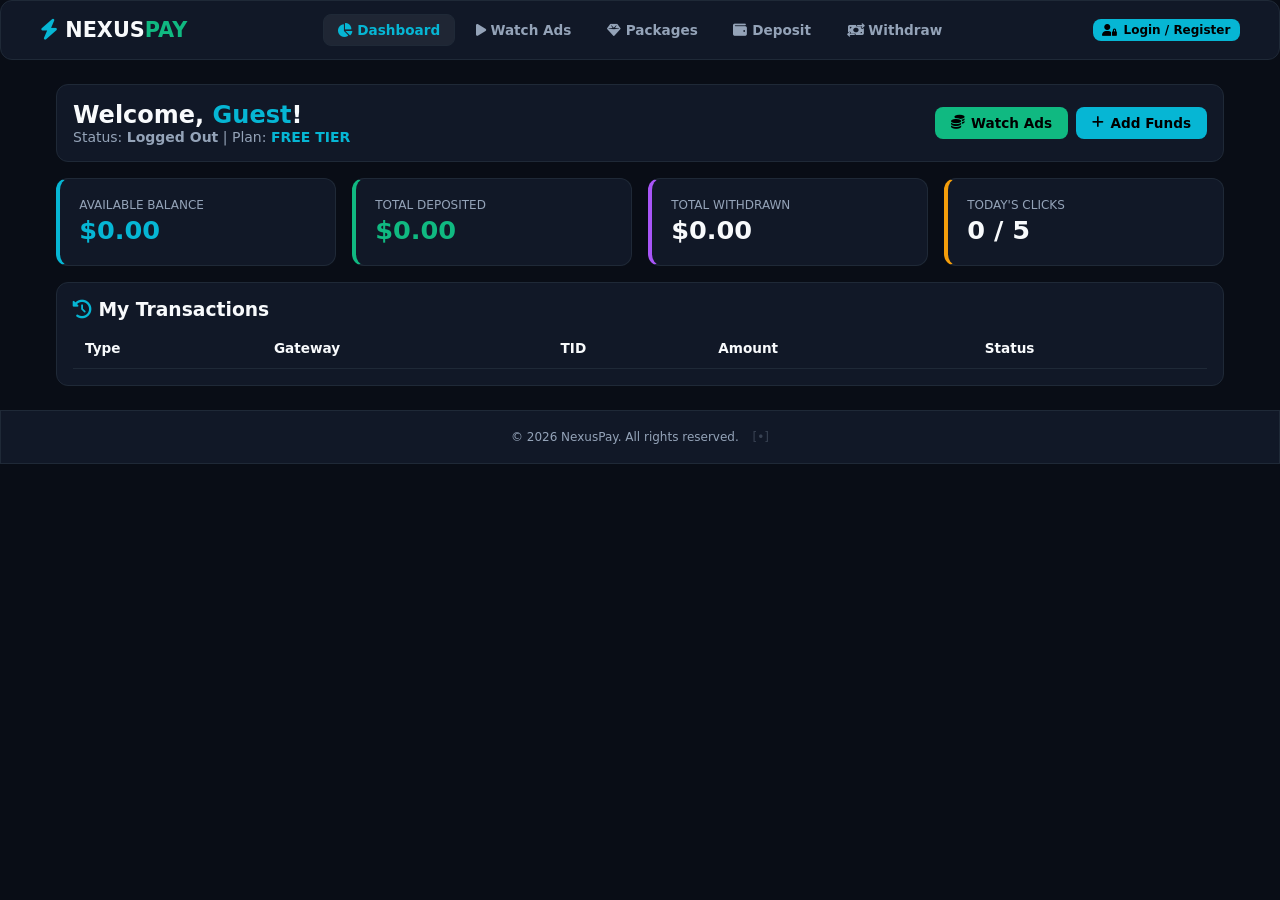
==== commit 197fe969: "Update index.html" ====
--- a/index.html
+++ b/index.html
@@ -28,12 +28,13 @@
     .text-sm { font-size: 0.875rem; }
     .font-bold { font-weight: 700; }
     .flex-between { display: flex; justify-content: space-between; align-items: center; }
+    .mt-1 { margin-top: 0.25rem; }
     .mt-2 { margin-top: 0.5rem; }
     .mt-4 { margin-top: 1rem; }
     .w-full { width: 100%; }
     .p-4 { padding: 1rem; }
 
-    /* Nav */
+    /* Navigation */
     .navbar { padding: 0.8rem 1.5rem; position: sticky; top:0; z-index: 50; }
     .nav-container { max-width: 1200px; margin: 0 auto; display: flex; justify-content: space-between; align-items: center; flex-wrap: wrap; gap: 0.5rem; }
     .brand { font-size: 1.3rem; font-weight: 800; cursor: pointer; }
@@ -74,13 +75,18 @@
     /* Modals */
     .modal { position: fixed; top:0; left:0; width:100%; height:100%; background: rgba(0,0,0,0.85); display: none; align-items: center; justify-content: center; z-index: 9999; padding: 1rem; }
     .modal.active { display: flex !important; }
-    .modal-box { width: 100%; max-width: 480px; padding: 1.5rem; position: relative; }
+    .modal-box { width: 100%; max-width: 460px; padding: 1.5rem; position: relative; }
 
     /* Toasts */
     .toast-box { position: fixed; top: 1rem; right: 1rem; z-index: 10000; display: flex; flex-direction: column; gap: 0.5rem; }
     .toast { padding: 0.75rem 1rem; border-radius: 8px; font-size: 0.85rem; color: #fff; background: #065f46; box-shadow: 0 4px 12px rgba(0,0,0,0.5); }
     .toast-error { background: #991b1b; }
     .toast-info { background: #0e3b5e; }
+
+    /* Tabs Pill */
+    .tab-pills { display: flex; border-bottom: 1px solid var(--border); margin-bottom: 1rem; }
+    .tab-pill { flex: 1; text-align: center; padding: 0.6rem; cursor: pointer; color: var(--muted); font-weight: 600; border-bottom: 2px solid transparent; }
+    .tab-pill.active { color: var(--cyan); border-color: var(--cyan); }
   </style>
 </head>
 <body>
@@ -104,19 +110,24 @@
         </div>
 
         <div style="display:flex; align-items:center; gap:0.6rem;">
-          <span class="text-xs text-muted" id="topUserEmail">user@mail.com</span>
-          <button class="btn btn-sm btn-cyan" onclick="openModal('authModal')"><i class="fa-solid fa-user"></i> Switch / Signup</button>
+          <div id="userBadgeLoggedIn" style="display:none; align-items:center; gap:0.5rem;">
+            <span class="text-xs text-muted" id="topUserEmail">user@mail.com</span>
+            <button class="btn btn-sm btn-danger" onclick="userLogout()"><i class="fa-solid fa-right-from-bracket"></i></button>
+          </div>
+          <button class="btn btn-sm btn-cyan" id="userBadgeGuest" onclick="openAuthModal('login')">
+            <i class="fa-solid fa-user-lock"></i> Login / Register
+          </button>
         </div>
       </div>
     </nav>
 
     <main class="main-content">
-      <!-- USER TAB: DASHBOARD -->
+      <!-- DASHBOARD TAB -->
       <section id="uview-dashboard" class="view-panel active">
         <div class="glass p-4 flex-between">
           <div>
-            <h2>Welcome, <span class="text-cyan" id="uGreeting">Investor</span>!</h2>
-            <p class="text-muted text-sm">Status: <strong id="uStatusBadge" class="text-emerald">Active</strong> | Plan: <strong class="text-cyan" id="uTier">FREE TIER</strong></p>
+            <h2>Welcome, <span class="text-cyan" id="uGreeting">Guest</span>!</h2>
+            <p class="text-muted text-sm">Status: <strong id="uStatusBadge" class="text-muted">Not Logged In</strong> | Plan: <strong class="text-cyan" id="uTier">FREE TIER</strong></p>
           </div>
           <div style="display:flex; gap:0.5rem;">
             <button class="btn btn-emerald" onclick="userNav('ptc')"><i class="fa-solid fa-coins"></i> Watch Ads</button>
@@ -144,7 +155,7 @@
         </div>
 
         <div class="glass p-4 mt-4">
-          <h3><i class="fa-solid fa-clock-rotate-left text-cyan"></i> Transaction Ledger</h3>
+          <h3><i class="fa-solid fa-clock-rotate-left text-cyan"></i> My Transactions</h3>
           <div class="table-wrap mt-2">
             <table class="table">
               <thead>
@@ -156,7 +167,7 @@
         </div>
       </section>
 
-      <!-- USER TAB: PTC ADS -->
+      <!-- PTC ADS TAB -->
       <section id="uview-ptc" class="view-panel">
         <div class="flex-between">
           <h2>PTC Ads Portal</h2>
@@ -167,13 +178,13 @@
         <div class="stats-grid mt-4" id="ptcContainer"></div>
       </section>
 
-      <!-- USER TAB: PACKAGES -->
+      <!-- PACKAGES TAB -->
       <section id="uview-packages" class="view-panel">
         <h2>Investment & Membership Tiers</h2>
         <div class="stats-grid mt-4" id="pkgContainer"></div>
       </section>
 
-      <!-- USER TAB: DEPOSIT -->
+      <!-- DEPOSIT TAB -->
       <section id="uview-deposit" class="view-panel">
         <div class="two-col">
           <div class="glass p-4">
@@ -199,13 +210,13 @@
             </form>
           </div>
           <div class="glass p-4">
-            <h3>Payment Gateway Info (From Admin)</h3>
+            <h3>Official Payment Accounts (From Admin)</h3>
             <div id="gatewayInfoBox" class="mt-4 text-sm"></div>
           </div>
         </div>
       </section>
 
-      <!-- USER TAB: WITHDRAW -->
+      <!-- WITHDRAW TAB -->
       <section id="uview-withdraw" class="view-panel">
         <div class="glass p-4" style="max-width:550px; margin:0 auto;">
           <h2>Request Withdrawal</h2>
@@ -239,12 +250,12 @@
     </footer>
   </div>
 
-  <!-- ==================== 2. ADMIN SECTION ==================== -->
+  <!-- ==================== 2. MASTER ADMIN PORTAL ==================== -->
   <div id="section-admin" style="display:none;">
     <header class="glass admin-bar flex-between" style="padding:1rem 1.5rem; border-left:4px solid var(--amber);">
       <div>
         <h2><i class="fa-solid fa-crown text-amber"></i> Master Admin Control Panel</h2>
-        <span class="text-xs text-cyan">A-Z System Controller</span>
+        <span class="text-xs text-cyan">Live Management System</span>
       </div>
       <button class="btn btn-danger btn-sm" onclick="exitAdmin()"><i class="fa-solid fa-arrow-left"></i> Exit Admin Mode</button>
     </header>
@@ -264,14 +275,14 @@
           <div class="stat-value text-amber" id="mWithdrawals">$0.00</div>
         </div>
         <div class="glass stat-card" style="border-left-color: #a855f7;">
-          <div class="stat-title">Pending Signups</div>
+          <div class="stat-title">Pending Registrations</div>
           <div class="stat-value text-purple" id="mPendingSignups">0</div>
         </div>
       </div>
 
       <!-- Admin Tabs Navigation -->
       <div style="display:flex; gap:0.5rem; margin-top:1.5rem; flex-wrap:wrap;">
-        <button class="btn btn-sm btn-cyan" onclick="adminNav('users')"><i class="fa-solid fa-users"></i> Users & Balance</button>
+        <button class="btn btn-sm btn-cyan" onclick="adminNav('users')"><i class="fa-solid fa-users"></i> Users & Approvals</button>
         <button class="btn btn-sm btn-amber" onclick="adminNav('settings')"><i class="fa-solid fa-sliders"></i> Platform Settings</button>
         <button class="btn btn-sm btn-emerald" onclick="adminNav('gateways')"><i class="fa-solid fa-wallet"></i> Payment Gateways</button>
         <button class="btn btn-sm btn-emerald" onclick="adminNav('deposits')"><i class="fa-solid fa-inbox"></i> Deposit Queue</button>
@@ -282,19 +293,22 @@
 
       <!-- ADMIN TAB 1: USERS -->
       <div id="aview-users" class="glass p-4 mt-4 adm-view active">
-        <h3>User Accounts & Direct Balance Controller</h3>
+        <div class="flex-between">
+          <h3>User Accounts, Registration Approvals & Balances</h3>
+          <span class="text-xs text-muted">Approve pending signups, modify balances, or ban accounts</span>
+        </div>
         <div class="table-wrap mt-4">
           <table class="table">
-            <thead><tr><th>Name & Email</th><th>Status</th><th>Balance</th><th>Plan</th><th>Actions</th></tr></thead>
+            <thead><tr><th>Name & Email</th><th>Password</th><th>Status</th><th>Balance</th><th>Plan</th><th>Actions</th></tr></thead>
             <tbody id="admUsersList"></tbody>
           </table>
         </div>
       </div>
 
-      <!-- ADMIN TAB 2: PLATFORM SETTINGS (WITHDRAWAL LIMIT EDIT) -->
+      <!-- ADMIN TAB 2: SETTINGS (MIN WITHDRAWAL) -->
       <div id="aview-settings" class="glass p-4 mt-4 adm-view" style="display:none;">
         <h3>Platform Financial Rules & Limits</h3>
-        <p class="text-xs text-muted">Set global constraints for deposits and payouts.</p>
+        <p class="text-xs text-muted">Set global minimum withdrawal threshold for all users.</p>
         <div style="max-width:500px; margin-top:1rem;">
           <div class="glass p-4" style="border: 1px solid var(--amber);">
             <h4 class="text-amber"><i class="fa-solid fa-shield"></i> Withdrawal Threshold</h4>
@@ -310,7 +324,7 @@
       <!-- ADMIN TAB 3: GATEWAYS -->
       <div id="aview-gateways" class="glass p-4 mt-4 adm-view" style="display:none;">
         <h3>Configure Receiving Payment Numbers</h3>
-        <p class="text-xs text-muted">Values changed here update the user deposit screen instantly.</p>
+        <p class="text-xs text-muted">Numbers set here are immediately displayed on the user's deposit screen.</p>
         <div style="display:grid; grid-template-columns: repeat(auto-fit, minmax(280px, 1fr)); gap:1rem; margin-top:1rem;">
           <div class="glass p-4" style="border: 1px solid var(--amber);">
             <h4 class="text-amber">JazzCash Pakistan</h4>
@@ -385,7 +399,54 @@
     </main>
   </div>
 
-  <!-- ==================== MODALS ==================== -->
+  <!-- ==================== AUTH MODAL (LOGIN & REGISTER) ==================== -->
+  <div id="authModal" class="modal">
+    <div class="glass modal-box">
+      <div class="flex-between">
+        <h3 id="authModalHeader">Account Portal</h3>
+        <button class="btn btn-danger btn-sm" onclick="closeModal('authModal')">&times;</button>
+      </div>
+
+      <div class="tab-pills mt-2">
+        <div class="tab-pill active" id="tabPillLogin" onclick="switchAuthTab('login')">Sign In</div>
+        <div class="tab-pill" id="tabPillRegister" onclick="switchAuthTab('register')">Register</div>
+      </div>
+
+      <!-- LOGIN FORM -->
+      <form id="formLogin" onsubmit="handleUserLogin(event)">
+        <div style="margin-bottom:0.8rem;">
+          <label class="text-xs text-muted">Email Address</label>
+          <input type="email" id="loginEmail" class="input-control" placeholder="user@gmail.com" required />
+        </div>
+        <div style="margin-bottom:0.8rem;">
+          <label class="text-xs text-muted">Password</label>
+          <input type="password" id="loginPass" class="input-control" placeholder="••••••••" required />
+        </div>
+        <button type="submit" class="btn btn-cyan w-full mt-2">Sign In to Dashboard</button>
+        <p class="text-xs text-muted mt-2 text-center">New investor? <a href="javascript:void(0)" onclick="switchAuthTab('register')" class="text-cyan font-bold">Register here</a></p>
+      </form>
+
+      <!-- REGISTER FORM -->
+      <form id="formRegister" onsubmit="handleUserRegister(event)" style="display:none;">
+        <div style="margin-bottom:0.8rem;">
+          <label class="text-xs text-muted">Full Name</label>
+          <input type="text" id="regName" class="input-control" placeholder="e.g. Ali Raza" required />
+        </div>
+        <div style="margin-bottom:0.8rem;">
+          <label class="text-xs text-muted">Email Address</label>
+          <input type="email" id="regEmail" class="input-control" placeholder="user@gmail.com" required />
+        </div>
+        <div style="margin-bottom:0.8rem;">
+          <label class="text-xs text-muted">Password</label>
+          <input type="password" id="regPass" class="input-control" placeholder="Create password" required />
+        </div>
+        <button type="submit" class="btn btn-emerald w-full mt-2">Submit Registration</button>
+        <p class="text-xs text-muted mt-2 text-center">Already registered? <a href="javascript:void(0)" onclick="switchAuthTab('login')" class="text-emerald font-bold">Sign in</a></p>
+      </form>
+    </div>
+  </div>
+
+  <!-- ADMIN MASTER PIN MODAL -->
   <div id="adminPinModal" class="modal">
     <div class="glass modal-box" style="text-align:center;">
       <i class="fa-solid fa-shield-halved text-cyan" style="font-size:2.5rem;"></i>
@@ -401,26 +462,7 @@
     </div>
   </div>
 
-  <div id="authModal" class="modal">
-    <div class="glass modal-box">
-      <div class="flex-between">
-        <h3>User Registration / Switch</h3>
-        <button class="btn btn-danger btn-sm" onclick="closeModal('authModal')">&times;</button>
-      </div>
-      <form onsubmit="handleUserRegister(event)" class="mt-4">
-        <div style="margin-bottom:0.8rem;">
-          <label class="text-xs text-muted">Full Name</label>
-          <input type="text" id="regName" class="input-control" placeholder="e.g. Ali Raza" required />
-        </div>
-        <div style="margin-bottom:0.8rem;">
-          <label class="text-xs text-muted">Email Address</label>
-          <input type="email" id="regEmail" class="input-control" placeholder="user@gmail.com" required />
-        </div>
-        <button type="submit" class="btn btn-emerald w-full mt-2">Submit</button>
-      </form>
-    </div>
-  </div>
-
+  <!-- PTC AD MODAL -->
   <div id="adModal" class="modal">
     <div class="glass modal-box">
       <div class="flex-between">
@@ -442,7 +484,7 @@
   </div>
 
   <script>
-    const STORE_KEY = "NEXUS_ALL_DATA_V2";
+    const STORE_KEY = "NEXUS_FULL_PLATFORM_V5";
 
     function getData() {
       const raw = localStorage.getItem(STORE_KEY);
@@ -450,13 +492,13 @@
         try { return JSON.parse(raw); } catch(e){}
       }
       const initial = {
-        activeUser: "investor@gmail.com",
+        activeUser: null, // Default logged-out guest mode
         settings: {
           minWithdrawal: 45.00
         },
         users: [
-          { name: "Muhammad Anwar", email: "investor@gmail.com", balance: 65.00, totalDeposit: 0.0, totalWithdraw: 0.0, clicks: 0, package: "free", status: "active" },
-          { name: "Ayesha Malik", email: "ayesha@mail.com", balance: 0.00, totalDeposit: 0.0, totalWithdraw: 0.0, clicks: 0, package: "free", status: "pending" }
+          { name: "Muhammad Anwar", email: "investor@gmail.com", pass: "123456", balance: 65.00, totalDeposit: 0.0, totalWithdraw: 0.0, clicks: 0, package: "free", status: "active" },
+          { name: "Ayesha Malik", email: "ayesha@mail.com", pass: "123456", balance: 0.00, totalDeposit: 0.0, totalWithdraw: 0.0, clicks: 0, package: "free", status: "pending" }
         ],
         gateways: {
           jazzcash: { title: "JazzCash Pakistan", account: "0300-1234567", name: "Nexus Direct" },
@@ -489,6 +531,7 @@
     let timerObj = null;
     let mathResult = 0;
 
+    // View Navigation
     function userNav(tab) {
       document.querySelectorAll(".view-panel").forEach(p => p.classList.remove("active"));
       document.querySelectorAll(".nav-btn").forEach(b => b.classList.remove("active"));
@@ -504,14 +547,124 @@
       if (v) v.style.display = "block";
     }
 
+    // Auth Switcher
+    function openAuthModal(mode) {
+      openModal("authModal");
+      switchAuthTab(mode || "login");
+    }
+
+    function switchAuthTab(mode) {
+      const isLogin = mode === "login";
+      document.getElementById("tabPillLogin").classList.toggle("active", isLogin);
+      document.getElementById("tabPillRegister").classList.toggle("active", !isLogin);
+      document.getElementById("formLogin").style.display = isLogin ? "block" : "none";
+      document.getElementById("formRegister").style.display = isLogin ? "none" : "block";
+      document.getElementById("authModalHeader").textContent = isLogin ? "Investor Sign In" : "Register Account";
+    }
+
+    // Login Handler
+    function handleUserLogin(e) {
+      e.preventDefault();
+      const email = document.getElementById("loginEmail").value.trim().toLowerCase();
+      const pass = document.getElementById("loginPass").value;
+      const d = getData();
+
+      const user = d.users.find(u => u.email === email);
+      if (!user) {
+        notify("Account does not exist! Please register.", "error");
+        return;
+      }
+
+      if (user.pass && user.pass !== pass) {
+        notify("Incorrect password! Please try again.", "error");
+        return;
+      }
+
+      if (user.status === "pending") {
+        notify("Account is Pending Admin Approval!", "error");
+        return;
+      }
+
+      if (user.status === "suspended") {
+        notify("Account has been banned/suspended by Admin!", "error");
+        return;
+      }
+
+      d.activeUser = user.email;
+      saveData(d);
+      closeModal("authModal");
+      renderUserPortal();
+      notify(`Welcome back, ${user.name}!`, "success");
+    }
+
+    // Registration Handler
+    function handleUserRegister(e) {
+      e.preventDefault();
+      const name = document.getElementById("regName").value.trim();
+      const email = document.getElementById("regEmail").value.trim().toLowerCase();
+      const pass = document.getElementById("regPass").value;
+      const d = getData();
+
+      if (d.users.some(u => u.email === email)) {
+        notify("Email already registered! Please Sign In.", "error");
+        switchAuthTab("login");
+        document.getElementById("loginEmail").value = email;
+        return;
+      }
+
+      const newUser = {
+        name: name,
+        email: email,
+        pass: pass,
+        balance: 0.00,
+        totalDeposit: 0.00,
+        totalWithdraw: 0.00,
+        clicks: 0,
+        package: "free",
+        status: "pending"
+      };
+
+      d.users.push(newUser);
+      saveData(d);
+
+      e.target.reset();
+      switchAuthTab("login");
+      document.getElementById("loginEmail").value = email;
+      notify("Registered successfully! Pending Admin approval before login.", "success");
+    }
+
+    function userLogout() {
+      const d = getData();
+      d.activeUser = null;
+      saveData(d);
+      renderUserPortal();
+      notify("Logged out successfully.", "info");
+      openAuthModal("login");
+    }
+
+    // Render User Portal
     function renderUserPortal() {
       const d = getData();
       let user = d.users.find(u => u.email === d.activeUser);
+
+      const loggedInBadge = document.getElementById("userBadgeLoggedIn");
+      const guestBadge = document.getElementById("userBadgeGuest");
+
       if (!user) {
-        user = d.users[0];
-        d.activeUser = user.email;
-        saveData(d);
-      }
+        loggedInBadge.style.display = "none";
+        guestBadge.style.display = "inline-flex";
+        document.getElementById("uGreeting").textContent = "Guest";
+        document.getElementById("uStatusBadge").textContent = "Logged Out";
+        document.getElementById("uStatusBadge").style.color = "#94a3b8";
+        document.getElementById("uBalance").textContent = "$0.00";
+        document.getElementById("uDeposited").textContent = "$0.00";
+        document.getElementById("uWithdrawn").textContent = "$0.00";
+        document.getElementById("uClicks").textContent = 0;
+        return;
+      }
+
+      loggedInBadge.style.display = "flex";
+      guestBadge.style.display = "none";
 
       document.getElementById("uBalance").textContent = "$" + user.balance.toFixed(2);
       document.getElementById("uDeposited").textContent = "$" + user.totalDeposit.toFixed(2);
@@ -529,13 +682,13 @@
       document.getElementById("uMaxClicks").textContent = pkg.dailyAds;
       document.getElementById("ptcLeft").textContent = Math.max(0, pkg.dailyAds - user.clicks);
 
-      // Minimum Withdrawal Display on User View
+      // Min Withdrawal threshold
       const minVal = (d.settings && d.settings.minWithdrawal) ? d.settings.minWithdrawal : 45.00;
       document.getElementById("minWithdrawalLabel").textContent = "$" + minVal.toFixed(2);
       document.getElementById("wthAmount").placeholder = "Minimum $" + minVal.toFixed(2);
       document.getElementById("wthAmount").min = minVal;
 
-      // PTC Container
+      // Render PTC Ads
       document.getElementById("ptcContainer").innerHTML = d.ads.map(a => `
         <div class="glass stat-card">
           <div class="stat-title">${a.duration}s Timer</div>
@@ -545,7 +698,7 @@
         </div>
       `).join("");
 
-      // Packages Container
+      // Render Packages
       document.getElementById("pkgContainer").innerHTML = d.packages.map(p => `
         <div class="glass stat-card">
           <div class="font-bold text-cyan">${p.name}</div>
@@ -557,7 +710,7 @@
         </div>
       `).join("");
 
-      // Transactions Ledger
+      // Render User Transactions
       document.getElementById("userTxBody").innerHTML = d.transactions.map(t => `
         <tr>
           <td><strong>${t.type.toUpperCase()}</strong></td>
@@ -583,6 +736,7 @@
       `;
     }
 
+    // Render Admin Portal
     function renderAdminPortal() {
       const d = getData();
 
@@ -593,25 +747,26 @@
       document.getElementById("mWithdrawals").textContent = "$" + wthTotal.toFixed(2);
       document.getElementById("mPendingSignups").textContent = d.users.filter(u => u.status === 'pending').length;
 
-      // Setting Inputs
+      // Platform Settings
       document.getElementById("admMinWithdrawInput").value = (d.settings && d.settings.minWithdrawal) ? d.settings.minWithdrawal : 45.00;
 
-      // 1. Users
+      // Users List & Approvals
       document.getElementById("admUsersList").innerHTML = d.users.map(u => `
         <tr>
           <td><strong>${u.name}</strong><br><span class="text-xs text-muted">${u.email}</span></td>
+          <td class="text-xs text-muted">${u.pass || '123456'}</td>
           <td><span style="color:${u.status === 'active' ? '#10b981' : '#f59e0b'}; font-weight:700;">${u.status.toUpperCase()}</span></td>
           <td class="font-bold text-emerald">$${u.balance.toFixed(2)}</td>
           <td>${u.package.toUpperCase()}</td>
           <td>
             <button class="btn btn-sm btn-cyan" onclick="adminEditBalance('${u.email}')">Edit Balance</button>
-            ${u.status === 'pending' ? `<button class="btn btn-sm btn-emerald" onclick="adminSetStatus('${u.email}', 'active')">Approve</button>` : ''}
+            ${u.status === 'pending' ? `<button class="btn btn-sm btn-emerald" onclick="adminSetStatus('${u.email}', 'active')"><i class="fa-solid fa-check"></i> Approve</button>` : ''}
             ${u.status === 'active' ? `<button class="btn btn-sm btn-danger" onclick="adminSetStatus('${u.email}', 'suspended')">Ban</button>` : `<button class="btn btn-sm btn-emerald" onclick="adminSetStatus('${u.email}', 'active')">Activate</button>`}
           </td>
         </tr>
       `).join("");
 
-      // 2. Gateway Inputs
+      // Gateway Inputs
       document.getElementById("gw_jazzcash_num").value = d.gateways.jazzcash.account;
       document.getElementById("gw_jazzcash_tit").value = d.gateways.jazzcash.name;
       document.getElementById("gw_easypaisa_num").value = d.gateways.easypaisa.account;
@@ -619,7 +774,7 @@
       document.getElementById("gw_usdt_num").value = d.gateways.usdt.account;
       document.getElementById("gw_usdt_tit").value = d.gateways.usdt.name;
 
-      // 3. Deposits
+      // Deposits Queue
       const deps = d.transactions.filter(t => t.type === "deposit" && t.status === "pending");
       document.getElementById("admDepositsList").innerHTML = deps.length ? deps.map(x => `
         <tr>
@@ -634,7 +789,7 @@
         </tr>
       `).join("") : `<tr><td colspan="5" class="text-muted">No pending deposit requests.</td></tr>`;
 
-      // 4. Withdrawals
+      // Withdrawals Queue
       const wths = d.transactions.filter(t => t.type === "withdraw" && t.status === "pending");
       document.getElementById("admWithdrawalsList").innerHTML = wths.length ? wths.map(x => `
         <tr>
@@ -648,7 +803,7 @@
         </tr>
       `).join("") : `<tr><td colspan="4" class="text-muted">No pending withdrawal requests.</td></tr>`;
 
-      // 5. Packages
+      // Packages
       document.getElementById("admPackagesList").innerHTML = d.packages.map((p, i) => `
         <tr>
           <td><strong>${p.name}</strong></td>
@@ -659,7 +814,7 @@
         </tr>
       `).join("");
 
-      // 6. Ads
+      // Ads
       document.getElementById("admAdsList").innerHTML = d.ads.map(a => `
         <tr>
           <td>${a.title}</td>
@@ -670,6 +825,7 @@
       `).join("");
     }
 
+    // Admin Operations
     function adminSavePlatformSettings() {
       const d = getData();
       const val = parseFloat(document.getElementById("admMinWithdrawInput").value);
@@ -804,9 +960,15 @@
       notify("Ad removed.", "info");
     }
 
+    // User Operations
     function watchAd(id) {
       const d = getData();
       const user = d.users.find(u => u.email === d.activeUser);
+      if (!user) {
+        notify("Please sign in first!", "error");
+        openAuthModal("login");
+        return;
+      }
       if (user.status !== "active") {
         notify("Account status is Pending Approval!", "error");
         return;
@@ -864,6 +1026,11 @@
     function buyPackage(pkgId) {
       const d = getData();
       const user = d.users.find(u => u.email === d.activeUser);
+      if (!user) {
+        notify("Please sign in first!", "error");
+        openAuthModal("login");
+        return;
+      }
       const target = d.packages.find(p => p.id === pkgId);
       if (target.price > user.balance) {
         notify(`Deposit $${(target.price - user.balance).toFixed(2)} first!`, "error");
@@ -880,6 +1047,11 @@
     function handleDepositSubmit(e) {
       e.preventDefault();
       const d = getData();
+      if (!d.activeUser) {
+        notify("Please sign in first!", "error");
+        openAuthModal("login");
+        return;
+      }
       const amt = parseFloat(document.getElementById("depAmount").value);
       const tid = document.getElementById("depTID").value.trim();
 
@@ -904,10 +1076,15 @@
       e.preventDefault();
       const d = getData();
       const user = d.users.find(u => u.email === d.activeUser);
+      if (!user) {
+        notify("Please sign in first!", "error");
+        openAuthModal("login");
+        return;
+      }
+
       const amt = parseFloat(document.getElementById("wthAmount").value);
       const minWithdraw = (d.settings && d.settings.minWithdrawal) ? d.settings.minWithdrawal : 45.00;
 
-      // Minimum Withdrawal Validation Rule
       if (amt < minWithdraw) {
         notify(`Minimum withdrawal amount is $${minWithdraw.toFixed(2)}!`, "error");
         return;
@@ -936,26 +1113,7 @@
       userNav("dashboard");
     }
 
-    function handleUserRegister(e) {
-      e.preventDefault();
-      const d = getData();
-      const name = document.getElementById("regName").value.trim();
-      const email = document.getElementById("regEmail").value.trim().toLowerCase();
-
-      let user = d.users.find(u => u.email === email);
-      if (user) {
-        d.activeUser = user.email;
-      } else {
-        const u = { name, email, balance: 0.0, totalDeposit: 0.0, totalWithdraw: 0.0, clicks: 0, package: "free", status: "pending" };
-        d.users.push(u);
-        d.activeUser = u.email;
-      }
-      saveData(d);
-      closeModal("authModal");
-      renderUserPortal();
-      notify("User switched successfully!", "success");
-    }
-
+    // Modal Helpers
     function openModal(id) { document.getElementById(id).classList.add("active"); }
     function closeModal(id) { document.getElementById(id).classList.remove("active"); }
 
@@ -968,6 +1126,7 @@
       setTimeout(() => el.remove(), 3000);
     }
 
+    // Bootstrap
     window.addEventListener("DOMContentLoaded", () => {
       const p = new URLSearchParams(window.location.search);
       if (p.get("access") === "admin_secure_key" || p.get("view") === "admin") {
